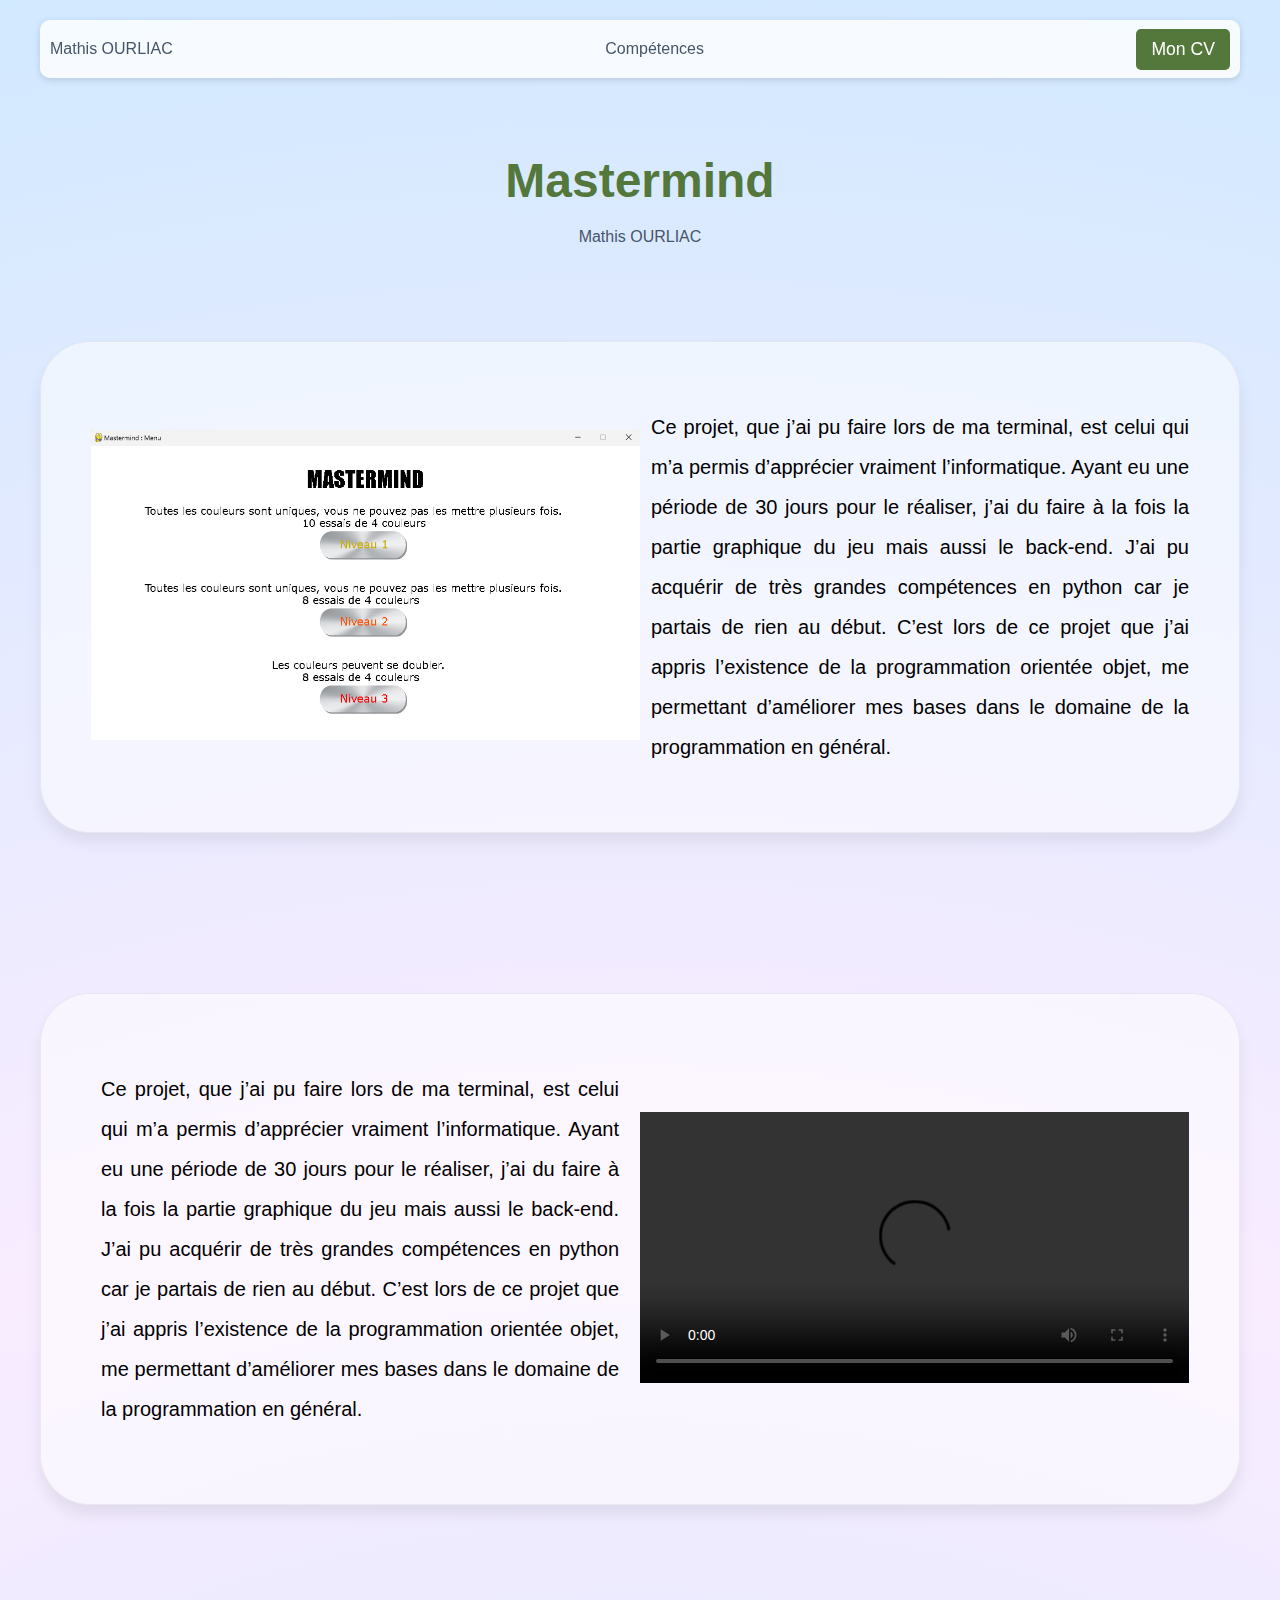
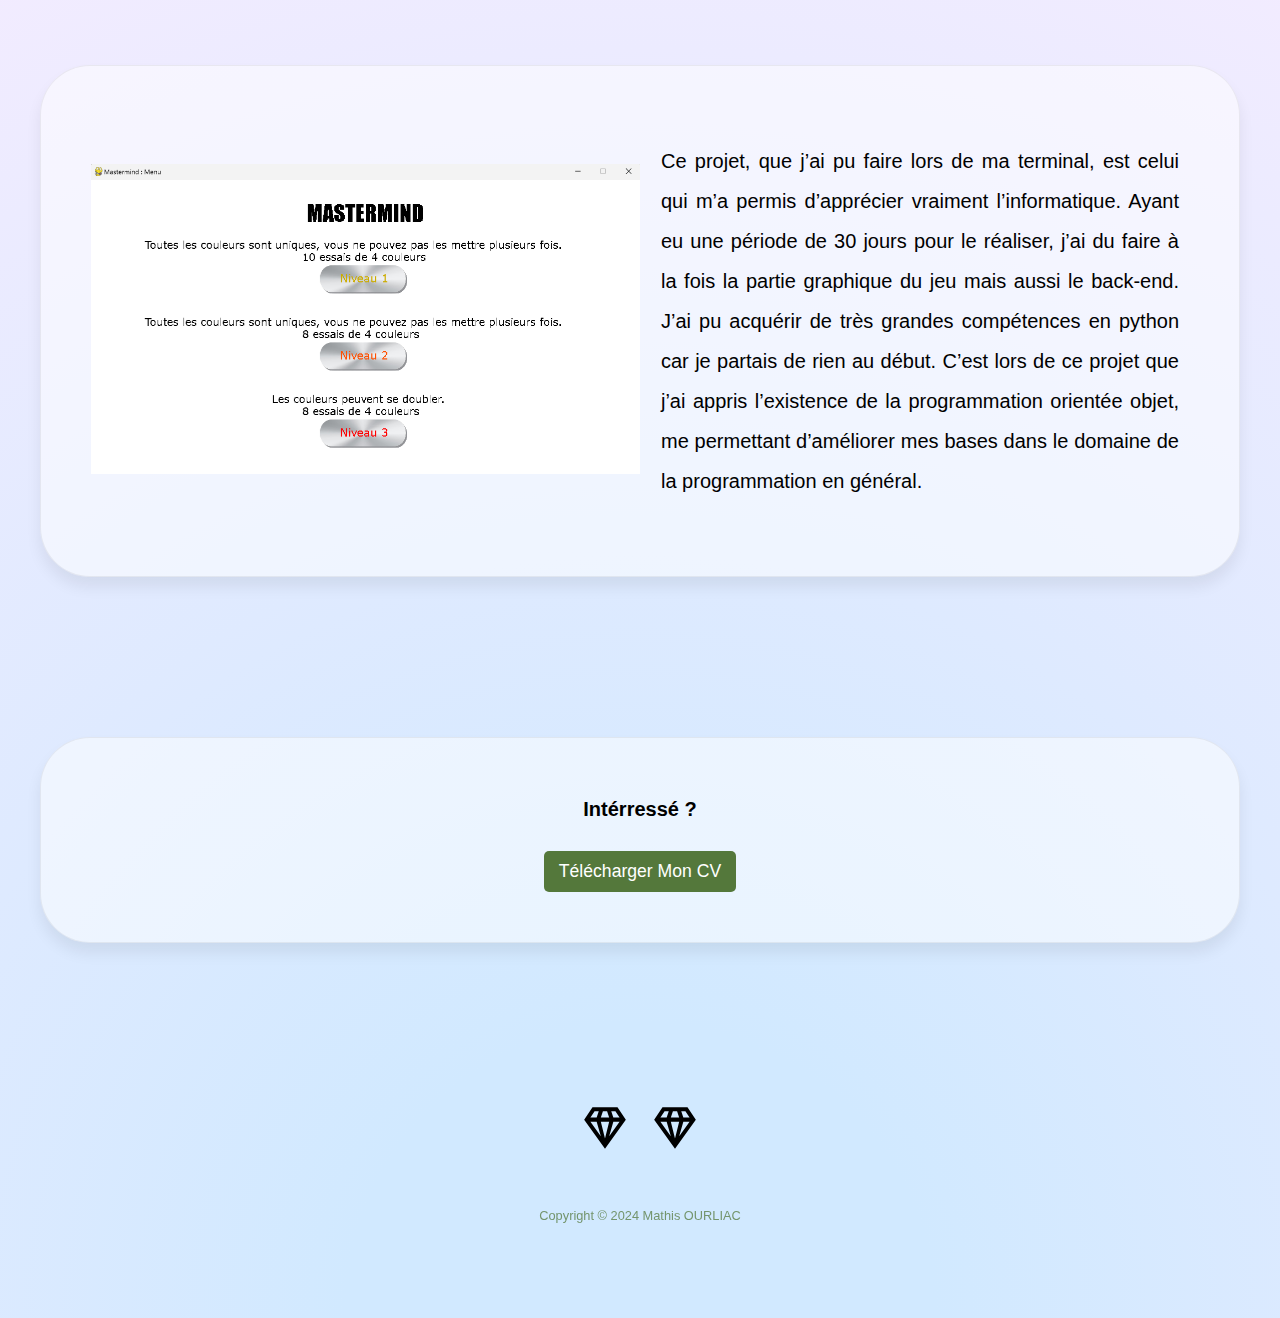
==== ctfd.html @ a4c708b3 "réinitialisation" ====
<!DOCTYPE html>
<html>
  <head>
    <title>CTFd</title>
  <meta charset="utf-8">
  <meta name="viewport" content="width=device-width,initial-scale=1">
  <meta name="robots" content="index,follow">
  <meta name="generator" content="GrapesJS Studio">
  <link rel="stylesheet" href="css/style.css">
  </head>
  <body id="itiq01"><div id="ixza42" class="gjs-grid-row"><div id="ifx0r8" class="gjs-grid-column"><div id="izztx8" class="gjs-grid-row"><div id="iv4uwv" class="gjs-grid-column"><div id="ibm6g3">Mathis OURLIAC</div></div><div id="itipks" class="gjs-grid-column"><div id="isbz7z" class="gjs-grid-row"><div id="i25slx" class="gjs-grid-column"><a href="#feature-section" id="ihq13k" class="gjs-link">Compétences</a></div></div></div><div id="ifcu52" class="gjs-grid-column"><a id="ita0l8" class="gjs-button">Mon CV</a></div></div></div></div><div id="isjtos" class="gjs-grid-row"><div id="iy2u5h" class="gjs-grid-column"><h1 id="i37vfi" class="gjs-heading"><font color="#2463eb" id="iag9bi">Mastermind</font></h1><div id="izu5bv">Mathis OURLIAC</div></div></div><div id="ifmxo4" class="gjs-grid-row"><div id="io06gh" class="gjs-grid-column"><div id="ixfxsd" class="gjs-grid-row"><div id="iboo7h" class="gjs-grid-column"><img src="assets/accueil.png" id="i8m4og"/></div><div id="i9z4l2" class="gjs-grid-column"><div id="i1kz19"><span id="iybnkv">Ce projet, que j’ai pu faire lors de ma terminal, est celui qui m’a permis d’apprécier vraiment l’informatique. Ayant eu une période de 30 jours pour le réaliser, j’ai du faire à la fois la partie graphique du jeu mais aussi le back-end. J’ai pu acquérir de très grandes compétences en python car je partais de rien au début. C’est lors de ce projet que j’ai appris l’existence de la programmation orientée objet, me permettant d’améliorer mes bases dans le domaine de la programmation en général.</span></div></div></div></div></div><div id="i6fn8p" class="gjs-grid-row"><div id="iclkjv" class="gjs-grid-column"><div id="iwnwd4" class="gjs-grid-row"><div id="irg6fj" class="gjs-grid-column"><div id="inlt45"><span id="irciuy">Ce projet, que j’ai pu faire lors de ma terminal, est celui qui m’a permis d’apprécier vraiment l’informatique. Ayant eu une période de 30 jours pour le réaliser, j’ai du faire à la fois la partie graphique du jeu mais aussi le back-end. J’ai pu acquérir de très grandes compétences en python car je partais de rien au début. C’est lors de ce projet que j’ai appris l’existence de la programmation orientée objet, me permettant d’améliorer mes bases dans le domaine de la programmation en général.</span></div></div><div id="ichr4i" class="gjs-grid-column"><video allowfullscreen="allowfullscreen" id="i0rwkf" src="img/video2.webm" controls></video></div></div></div></div><div id="i65rv6" class="gjs-grid-row"><div id="ikl3pt" class="gjs-grid-column"><div id="imbhzk" class="gjs-grid-row"><div id="idqmjl" class="gjs-grid-column"><img src="assets/accueil.png" id="iclyqf"/></div><div id="if5h1m" class="gjs-grid-column"><div id="ithv3b"><span id="i0c4ok">Ce projet, que j’ai pu faire lors de ma terminal, est celui qui m’a permis d’apprécier vraiment l’informatique. Ayant eu une période de 30 jours pour le réaliser, j’ai du faire à la fois la partie graphique du jeu mais aussi le back-end. J’ai pu acquérir de très grandes compétences en python car je partais de rien au début. C’est lors de ce projet que j’ai appris l’existence de la programmation orientée objet, me permettant d’améliorer mes bases dans le domaine de la programmation en général.</span></div></div></div></div></div><div id="i9pojv" class="gjs-grid-row"><div id="i67acs" class="gjs-grid-column"><div id="il557k">Intérressé ?</div><a id="iqrdwb" class="gjs-button">Télécharger Mon CV</a></div></div><div id="i31kde" class="gjs-grid-row"><div id="i1unqh" class="gjs-grid-column"><div id="iaxfum" class="gjs-grid-row"><div id="iok2yz" class="gjs-grid-column"><a href="/" id="ixu8qq" class="gjs-link-box"><a class="gjs-link-box"><div data-type-icon id="irx2at" class="gjs-icon"><svg viewBox="0 0 24 24"><path d="M16 9h3l-5 7m-4-7h4l-2 8M5 9h3l2 7m5-12h2l2 3h-3m-5-3h2l1 3h-4M7 4h2L8 7H5m1-5L2 8l10 14L22 8l-4-6H6z"></path></svg></div></a><a id="imfn23" class="gjs-link-box"><div data-type-icon class="gjs-icon"><svg viewBox="0 0 24 24"><path d="M16 9h3l-5 7m-4-7h4l-2 8M5 9h3l2 7m5-12h2l2 3h-3m-5-3h2l1 3h-4M7 4h2L8 7H5m1-5L2 8l10 14L22 8l-4-6H6z"></path></svg></div></a></a></div></div><div id="ihggms" class="gjs-text-blue">Copyright © 2024 Mathis OURLIAC</div></div></div></body>
</html>
---- css/style.css ----
* { box-sizing: border-box; } body {margin: 0;}.gjs-heading{margin:0;color:rgba(29, 40, 55, 1);}.gjs-grid-column{flex:1 1 0%;padding:5px 0;}.gjs-grid-row{display:flex;justify-content:flex-start;align-items:stretch;flex-direction:row;min-height:auto;padding:10px 0;}#iqjl{flex:0 1 auto;}.gjs-link-box{color:inherit;display:inline-block;vertical-align:top;padding:10px;max-width:100%;text-decoration:none;}.gjs-link{vertical-align:top;max-width:100%;display:inline-block;text-decoration:none;color:inherit;transition:color 0.3s ease 0s;}#id7x{flex:0 1 auto;display:block;padding-left:10px;padding-right:10px;}#iffs{flex:0 1 auto;}#iyd2{align-items:center;justify-content:space-between;padding-top:0px;padding-bottom:0px;background-color:rgba(255, 255, 255, 0.8);border-top-left-radius:10px;border-top-right-radius:10px;border-bottom-right-radius:10px;border-bottom-left-radius:10px;backdrop-filter:blur(13px);box-shadow:0px 2px 7px 0px rgba(0, 0, 0, 0.14) ;}#i6po{justify-content:center;position:sticky;top:15px;padding-top:0px;padding-bottom:0px;padding-left:20px;padding-right:20px;}#itjq{width:100%;max-width:1200px;}#it00l{padding-top:0px;padding-bottom:0px;}#icfyb{padding:10px;font-family:Arial, Helvetica, sans-serif;padding-left:20px;padding-right:20px;}#irtfd{flex:0 1 auto;}#i88iz{padding:10px;font-family:Arial, Helvetica, sans-serif;padding-left:20px;padding-right:20px;}#icyzp{flex:0 1 auto;}#irz7b{justify-content:center;padding-top:80px;padding-bottom:0px;padding-left:20px;padding-right:20px;min-height:10px;}#iycz3{max-width:1200px;align-items:center;display:flex;flex-direction:column;gap:10px;}#irjua{font-size:3rem;text-align:center;}.text-content{line-height:20px;}.text-main-content{line-height:30px;font-size:1.2rem;}#iau9{font-family:Arial, Helvetica, sans-serif;color:#475569;background-color:rgba(255, 255, 255, 1);background-image:radial-gradient(5000px at 50% 100%, rgba(241, 228, 255, 1) 6%, rgba(216, 232, 255, 1) 29%, rgba(246, 234, 255, 1) 55%, rgba(193, 236, 255, 1) 98%);background-position:0px 0px;background-size:100% 100%;background-repeat:repeat;background-attachment:scroll;background-origin:padding-box;}.gjs-grid-column.feature-item{padding-top:15px;padding-right:15px;padding-bottom:15px;padding-left:15px;display:flex;flex-direction:column;gap:15px;min-width:30%;}.gjs-grid-column.testimonial-item{padding-top:15px;padding-right:15px;padding-bottom:15px;padding-left:15px;display:flex;flex-direction:column;gap:15px;min-width:45%;background-color:rgba(247, 247, 247, 0.23);border-top-left-radius:5px;border-top-right-radius:5px;border-bottom-right-radius:5px;border-bottom-left-radius:5px;align-items:flex-start;border-top-width:1px;border-right-width:1px;border-bottom-width:1px;border-left-width:1px;border-top-style:solid;border-right-style:solid;border-bottom-style:solid;border-left-style:solid;border-top-color:rgba(0, 0, 0, 0.06);border-right-color:rgba(0, 0, 0, 0.06);border-bottom-color:rgba(0, 0, 0, 0.06);border-left-color:rgba(0, 0, 0, 0.06);}#ilriti{max-width:1200px;display:flex;flex-direction:column;}#iv3be5{justify-content:center;padding-top:80px;padding-left:20px;padding-right:20px;padding-bottom:80px;}#im0rle{flex-direction:column;}#iih6cv{display:block;padding-top:0px;padding-bottom:0px;}#iotp6j{align-self:center;}#it6g1v{padding:10px;text-align:center;font-size:0.8rem;margin-top:20px;opacity:75%;color:rgba(84, 120, 59, 1);}.gjs-button{vertical-align:top;max-width:100%;display:inline-block;text-decoration:none;color:white;padding-right:15px;padding-bottom:10px;padding-left:15px;background-color:rgb(36, 99, 235);border-top-left-radius:5px;border-top-right-radius:5px;border-bottom-right-radius:5px;border-bottom-left-radius:5px;padding-top:10px;font-size:1.1rem;text-align:center;}.gjs-text-blue{color:rgb(36, 99, 235);}#iz29ek{justify-content:center;padding-top:80px;padding-bottom:80px;padding-left:20px;padding-right:20px;}.gjs-link:hover{color:rgb(36, 99, 235);text-decoration:underline;}.gjs-icon{display:inline-block;text-decoration:none;color:inherit;vertical-align:middle;fill:currentColor;width:50px;height:50px;}.gjs-icon.gjs-feature-icon{padding-top:10px;padding-right:10px;padding-bottom:10px;padding-left:10px;background-color:rgb(36, 99, 235);color:white;border-top-left-radius:10px;border-top-right-radius:10px;border-bottom-right-radius:10px;border-bottom-left-radius:10px;}#infmy1{padding:10px;font-family:Arial, Helvetica, sans-serif;padding-left:20px;padding-right:20px;}#id2atq{padding:10px;}#ijnlo1{font-size:2.5rem;text-align:center;}#izydpg{padding:10px;max-width:750px;margin-bottom:35px;padding-left:0px;padding-right:0px;margin-top:35px;padding-top:0px;padding-bottom:0px;}#iiaswf{max-width:1200px;align-items:center;display:flex;flex-direction:column;padding-top:50px;padding-right:50px;padding-bottom:50px;padding-left:50px;border-top-left-radius:50px;border-top-right-radius:50px;border-bottom-right-radius:50px;border-bottom-left-radius:50px;border-top-width:1px;border-right-width:1px;border-bottom-width:1px;border-left-width:1px;border-top-style:solid;border-right-style:solid;border-bottom-style:solid;border-left-style:solid;border-top-color:rgba(0, 0, 0, 0.06);border-right-color:rgba(0, 0, 0, 0.06);border-bottom-color:rgba(0, 0, 0, 0.06);border-left-color:rgba(0, 0, 0, 0.06);background-image:linear-gradient(rgba(255, 255, 255, 0.5) 1%, rgba(255, 255, 255, 0.5) 100%);background-position:0px 0px;background-size:100% 100%;background-repeat:repeat;background-attachment:scroll;background-origin:padding-box;box-shadow:0px 10px 15px 0 rgba(0, 0, 0, 0.07) ;background-clip:border-box;text-align:justify;}#iawi1p{max-width:1200px;align-items:center;display:flex;flex-direction:column;padding-top:50px;padding-right:50px;padding-bottom:25px;padding-left:50px;border-top-left-radius:50px;border-top-right-radius:50px;border-bottom-right-radius:50px;border-bottom-left-radius:50px;border-top-width:1px;border-right-width:1px;border-bottom-width:1px;border-left-width:1px;border-top-style:solid;border-right-style:solid;border-bottom-style:solid;border-left-style:solid;border-top-color:rgba(0, 0, 0, 0.06);border-right-color:rgba(0, 0, 0, 0.06);border-bottom-color:rgba(0, 0, 0, 0.06);border-left-color:rgba(0, 0, 0, 0.06);background-image:linear-gradient(rgba(255, 255, 255, 0.5) 1%, rgba(255, 255, 255, 0.5) 100%);background-position:0px 0px;background-size:100% 100%;background-repeat:repeat;background-attachment:scroll;background-origin:padding-box;box-shadow:0px 10px 15px 0 rgba(0, 0, 0, 0.07);}#ir94jv{justify-content:center;padding-top:80px;padding-bottom:80px;padding-left:20px;padding-right:20px;}#i1hkzi{flex:1 1 0%;display:flex;flex-direction:row;width:90%;justify-content:space-around;}#iqajnc{align-self:center;flex:0 1 auto;}#icnngx{justify-content:center;}#izsfze{padding:10px;color:rgba(0, 0, 0, 1);}#i3urql{align-self:center;flex:0 0 auto;display:block;min-width:30%;border-top-width:1px;border-right-width:1px;border-bottom-width:1px;border-left-width:1px;border-top-style:solid;border-right-style:solid;border-bottom-style:solid;border-left-style:solid;border-top-left-radius:50px;border-top-right-radius:50px;border-bottom-right-radius:50px;border-bottom-left-radius:50px;background-image:linear-gradient(rgba(255, 255, 255, 0.5) 1%, rgba(255, 255, 255, 0.5) 100%);background-position:0px 0px;background-size:100% 100%;background-repeat:repeat;background-attachment:scroll;background-origin:padding-box;}#iu5vui{align-self:center;flex:0 1 auto;}#i1k8l4{justify-content:center;}#i5wm44{align-self:center;flex:0 0 auto;display:block;min-width:30%;border-top-left-radius:50px;border-top-right-radius:50px;border-bottom-right-radius:50px;border-bottom-left-radius:50px;border-top-width:1px;border-right-width:1px;border-bottom-width:1px;border-left-width:1px;border-top-style:solid;border-right-style:solid;border-bottom-style:solid;border-left-style:solid;background-image:linear-gradient(rgba(255, 255, 255, 0.5) 1%, rgba(255, 255, 255, 0.5) 100%);background-position:0px 0px;background-size:100% 100%;background-repeat:repeat;background-attachment:scroll;background-origin:padding-box;}#ia3hvu{align-self:center;flex:0 1 auto;}#i75g5k{justify-content:center;}#i4twh6{align-self:center;flex:0 0 auto;display:block;min-width:30%;border-top-left-radius:50px;border-top-right-radius:50px;border-bottom-right-radius:50px;border-bottom-left-radius:50px;border-top-width:1px;border-right-width:1px;border-bottom-width:1px;border-left-width:1px;border-top-style:solid;border-right-style:solid;border-bottom-style:solid;border-left-style:solid;background-image:linear-gradient(rgba(255, 255, 255, 0.5) 1%, rgba(255, 255, 255, 0.5) 100%);background-position:0px 0px;background-size:100% 100%;background-repeat:repeat;background-attachment:scroll;background-origin:padding-box;}#ij25zn{max-width:1200px;align-items:center;display:flex;flex-direction:column;padding-top:50px;padding-right:50px;padding-bottom:16px;padding-left:50px;border-top-left-radius:50px;border-top-right-radius:50px;border-bottom-right-radius:50px;border-bottom-left-radius:50px;border-top-width:1px;border-right-width:1px;border-bottom-width:1px;border-left-width:1px;border-top-style:solid;border-right-style:solid;border-bottom-style:solid;border-left-style:solid;border-top-color:rgba(0, 0, 0, 0.06);border-right-color:rgba(0, 0, 0, 0.06);border-bottom-color:rgba(0, 0, 0, 0.06);border-left-color:rgba(0, 0, 0, 0.06);background-image:linear-gradient(rgba(255, 255, 255, 0.5) 1%, rgba(255, 255, 255, 0.5) 100%);background-position:0px 0px;background-size:100% 100%;background-repeat:repeat;background-attachment:scroll;background-origin:padding-box;box-shadow:0px 10px 15px 0 rgba(0, 0, 0, 0.07) ;}#i2sjta{justify-content:center;padding-top:80px;padding-bottom:80px;padding-left:20px;padding-right:20px;}#ike1dx{font-size:1.5rem;}#imh114{color:rgba(0, 0, 0, 0.5);}#i58ggn{justify-content:space-between;max-width:45%;background-color:rgba(255, 255, 255, 0.75);border-top-left-radius:15px;border-top-right-radius:15px;border-bottom-right-radius:15px;border-bottom-left-radius:15px;}#ih0aif{flex-direction:row;justify-content:space-around;align-items:center;min-width:90%;padding-top:10px;padding-right:0px;padding-bottom:10px;padding-left:0px;}#ii0jpe{color:#d983a6;padding:10px;}#ik0hul{padding:10px;font-size:50px;font-weight:600;color:rgba(0, 0, 0, 1);}#ifg1mh{padding:10px;font-size:50px;font-weight:600;color:rgba(0, 0, 0, 1);}#imdzch{max-width:1200px;align-items:center;display:flex;flex-direction:column;padding-top:50px;padding-right:50px;padding-bottom:50px;padding-left:50px;border-top-left-radius:50px;border-top-right-radius:50px;border-bottom-right-radius:50px;border-bottom-left-radius:50px;border-top-width:1px;border-right-width:1px;border-bottom-width:1px;border-left-width:1px;border-top-style:solid;border-right-style:solid;border-bottom-style:solid;border-left-style:solid;border-top-color:rgba(0, 0, 0, 0.06);border-right-color:rgba(0, 0, 0, 0.06);border-bottom-color:rgba(0, 0, 0, 0.06);border-left-color:rgba(0, 0, 0, 0.06);background-image:linear-gradient(rgba(255, 255, 255, 0.5) 1%, rgba(255, 255, 255, 0.5) 100%);background-position:0px 0px;background-size:100% 100%;background-repeat:repeat;background-attachment:scroll;background-origin:padding-box;box-shadow:0px 10px 15px 0 rgba(0, 0, 0, 0.07) ;}#igczn8{justify-content:center;padding-top:80px;padding-bottom:50px;padding-left:20px;padding-right:20px;}#ixf1bc{padding:10px;font-size:20px;font-weight:600;padding-bottom:30px;color:rgba(0, 0, 0, 1);}#ihk5nw{font-size:1.5rem;}#i6xcqx{color:rgba(0, 0, 0, 0.5);}#iz20hh{justify-content:space-between;max-width:45%;background-color:rgba(255, 255, 255, 0.75);border-top-left-radius:15px;border-top-right-radius:15px;border-bottom-right-radius:15px;border-bottom-left-radius:15px;}#il769b{font-size:1.5rem;}#iblhfu{color:rgba(0, 0, 0, 0.5);}#irxzyw{justify-content:space-between;max-width:45%;background-color:rgba(255, 255, 255, 0.75);border-top-left-radius:15px;border-top-right-radius:15px;border-bottom-right-radius:15px;border-bottom-left-radius:15px;}#ijy98r{font-size:1.5rem;}#i6lanl{color:rgba(0, 0, 0, 0.5);}#ik7w45{justify-content:space-between;max-width:45%;background-color:rgba(255, 255, 255, 0.75);border-top-left-radius:15px;border-top-right-radius:15px;border-bottom-right-radius:15px;border-bottom-left-radius:15px;}#i8o9pu{flex-direction:row;justify-content:space-around;align-items:center;min-width:90%;padding-top:10px;padding-right:0px;padding-bottom:10px;padding-left:0px;}#idtvmk{padding:10px;}#ipuss4{color:black;}#is22rb{align-self:auto;flex:0 1 auto;}#ib62iu{padding:10px;}#ixymki{flex:0 1 auto;}#i21r9h{flex-direction:row-reverse;justify-content:space-around;align-items:center;min-width:90%;}#io23cy{max-width:1200px;align-items:center;display:flex;flex-direction:column;padding-top:50px;padding-right:50px;padding-bottom:50px;padding-left:50px;border-top-left-radius:50px;border-top-right-radius:50px;border-bottom-right-radius:50px;border-bottom-left-radius:50px;border-top-width:1px;border-right-width:1px;border-bottom-width:1px;border-left-width:1px;border-top-style:solid;border-right-style:solid;border-bottom-style:solid;border-left-style:solid;border-top-color:rgba(0, 0, 0, 0.06);border-right-color:rgba(0, 0, 0, 0.06);border-bottom-color:rgba(0, 0, 0, 0.06);border-left-color:rgba(0, 0, 0, 0.06);background-image:radial-gradient(515px at 50% 141%, rgba(35, 98, 235, 0.22) 10%, white 90%);background-position:0px 0px;background-size:100% 100%;background-repeat:repeat;background-attachment:scroll;background-origin:padding-box;box-shadow:0px 10px 15px 0 rgba(0, 0, 0, 0.07) ;}#icat0d{justify-content:center;padding-top:80px;padding-bottom:80px;padding-left:20px;padding-right:20px;}#ibw9tx{color:rgba(0, 0, 0, 1);}#irvvrb{color:rgba(0, 0, 0, 1);}#itaz8{color:rgba(0, 0, 0, 1);}#io2x4h{color:rgba(0, 0, 0, 1);}#ie1yq9{color:rgba(0, 0, 0, 1);}#is9uul{color:rgba(0, 0, 0, 1);}#ibthyo{align-self:center;flex:0 1 auto;}#ivg3xy{justify-content:center;}#ivo68s{align-self:center;flex:0 0 auto;display:block;min-width:30%;border-top-left-radius:50px;border-top-right-radius:50px;border-bottom-right-radius:50px;border-bottom-left-radius:50px;border-top-width:1px;border-right-width:1px;border-bottom-width:1px;border-left-width:1px;border-top-style:solid;border-right-style:solid;border-bottom-style:solid;border-left-style:solid;background-image:linear-gradient(rgba(255, 255, 255, 0.5) 1%, rgba(255, 255, 255, 0.5) 100%);background-position:0px 0px;background-size:100% 100%;background-repeat:repeat;background-attachment:scroll;background-origin:padding-box;}#ihjasf{color:rgba(0, 0, 0, 1);}#i92rk5{align-self:center;flex:0 1 auto;}#icb3kk{justify-content:center;}#iu05tr{align-self:center;flex:0 0 auto;display:block;min-width:30%;border-top-left-radius:50px;border-top-right-radius:50px;border-bottom-right-radius:50px;border-bottom-left-radius:50px;border-top-width:1px;border-right-width:1px;border-bottom-width:1px;border-left-width:1px;border-top-style:solid;border-right-style:solid;border-bottom-style:solid;border-left-style:solid;background-image:linear-gradient(rgba(255, 255, 255, 0.5) 1%, rgba(255, 255, 255, 0.5) 100%);background-position:0px 0px;background-size:100% 100%;background-repeat:repeat;background-attachment:scroll;background-origin:padding-box;}#ikgcfk{color:rgba(0, 0, 0, 1);}#ib67ey{align-self:center;flex:0 1 auto;}#igvwhf{justify-content:center;}#i2931b{align-self:center;flex:0 0 auto;display:block;min-width:30%;border-top-left-radius:50px;border-top-right-radius:50px;border-bottom-right-radius:50px;border-bottom-left-radius:50px;border-top-width:1px;border-right-width:1px;border-bottom-width:1px;border-left-width:1px;border-top-style:solid;border-right-style:solid;border-bottom-style:solid;border-left-style:solid;background-image:linear-gradient(rgba(255, 255, 255, 0.5) 1%, rgba(255, 255, 255, 0.5) 100%);background-position:0px 0px;background-size:100% 100%;background-repeat:repeat;background-attachment:scroll;background-origin:padding-box;}#i924nr{flex:1 1 0%;display:flex;flex-direction:row;width:90%;justify-content:space-around;}#is7mpr{color:rgba(0, 0, 0, 1);}#i5mavj{align-self:center;flex:0 1 auto;}#ik9tvf{justify-content:center;}#ie4jxa{align-self:center;flex:0 0 auto;display:block;min-width:30%;border-top-left-radius:50px;border-top-right-radius:50px;border-bottom-right-radius:50px;border-bottom-left-radius:50px;border-top-width:1px;border-right-width:1px;border-bottom-width:1px;border-left-width:1px;border-top-style:solid;border-right-style:solid;border-bottom-style:solid;border-left-style:solid;background-image:linear-gradient(rgba(255, 255, 255, 0.5) 1%, rgba(255, 255, 255, 0.5) 100%);background-position:0px 0px;background-size:100% 100%;background-repeat:repeat;background-attachment:scroll;background-origin:padding-box;}#i6cv4k{color:rgba(0, 0, 0, 1);}#ie1por{align-self:center;flex:0 1 auto;}#iw9f7b{justify-content:center;}#i71f2p{align-self:center;flex:0 0 auto;display:block;min-width:30%;border-top-left-radius:50px;border-top-right-radius:50px;border-bottom-right-radius:50px;border-bottom-left-radius:50px;border-top-width:1px;border-right-width:1px;border-bottom-width:1px;border-left-width:1px;border-top-style:solid;border-right-style:solid;border-bottom-style:solid;border-left-style:solid;background-image:linear-gradient(rgba(255, 255, 255, 0.5) 1%, rgba(255, 255, 255, 0.5) 100%);background-position:0px 0px;background-size:100% 100%;background-repeat:repeat;background-attachment:scroll;background-origin:padding-box;}#iciu74{flex:1 1 0%;display:flex;flex-direction:row;width:90%;justify-content:space-evenly;}#iza73z{justify-content:center;}#igv0yj{flex:0 1 auto;align-self:center;}#i467lk{padding:10px;color:rgba(0, 0, 0, 1);}#iz35nl{flex:0 1 auto;align-self:center;}#i7jopj{justify-content:center;}#i4ltv1{padding:10px;color:rgba(0, 0, 0, 1);}#ii7soz{flex:0 1 auto;align-self:center;}#ijkrwj{justify-content:center;}#i91ini{padding:10px;color:rgba(0, 0, 0, 1);}#i9hba3{flex:0 1 auto;align-self:center;}#iwq9of{justify-content:center;}#iww9bj{padding:10px;color:rgba(0, 0, 0, 1);}#iedd8z{flex:0 1 auto;align-self:center;}#iauwac{justify-content:center;}#ia1eqk{padding:10px;color:rgba(0, 0, 0, 1);}#iej5zi{flex:0 1 auto;align-self:center;}#i94k36{justify-content:center;}#iaqj7m{padding:10px;color:rgba(0, 0, 0, 1);}#ispu6p{flex:0 1 auto;align-self:center;}#igce23{justify-content:center;}#iewuzw{padding:10px;color:rgba(0, 0, 0, 1);}#ib1d3g{flex:0 1 auto;align-self:center;}#i79sez{justify-content:center;}#iw04cj{justify-content:center;width:100%;}#i1lfoh{flex:0 1 auto;}#ioh5e4{color:black;width:250px;height:163px;border-top-left-radius:25px;border-top-right-radius:25px;border-bottom-right-radius:25px;border-bottom-left-radius:25px;border-top-width:1px;border-right-width:1px;border-bottom-width:1px;border-left-width:1px;border-top-style:solid;border-right-style:solid;border-bottom-style:solid;border-left-style:solid;}#iquut1{color:black;width:250px;height:163px;border-top-left-radius:25px;border-top-right-radius:25px;border-bottom-right-radius:25px;border-bottom-left-radius:25px;border-top-width:1px;border-right-width:1px;border-bottom-width:1px;border-left-width:1px;border-top-style:solid;border-right-style:solid;border-bottom-style:solid;border-left-style:solid;}#i422m3{flex:0 1 auto;}#ipnwpu{justify-content:center;width:100%;}#idaqoi{color:black;width:250px;height:163px;border-top-left-radius:25px;border-top-right-radius:25px;border-bottom-right-radius:25px;border-bottom-left-radius:25px;border-top-width:1px;border-right-width:1px;border-bottom-width:1px;border-left-width:1px;border-top-style:solid;border-right-style:solid;border-bottom-style:solid;border-left-style:solid;}#i7vyoh{flex:0 1 auto;}#ilj0wm{justify-content:center;width:100%;}#iu7l8k{color:black;width:250px;height:163px;border-top-left-radius:25px;border-top-right-radius:25px;border-bottom-right-radius:25px;border-bottom-left-radius:25px;border-top-width:1px;border-right-width:1px;border-bottom-width:1px;border-left-width:1px;border-top-style:solid;border-right-style:solid;border-bottom-style:solid;border-left-style:solid;}#imo73k{flex:0 1 auto;}#ij1xkt{justify-content:center;width:100%;}#icu9fk{color:#d983a6;padding:10px;}#i77n79{color:#d983a6;padding:10px;}#ixguoc{color:#d983a6;padding:10px;}#i4si3{background-color:rgba(84, 120, 59, 1);}#i7nhl3{color:rgba(84, 120, 59, 1);}#i1mew{background-color:rgba(84, 120, 59, 1);}#ipyrdj{background-color:rgba(84, 120, 59, 1);}#i1scj6{background-color:rgba(84, 120, 59, 1);}#i3euwv{background-color:rgba(84, 120, 59, 1);}#ioctw8{color:rgba(0, 0, 0, 0.9);font-family:Verdana, Geneva, sans-serif;font-size:20px;text-align:right;}#itk8vz{padding-top:18px;padding-right:0px;padding-bottom:0px;padding-left:0px;margin-top:0px;margin-right:0px;margin-bottom:0px;margin-left:0px;}#i0h9ea{padding-top:16px;padding-right:0px;padding-bottom:10px;padding-left:0px;}#i1onf9{padding:10px;}#i09zvo{flex:0 1 auto;}#ir4n7h{padding:10px;font-family:Arial, Helvetica, sans-serif;padding-left:20px;padding-right:20px;}#iwbl2j{flex:0 1 auto;}#ixybbq{padding-top:0px;padding-bottom:0px;}#igsqw9{flex:0 1 auto;}#ig2eeg{background-color:rgba(84, 120, 59, 1);}#ik3nvt{flex:0 1 auto;display:block;padding-left:10px;padding-right:10px;}#i1kawj{align-items:center;justify-content:space-between;padding-top:0px;padding-bottom:0px;background-color:rgba(255, 255, 255, 0.8);border-top-left-radius:10px;border-top-right-radius:10px;border-bottom-right-radius:10px;border-bottom-left-radius:10px;backdrop-filter:blur(13px);box-shadow:0px 2px 7px 0px rgba(0, 0, 0, 0.14) ;}#if3lty{width:100%;max-width:1200px;}#io5ohy{justify-content:center;position:sticky;top:15px;padding-top:0px;padding-bottom:0px;padding-left:20px;padding-right:20px;}#ios5ib{color:rgba(84, 120, 59, 1);}#iegpeh{font-size:3rem;text-align:center;}#idndp5{padding:10px;}#im4pdt{max-width:1200px;align-items:center;display:flex;flex-direction:column;gap:10px;}#i3y0mf{justify-content:center;padding-top:80px;padding-bottom:0px;padding-left:20px;padding-right:20px;min-height:10px;}#izha3c{text-align:start;line-height:200%;color:rgba(0, 0, 0, 1);font-size:20px;}#iq2m1f{padding:10px;line-height:150%;}#ithdxk{flex:0 1 auto;align-self:center;min-width:49%;max-width:49%;}#iito6k{color:black;min-width:100%;max-width:100%;}#ic5po9{max-width:50%;min-width:50%;}#inpcp4{width:100%;justify-content:space-between;align-items:center;}#id8g9i{max-width:1200px;align-items:center;display:flex;flex-direction:column;padding-top:50px;padding-right:50px;padding-bottom:24px;padding-left:50px;border-top-left-radius:50px;border-top-right-radius:50px;border-bottom-right-radius:50px;border-bottom-left-radius:50px;border-top-width:1px;border-right-width:1px;border-bottom-width:1px;border-left-width:1px;border-top-style:solid;border-right-style:solid;border-bottom-style:solid;border-left-style:solid;border-top-color:rgba(0, 0, 0, 0.06);border-right-color:rgba(0, 0, 0, 0.06);border-bottom-color:rgba(0, 0, 0, 0.06);border-left-color:rgba(0, 0, 0, 0.06);background-image:linear-gradient(rgba(255, 255, 255, 0.5) 1%, rgba(255, 255, 255, 0.5) 100%);background-position:0px 0px;background-size:100% 100%;background-repeat:repeat;background-attachment:scroll;background-origin:padding-box;box-shadow:0px 10px 15px 0 rgba(0, 0, 0, 0.07) ;background-clip:border-box;text-align:justify;}#is1pls{justify-content:center;padding-top:80px;padding-bottom:80px;padding-left:20px;padding-right:20px;}#im5cba{height:271px;width:476px;max-width:100%;min-width:100%;}#is8dcn{flex:0 1 auto;align-self:center;min-width:50%;max-width:50%;}#iooiq3{width:100%;justify-content:space-between;align-items:center;}#irnuo4{max-width:1200px;align-items:center;display:flex;flex-direction:column;padding-top:50px;padding-right:50px;padding-bottom:21px;padding-left:50px;border-top-left-radius:50px;border-top-right-radius:50px;border-bottom-right-radius:50px;border-bottom-left-radius:50px;border-top-width:1px;border-right-width:1px;border-bottom-width:1px;border-left-width:1px;border-top-style:solid;border-right-style:solid;border-bottom-style:solid;border-left-style:solid;border-top-color:rgba(0, 0, 0, 0.06);border-right-color:rgba(0, 0, 0, 0.06);border-bottom-color:rgba(0, 0, 0, 0.06);border-left-color:rgba(0, 0, 0, 0.06);background-image:linear-gradient(rgba(255, 255, 255, 0.5) 1%, rgba(255, 255, 255, 0.5) 100%);background-position:0px 0px;background-size:100% 100%;background-repeat:repeat;background-attachment:scroll;background-origin:padding-box;box-shadow:0px 10px 15px 0 rgba(0, 0, 0, 0.07) ;background-clip:border-box;text-align:justify;}#iq36rx{justify-content:center;padding-top:80px;padding-bottom:80px;padding-left:20px;padding-right:20px;}#immoty{padding:10px;font-size:20px;font-weight:600;padding-bottom:30px;color:rgba(0, 0, 0, 1);}#itc9bt{background-color:rgba(84, 120, 59, 1);}#im2w68{max-width:1200px;align-items:center;display:flex;flex-direction:column;padding-top:50px;padding-right:50px;padding-bottom:50px;padding-left:50px;border-top-left-radius:50px;border-top-right-radius:50px;border-bottom-right-radius:50px;border-bottom-left-radius:50px;border-top-width:1px;border-right-width:1px;border-bottom-width:1px;border-left-width:1px;border-top-style:solid;border-right-style:solid;border-bottom-style:solid;border-left-style:solid;border-top-color:rgba(0, 0, 0, 0.06);border-right-color:rgba(0, 0, 0, 0.06);border-bottom-color:rgba(0, 0, 0, 0.06);border-left-color:rgba(0, 0, 0, 0.06);background-image:linear-gradient(rgba(255, 255, 255, 0.5) 1%, rgba(255, 255, 255, 0.5) 100%);background-position:0px 0px;background-size:100% 100%;background-repeat:repeat;background-attachment:scroll;background-origin:padding-box;box-shadow:0px 10px 15px 0 rgba(0, 0, 0, 0.07) ;}#ixe9ve{justify-content:center;padding-top:80px;padding-bottom:50px;padding-left:20px;padding-right:20px;}#i24f76{color:rgba(0, 0, 0, 1);}#iu06gj{color:rgba(0, 0, 0, 1);}#ijjhaf{display:block;padding-top:0px;padding-bottom:0px;}#ianx1z{align-self:center;}#iw7g03{flex-direction:column;}#iewgcn{padding:10px;text-align:center;font-size:0.8rem;margin-top:20px;opacity:75%;color:rgba(84, 120, 59, 1);}#ihod8m{max-width:1200px;display:flex;flex-direction:column;}#in472f{justify-content:center;padding-top:80px;padding-left:20px;padding-right:20px;padding-bottom:80px;}#i2phpz{font-family:Arial, Helvetica, sans-serif;color:#475569;background-color:rgba(255, 255, 255, 1);background-image:radial-gradient(3000px at 50% 100%, rgba(209, 233, 255, 1) 9.793814432989691%, rgba(249, 236, 255, 1) 58%, rgba(209, 233, 255, 1) 100%);background-position:0px 0px;background-size:100% 100%;background-repeat:repeat;background-attachment:scroll;background-origin:padding-box;}#ii89kh{text-align:start;line-height:200%;color:rgba(0, 0, 0, 1);font-size:20px;}#ipdokr{padding:10px;line-height:150%;}#icgb3n{flex:0 1 auto;align-self:center;min-width:49%;max-width:49%;}#i3ubku{color:black;min-width:100%;max-width:100%;}#inrj61{max-width:50%;min-width:50%;}#iw5fgl{text-align:start;line-height:200%;color:rgba(0, 0, 0, 1);font-size:20px;}#ipi2r9{line-height:150%;}#ibsvux{flex:0 1 auto;align-self:center;min-width:49%;max-width:49%;}#iheztk{width:100%;justify-content:space-between;align-items:center;}#i5qpz9{max-width:1200px;align-items:center;display:flex;flex-direction:column;padding-top:50px;padding-right:50px;padding-bottom:26px;padding-left:50px;border-top-left-radius:50px;border-top-right-radius:50px;border-bottom-right-radius:50px;border-bottom-left-radius:50px;border-top-width:1px;border-right-width:1px;border-bottom-width:1px;border-left-width:1px;border-top-style:solid;border-right-style:solid;border-bottom-style:solid;border-left-style:solid;border-top-color:rgba(0, 0, 0, 0.06);border-right-color:rgba(0, 0, 0, 0.06);border-bottom-color:rgba(0, 0, 0, 0.06);border-left-color:rgba(0, 0, 0, 0.06);background-image:linear-gradient(rgba(255, 255, 255, 0.5) 1%, rgba(255, 255, 255, 0.5) 100%);background-position:0px 0px;background-size:100% 100%;background-repeat:repeat;background-attachment:scroll;background-origin:padding-box;box-shadow:0px 10px 15px 0 rgba(0, 0, 0, 0.07) ;background-clip:border-box;text-align:justify;}#iqh3zi{justify-content:center;padding-top:80px;padding-bottom:80px;padding-left:20px;padding-right:20px;}#ibm6g3{padding:10px;}#iv4uwv{flex:0 1 auto;}#ihq13k{padding:10px;font-family:Arial, Helvetica, sans-serif;padding-left:20px;padding-right:20px;}#i25slx{flex:0 1 auto;}#isbz7z{padding-top:0px;padding-bottom:0px;}#itipks{flex:0 1 auto;}#ita0l8{background-color:rgba(84, 120, 59, 1);}#ifcu52{flex:0 1 auto;display:block;padding-left:10px;padding-right:10px;}#izztx8{align-items:center;justify-content:space-between;padding-top:0px;padding-bottom:0px;background-color:rgba(255, 255, 255, 0.8);border-top-left-radius:10px;border-top-right-radius:10px;border-bottom-right-radius:10px;border-bottom-left-radius:10px;backdrop-filter:blur(13px);box-shadow:0px 2px 7px 0px rgba(0, 0, 0, 0.14) ;}#ifx0r8{width:100%;max-width:1200px;}#ixza42{justify-content:center;position:sticky;top:15px;padding-top:0px;padding-bottom:0px;padding-left:20px;padding-right:20px;}#iag9bi{color:rgba(84, 120, 59, 1);}#i37vfi{font-size:3rem;text-align:center;}#izu5bv{padding:10px;}#iy2u5h{max-width:1200px;align-items:center;display:flex;flex-direction:column;gap:10px;}#isjtos{justify-content:center;padding-top:80px;padding-bottom:0px;padding-left:20px;padding-right:20px;min-height:10px;}#i8m4og{color:black;min-width:100%;max-width:100%;}#iboo7h{max-width:50%;min-width:50%;}#iybnkv{text-align:start;line-height:200%;color:rgba(0, 0, 0, 1);font-size:20px;}#i1kz19{line-height:150%;}#i9z4l2{flex:0 1 auto;align-self:center;min-width:49%;max-width:49%;}#ixfxsd{width:100%;justify-content:space-between;align-items:center;}#io06gh{max-width:1200px;align-items:center;display:flex;flex-direction:column;padding-top:50px;padding-right:50px;padding-bottom:50px;padding-left:50px;border-top-left-radius:50px;border-top-right-radius:50px;border-bottom-right-radius:50px;border-bottom-left-radius:50px;border-top-width:1px;border-right-width:1px;border-bottom-width:1px;border-left-width:1px;border-top-style:solid;border-right-style:solid;border-bottom-style:solid;border-left-style:solid;border-top-color:rgba(0, 0, 0, 0.06);border-right-color:rgba(0, 0, 0, 0.06);border-bottom-color:rgba(0, 0, 0, 0.06);border-left-color:rgba(0, 0, 0, 0.06);background-image:linear-gradient(rgba(255, 255, 255, 0.5) 1%, rgba(255, 255, 255, 0.5) 100%);background-position:0px 0px;background-size:100% 100%;background-repeat:repeat;background-attachment:scroll;background-origin:padding-box;box-shadow:0px 10px 15px 0 rgba(0, 0, 0, 0.07) ;background-clip:border-box;text-align:justify;}#ifmxo4{justify-content:center;padding-top:80px;padding-bottom:80px;padding-left:20px;padding-right:20px;}#irciuy{text-align:start;line-height:200%;color:rgba(0, 0, 0, 1);font-size:20px;}#inlt45{padding:10px;line-height:150%;}#irg6fj{flex:0 1 auto;align-self:center;min-width:49%;max-width:49%;}#i0rwkf{height:271px;width:476px;max-width:100%;min-width:100%;}#ichr4i{flex:0 1 auto;align-self:center;min-width:50%;max-width:50%;}#iwnwd4{width:100%;justify-content:space-between;align-items:center;}#iclkjv{max-width:1200px;align-items:center;display:flex;flex-direction:column;padding-top:50px;padding-right:50px;padding-bottom:50px;padding-left:50px;border-top-left-radius:50px;border-top-right-radius:50px;border-bottom-right-radius:50px;border-bottom-left-radius:50px;border-top-width:1px;border-right-width:1px;border-bottom-width:1px;border-left-width:1px;border-top-style:solid;border-right-style:solid;border-bottom-style:solid;border-left-style:solid;border-top-color:rgba(0, 0, 0, 0.06);border-right-color:rgba(0, 0, 0, 0.06);border-bottom-color:rgba(0, 0, 0, 0.06);border-left-color:rgba(0, 0, 0, 0.06);background-image:linear-gradient(rgba(255, 255, 255, 0.5) 1%, rgba(255, 255, 255, 0.5) 100%);background-position:0px 0px;background-size:100% 100%;background-repeat:repeat;background-attachment:scroll;background-origin:padding-box;box-shadow:0px 10px 15px 0 rgba(0, 0, 0, 0.07) ;background-clip:border-box;text-align:justify;}#i6fn8p{justify-content:center;padding-top:80px;padding-bottom:80px;padding-left:20px;padding-right:20px;}#iclyqf{color:black;min-width:100%;max-width:100%;}#idqmjl{max-width:50%;min-width:50%;}#i0c4ok{text-align:start;line-height:200%;color:rgba(0, 0, 0, 1);font-size:20px;}#ithv3b{padding:10px;line-height:150%;}#if5h1m{flex:0 1 auto;align-self:center;min-width:49%;max-width:49%;}#imbhzk{width:100%;justify-content:space-between;align-items:center;}#ikl3pt{max-width:1200px;align-items:center;display:flex;flex-direction:column;padding-top:50px;padding-right:50px;padding-bottom:50px;padding-left:50px;border-top-left-radius:50px;border-top-right-radius:50px;border-bottom-right-radius:50px;border-bottom-left-radius:50px;border-top-width:1px;border-right-width:1px;border-bottom-width:1px;border-left-width:1px;border-top-style:solid;border-right-style:solid;border-bottom-style:solid;border-left-style:solid;border-top-color:rgba(0, 0, 0, 0.06);border-right-color:rgba(0, 0, 0, 0.06);border-bottom-color:rgba(0, 0, 0, 0.06);border-left-color:rgba(0, 0, 0, 0.06);background-image:linear-gradient(rgba(255, 255, 255, 0.5) 1%, rgba(255, 255, 255, 0.5) 100%);background-position:0px 0px;background-size:100% 100%;background-repeat:repeat;background-attachment:scroll;background-origin:padding-box;box-shadow:0px 10px 15px 0 rgba(0, 0, 0, 0.07) ;background-clip:border-box;text-align:justify;}#i65rv6{justify-content:center;padding-top:80px;padding-bottom:80px;padding-left:20px;padding-right:20px;}#il557k{padding:10px;font-size:20px;font-weight:600;padding-bottom:30px;color:rgba(0, 0, 0, 1);}#iqrdwb{background-color:rgba(84, 120, 59, 1);}#i67acs{max-width:1200px;align-items:center;display:flex;flex-direction:column;padding-top:50px;padding-right:50px;padding-bottom:50px;padding-left:50px;border-top-left-radius:50px;border-top-right-radius:50px;border-bottom-right-radius:50px;border-bottom-left-radius:50px;border-top-width:1px;border-right-width:1px;border-bottom-width:1px;border-left-width:1px;border-top-style:solid;border-right-style:solid;border-bottom-style:solid;border-left-style:solid;border-top-color:rgba(0, 0, 0, 0.06);border-right-color:rgba(0, 0, 0, 0.06);border-bottom-color:rgba(0, 0, 0, 0.06);border-left-color:rgba(0, 0, 0, 0.06);background-image:linear-gradient(rgba(255, 255, 255, 0.5) 1%, rgba(255, 255, 255, 0.5) 100%);background-position:0px 0px;background-size:100% 100%;background-repeat:repeat;background-attachment:scroll;background-origin:padding-box;box-shadow:0px 10px 15px 0 rgba(0, 0, 0, 0.07) ;}#i9pojv{justify-content:center;padding-top:80px;padding-bottom:50px;padding-left:20px;padding-right:20px;}#irx2at{color:rgba(0, 0, 0, 1);}#imfn23{color:rgba(0, 0, 0, 1);}#ixu8qq{display:block;padding-top:0px;padding-bottom:0px;}#iok2yz{align-self:center;}#iaxfum{flex-direction:column;}#ihggms{padding:10px;text-align:center;font-size:0.8rem;margin-top:20px;opacity:75%;color:rgba(84, 120, 59, 1);}#i1unqh{max-width:1200px;display:flex;flex-direction:column;}#i31kde{justify-content:center;padding-top:80px;padding-left:20px;padding-right:20px;padding-bottom:80px;}#itiq01{font-family:Arial, Helvetica, sans-serif;color:#475569;background-color:rgba(255, 255, 255, 1);background-image:radial-gradient(3000px at 50% 100%, rgba(209, 233, 255, 1) 9.793814432989691%, rgba(249, 236, 255, 1) 58%, rgba(209, 233, 255, 1) 100%);background-position:0px 0px;background-size:100% 100%;background-repeat:repeat;background-attachment:scroll;background-origin:padding-box;}#i5v03p{background-color:rgba(84, 120, 59, 1);}#iqrmpa{background-color:rgba(84, 120, 59, 1);}#i0q9nk{background-color:rgba(84, 120, 59, 1);}@media (max-width: 992px){.gjs-grid-row{flex-direction:column;}#iyd2{flex-direction:row;}#it00l{flex-direction:row;}#ixybbq{flex-direction:row;}#i1kawj{flex-direction:row;}#is8dcn{min-width:100%;max-width:100%;}#ithdxk{max-width:100%;min-width:100%;}#ic5po9{min-width:100%;max-width:100%;}#icgb3n{max-width:100%;min-width:100%;}#inrj61{min-width:100%;max-width:100%;}#ibsvux{max-width:100%;min-width:100%;}#ilj0wm{display:none;}#ij1xkt{display:none;}#iw04cj{display:none;}#ipnwpu{display:none;}#isbz7z{flex-direction:row;}#izztx8{flex-direction:row;}#iboo7h{min-width:100%;max-width:100%;}#i9z4l2{max-width:100%;min-width:100%;}#irg6fj{max-width:100%;min-width:100%;}#ichr4i{min-width:100%;max-width:100%;}#idqmjl{min-width:100%;max-width:100%;}#if5h1m{max-width:100%;min-width:100%;}}@media (max-width: 768px){#iffs{display:none;}#igsqw9{display:none;}#izha3c{display:none;}#ithdxk{display:none;}#ic5po9{max-width:100%;min-width:100%;}#is8dcn{min-width:100%;max-width:100%;}#ii89kh{display:none;}#icgb3n{display:none;}#inrj61{max-width:100%;min-width:100%;}#iw5fgl{display:none;}#ibsvux{display:none;}#itipks{display:none;}#iboo7h{max-width:100%;min-width:100%;}#iybnkv{display:none;}#i9z4l2{display:none;}#irciuy{display:none;}#irg6fj{display:none;}#ichr4i{min-width:100%;max-width:100%;}#idqmjl{max-width:100%;min-width:100%;}#i0c4ok{display:none;}#if5h1m{display:none;}#iqrmpa{display:none;}#i0q9nk{display:none;}#i5v03p{display:none;}}
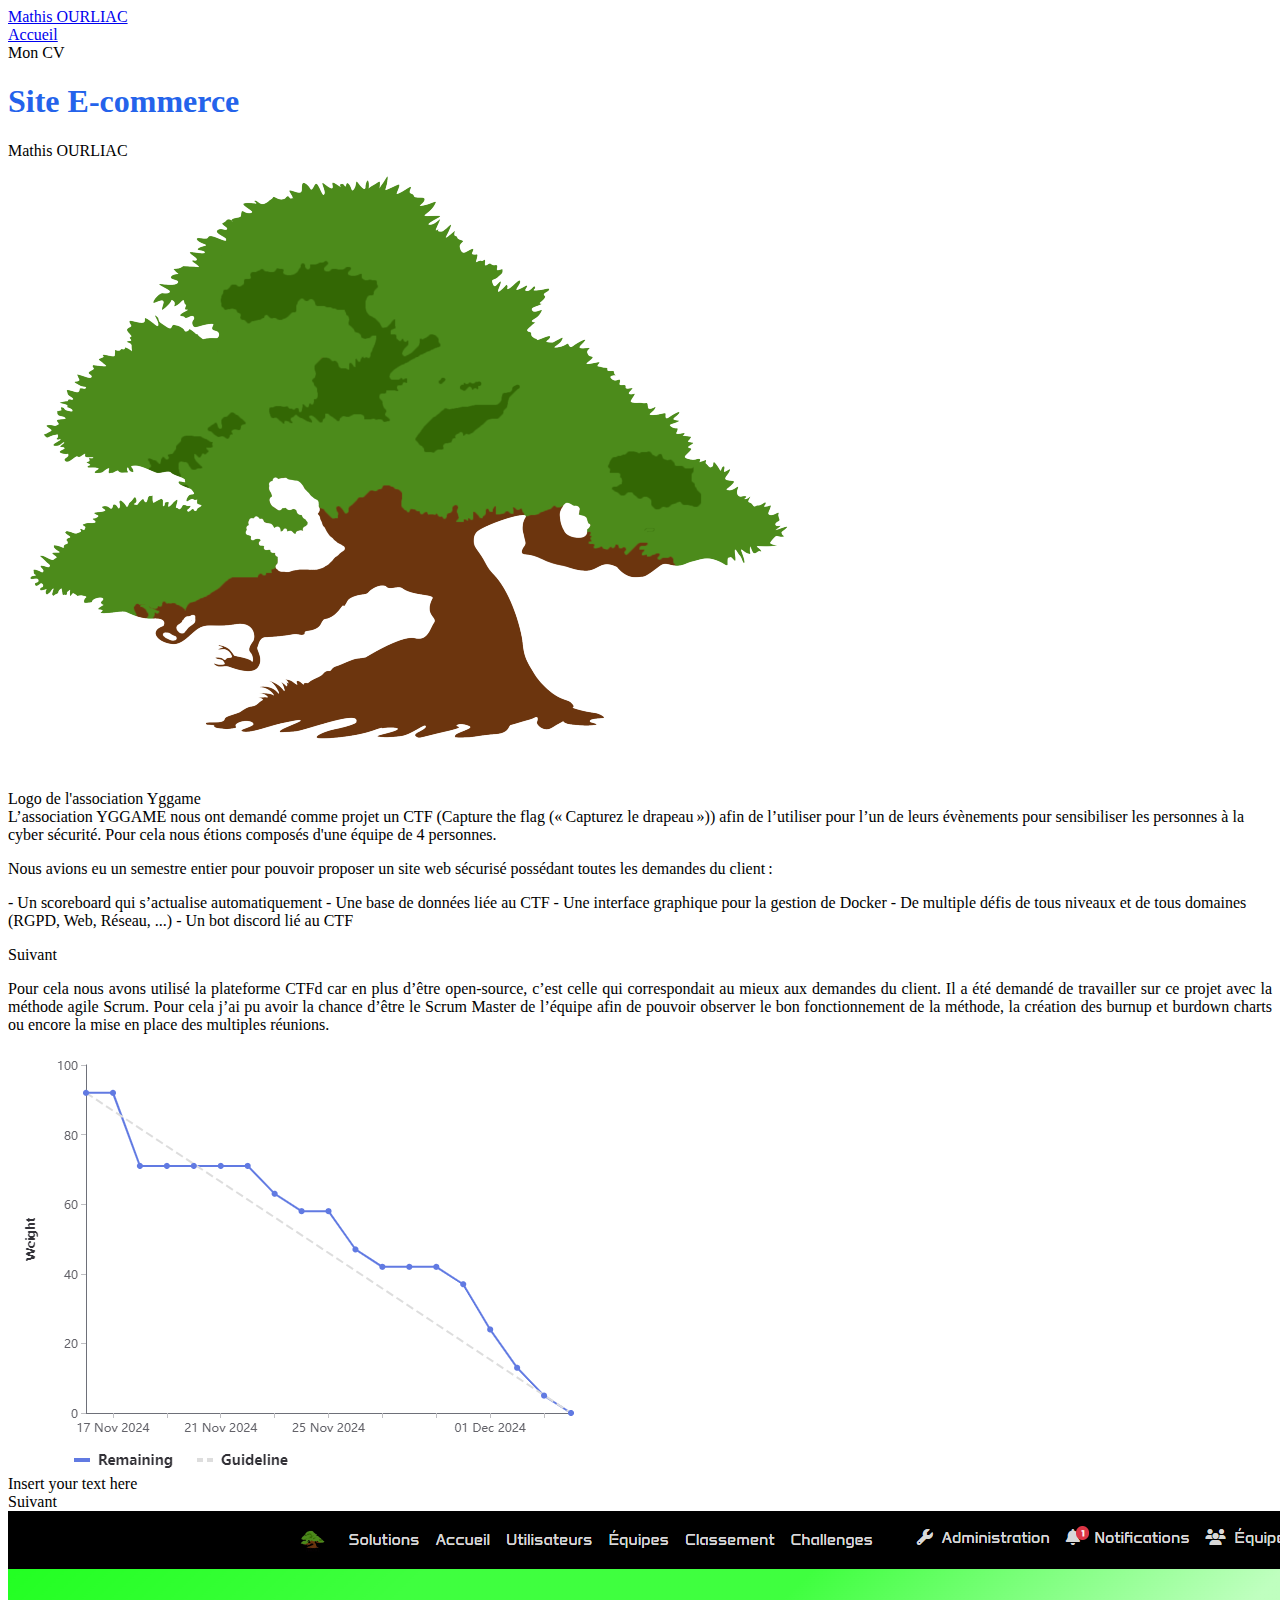
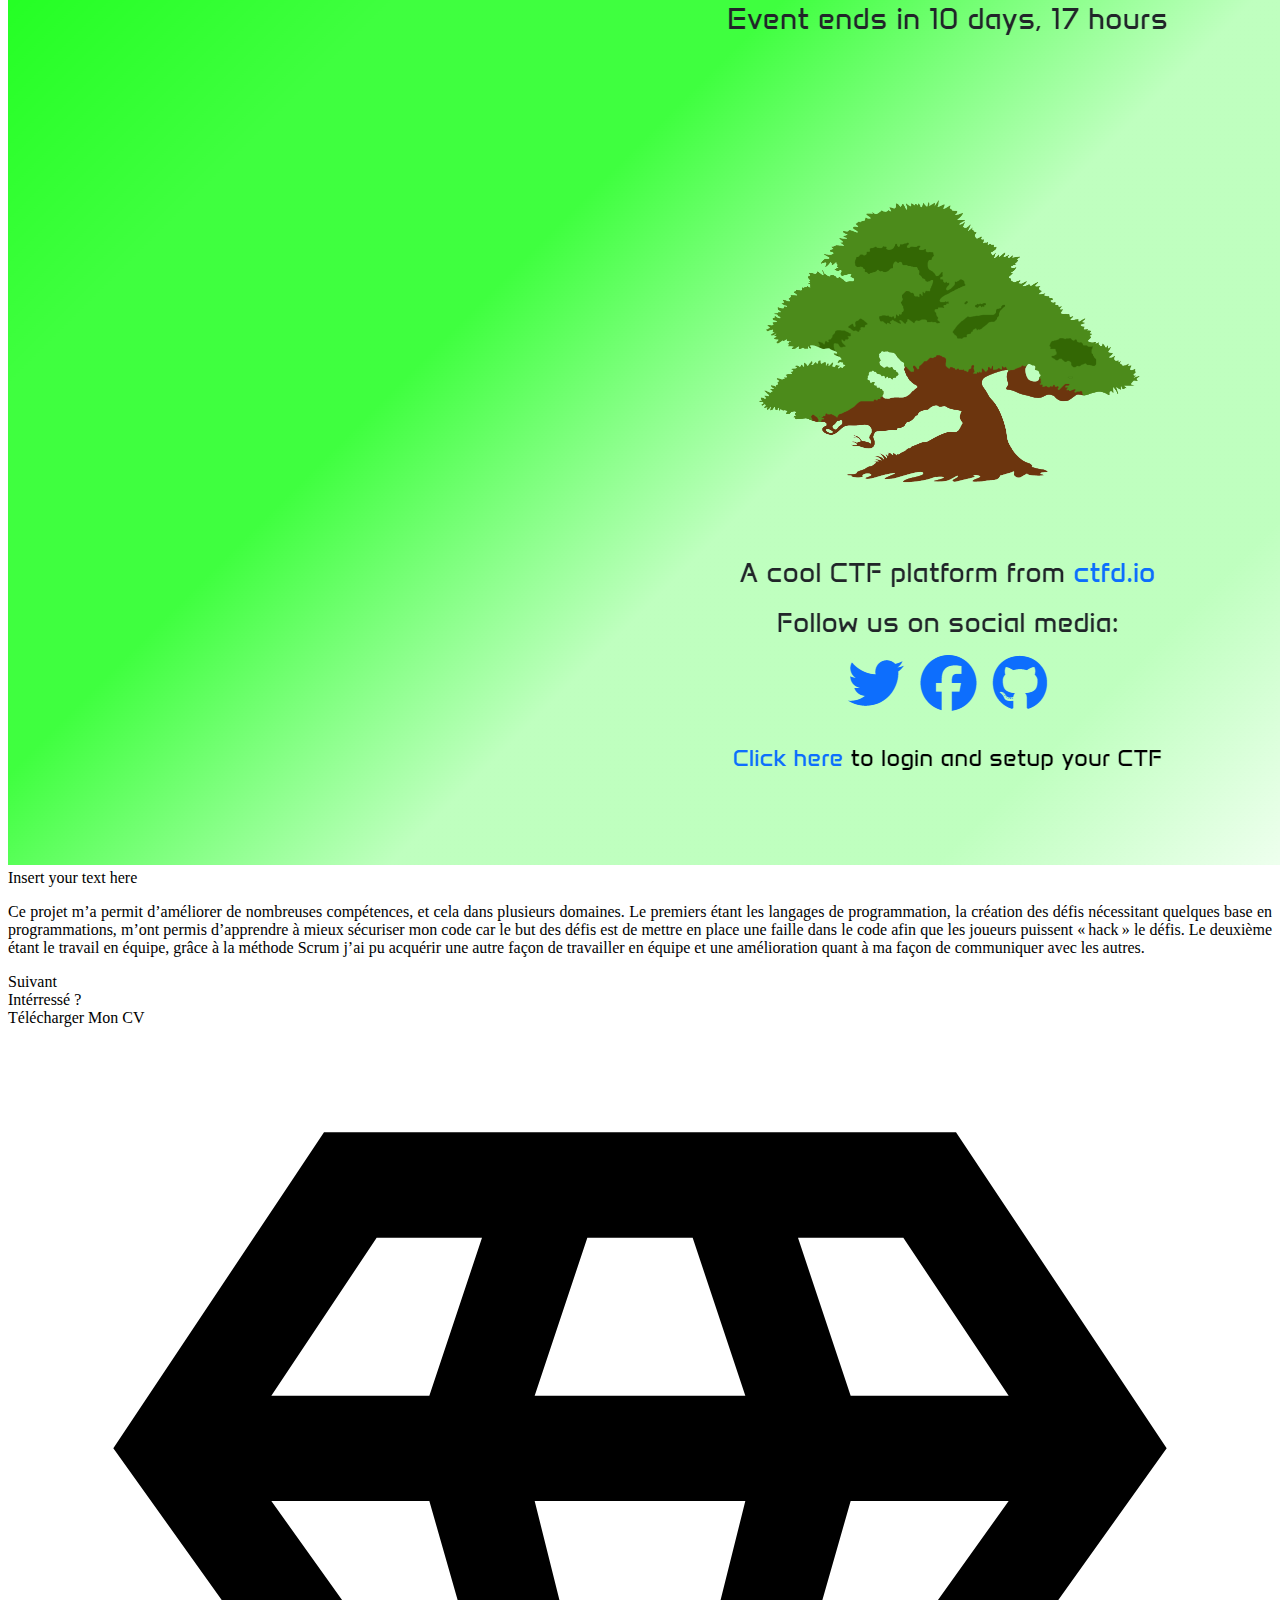
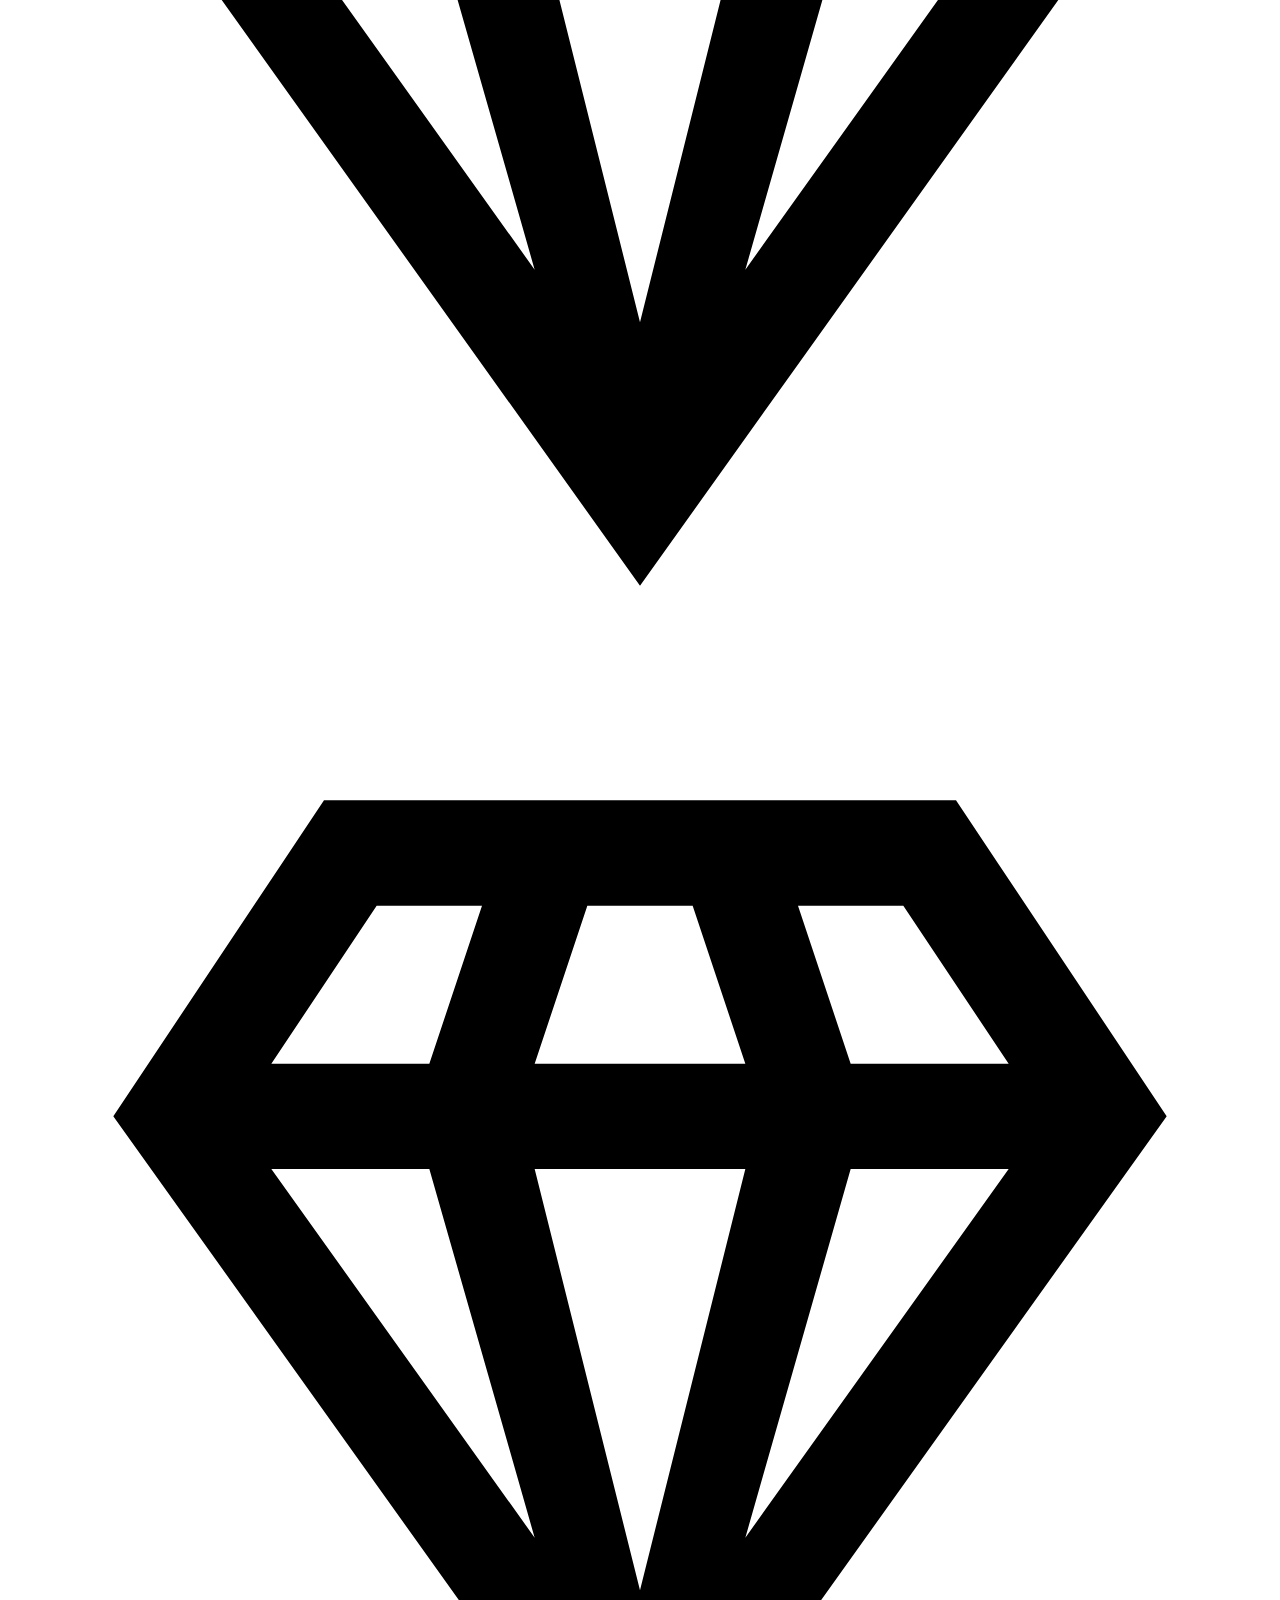
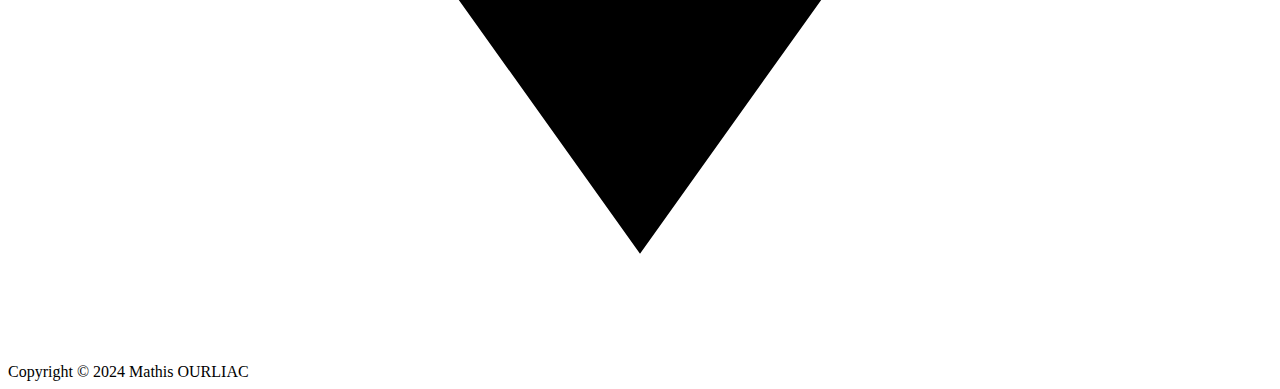
==== commit ef2ccb5f: "ajout page ctfd" ====
--- a/ctfd.html
+++ b/ctfd.html
@@ -1,12 +1,165 @@
 <!DOCTYPE html>
-<html>
-  <head>
+<html lang="en">
+
+<head>
     <title>CTFd</title>
-  <meta charset="utf-8">
-  <meta name="viewport" content="width=device-width,initial-scale=1">
-  <meta name="robots" content="index,follow">
-  <meta name="generator" content="GrapesJS Studio">
-  <link rel="stylesheet" href="css/style.css">
-  </head>
-  <body id="itiq01"><div id="ixza42" class="gjs-grid-row"><div id="ifx0r8" class="gjs-grid-column"><div id="izztx8" class="gjs-grid-row"><div id="iv4uwv" class="gjs-grid-column"><div id="ibm6g3">Mathis OURLIAC</div></div><div id="itipks" class="gjs-grid-column"><div id="isbz7z" class="gjs-grid-row"><div id="i25slx" class="gjs-grid-column"><a href="#feature-section" id="ihq13k" class="gjs-link">Compétences</a></div></div></div><div id="ifcu52" class="gjs-grid-column"><a id="ita0l8" class="gjs-button">Mon CV</a></div></div></div></div><div id="isjtos" class="gjs-grid-row"><div id="iy2u5h" class="gjs-grid-column"><h1 id="i37vfi" class="gjs-heading"><font color="#2463eb" id="iag9bi">Mastermind</font></h1><div id="izu5bv">Mathis OURLIAC</div></div></div><div id="ifmxo4" class="gjs-grid-row"><div id="io06gh" class="gjs-grid-column"><div id="ixfxsd" class="gjs-grid-row"><div id="iboo7h" class="gjs-grid-column"><img src="assets/accueil.png" id="i8m4og"/></div><div id="i9z4l2" class="gjs-grid-column"><div id="i1kz19"><span id="iybnkv">Ce projet, que j’ai pu faire lors de ma terminal, est celui qui m’a permis d’apprécier vraiment l’informatique. Ayant eu une période de 30 jours pour le réaliser, j’ai du faire à la fois la partie graphique du jeu mais aussi le back-end. J’ai pu acquérir de très grandes compétences en python car je partais de rien au début. C’est lors de ce projet que j’ai appris l’existence de la programmation orientée objet, me permettant d’améliorer mes bases dans le domaine de la programmation en général.</span></div></div></div></div></div><div id="i6fn8p" class="gjs-grid-row"><div id="iclkjv" class="gjs-grid-column"><div id="iwnwd4" class="gjs-grid-row"><div id="irg6fj" class="gjs-grid-column"><div id="inlt45"><span id="irciuy">Ce projet, que j’ai pu faire lors de ma terminal, est celui qui m’a permis d’apprécier vraiment l’informatique. Ayant eu une période de 30 jours pour le réaliser, j’ai du faire à la fois la partie graphique du jeu mais aussi le back-end. J’ai pu acquérir de très grandes compétences en python car je partais de rien au début. C’est lors de ce projet que j’ai appris l’existence de la programmation orientée objet, me permettant d’améliorer mes bases dans le domaine de la programmation en général.</span></div></div><div id="ichr4i" class="gjs-grid-column"><video allowfullscreen="allowfullscreen" id="i0rwkf" src="img/video2.webm" controls></video></div></div></div></div><div id="i65rv6" class="gjs-grid-row"><div id="ikl3pt" class="gjs-grid-column"><div id="imbhzk" class="gjs-grid-row"><div id="idqmjl" class="gjs-grid-column"><img src="assets/accueil.png" id="iclyqf"/></div><div id="if5h1m" class="gjs-grid-column"><div id="ithv3b"><span id="i0c4ok">Ce projet, que j’ai pu faire lors de ma terminal, est celui qui m’a permis d’apprécier vraiment l’informatique. Ayant eu une période de 30 jours pour le réaliser, j’ai du faire à la fois la partie graphique du jeu mais aussi le back-end. J’ai pu acquérir de très grandes compétences en python car je partais de rien au début. C’est lors de ce projet que j’ai appris l’existence de la programmation orientée objet, me permettant d’améliorer mes bases dans le domaine de la programmation en général.</span></div></div></div></div></div><div id="i9pojv" class="gjs-grid-row"><div id="i67acs" class="gjs-grid-column"><div id="il557k">Intérressé ?</div><a id="iqrdwb" class="gjs-button">Télécharger Mon CV</a></div></div><div id="i31kde" class="gjs-grid-row"><div id="i1unqh" class="gjs-grid-column"><div id="iaxfum" class="gjs-grid-row"><div id="iok2yz" class="gjs-grid-column"><a href="/" id="ixu8qq" class="gjs-link-box"><a class="gjs-link-box"><div data-type-icon id="irx2at" class="gjs-icon"><svg viewBox="0 0 24 24"><path d="M16 9h3l-5 7m-4-7h4l-2 8M5 9h3l2 7m5-12h2l2 3h-3m-5-3h2l1 3h-4M7 4h2L8 7H5m1-5L2 8l10 14L22 8l-4-6H6z"></path></svg></div></a><a id="imfn23" class="gjs-link-box"><div data-type-icon class="gjs-icon"><svg viewBox="0 0 24 24"><path d="M16 9h3l-5 7m-4-7h4l-2 8M5 9h3l2 7m5-12h2l2 3h-3m-5-3h2l1 3h-4M7 4h2L8 7H5m1-5L2 8l10 14L22 8l-4-6H6z"></path></svg></div></a></a></div></div><div id="ihggms" class="gjs-text-blue">Copyright © 2024 Mathis OURLIAC</div></div></div></body>
-</html>
+    <meta charset="utf-8"/>
+    <meta name="viewport" content="width=device-width,initial-scale=1"/>
+    <meta name="robots" content="index,follow"/>
+    <meta name="generator" content="GrapesJS Studio"/>
+    <meta property="og:title" content="CTFd"/>
+    <link href="css/CTFd.css" rel="stylesheet"/>
+</head>
+
+<body id="ip7qng">
+<div class="gjs-grid-row" id="i490ki">
+    <div class="gjs-grid-column" id="i65v8u">
+        <div class="gjs-grid-row" id="i8ir3f">
+            <div class="gjs-grid-column" id="iomu98"><a href="index.html" class="gjs-link" id="ibccmr">Mathis
+                OURLIAC</a>
+            </div>
+            <div class="gjs-grid-column" id="i3tbhr">
+                <div class="gjs-grid-row" id="iystg7">
+                    <div class="gjs-grid-column" id="i4prba">
+                      <a href="index.html" class="gjs-link" id="iuftah">Accueil</a>
+                    </div>
+                </div>
+            </div>
+            <div class="gjs-grid-column" id="idcg6l"><a class="gjs-button" id="ikfpdf">Mon CV</a></div>
+        </div>
+    </div>
+</div>
+<div class="gjs-grid-row" id="ioxihi">
+    <div class="gjs-grid-column" id="ikkocn">
+        <h1 class="gjs-heading" id="iefo9f">
+            <font color="#2463eb" id="i5pjug">Site E-commerce</font>
+        </h1>
+        <div id="ijbnus">Mathis OURLIAC</div>
+    </div>
+</div>
+<div class="gjs-grid-row" id="i3ssnz">
+    <div class="gjs-grid-column" id="i5f3lz">
+        <div class="gjs-grid-row" id="ib3ul5">
+            <div class="gjs-grid-column" id="i3ra3f">
+                <img src="img/ctfd/logo.png" id="i3jyep"/></div>
+            <div class="gjs-grid-column" id="ilxp3e">
+                <div id="izitvr">Logo de l'association Yggame</div>
+            </div>
+        </div>
+        <div class="gjs-grid-row" id="ix7gbq">
+            <div class="gjs-grid-column" id="i673fo">
+                <div id="ioxyj3">
+          <span id="izyd61">
+            <span data-ccp-parastyle="Standard"
+                  data-ccp-parastyle-defn="{&quot;ObjectId&quot;:&quot;c9ef8861-fbc0-4628-9d45-ebbc145b1c6f|7&quot;,&quot;ClassId&quot;:1073872969,&quot;Properties&quot;:[469775450,&quot;Standard&quot;,201340122,&quot;2&quot;,134233614,&quot;true&quot;,469778129,&quot;Standard&quot;,335572020,&quot;1&quot;,469777841,&quot;Liberation Serif&quot;,469777842,&quot;Lucida Sans&quot;,469777843,&quot;NSimSun&quot;,469777844,&quot;Liberation Serif&quot;,469769226,&quot;Liberation Serif,Lucida Sans,NSimSun&quot;,268442635,&quot;24&quot;]}"
+                  id="ibq2u3" class="NormalTextRun SCXW151560789 BCX0">L’association YGGAME nous ont demandé comme projet un CTF (Capture the flag (« Capturez le drapeau »)) afin de l’utiliser pour l’un de leurs évènements pour sensibiliser les personnes à la cyber sécurité. Pour cela nous étions composés d'une équipe de 4 personnes. </span></span>
+                </div>
+                <div id="iql08g">
+            <span id="iqu77i"><div class="OutlineElement Ltr SCXW244344001 BCX0" id="ipvg0v"><p paraid="1877712993"
+                                                                                                paraeid="{c9ef8861-fbc0-4628-9d45-ebbc145b1c6f}{116}"
+                                                                                                id="ikdxdr"
+                                                                                                class="Paragraph SCXW244344001 BCX0"><span
+                    data-contrast="auto" xml:lang="FR-FR" lang="FR-FR" id="i5w7hm"
+                    class="TextRun SCXW244344001 BCX0"><span data-ccp-parastyle="Standard" id="io94i6"
+                                                             class="NormalTextRun SCXW244344001 BCX0">Nous avions eu un semestre entier pour pouvoir proposer un site web sécurisé possédant toutes les demandes du client :</span></span><span
+                    data-ccp-props="{&quot;335551550&quot;:6,&quot;335551620&quot;:6}" id="i5ub1c"
+                    class="EOP SCXW244344001 BCX0"> </span>
+            </p>
+          </div>
+          <div class="OutlineElement Ltr SCXW244344001 BCX0" id="im3zqq">
+            <p paraid="74973007" paraeid="{c9ef8861-fbc0-4628-9d45-ebbc145b1c6f}{122}" id="i37wlv"
+               class="Paragraph SCXW244344001 BCX0"><span data-contrast="auto" xml:lang="FR-FR" lang="FR-FR" id="ihleb7"
+                                                          class="TextRun SCXW244344001 BCX0"><span
+                    data-ccp-parastyle="Standard" id="ih4l6u" class="NormalTextRun SCXW244344001 BCX0">- Un scoreboard qui s’actualise automatiquement
+- Une base de données liée au CTF
+- Une interface graphique pour la gestion de Docker
+- De multiple défis de tous niveaux et de tous domaines (RGPD, Web, Réseau, ...)
+- Un bot discord lié au CTF</span></span></p>
+          </div>
+          <div class="OutlineElement Ltr SCXW244344001 BCX0" id="irkoeg">
+            <p paraid="24880773" paraeid="{c9ef8861-fbc0-4628-9d45-ebbc145b1c6f}{146}" id="i6sqgi"
+               class="Paragraph SCXW244344001 BCX0">
+              <span data-contrast="auto" xml:lang="FR-FR" lang="FR-FR" id="iffuk4"
+                    class="TextRun SCXW244344001 BCX0"></span>
+            </p>
+          </div></span>
+                </div>
+            </div>
+        </div>
+        <a class="gjs-button" id="ilhnm5">Suivant</a>
+    </div>
+</div>
+<div class="gjs-grid-row" id="isuf8a">
+    <div class="gjs-grid-column" id="itgzob">
+        <div class="gjs-grid-row" id="if0wx7">
+            <div class="gjs-grid-column" id="inlx43">
+                <div id="ipw4do">
+                    <p align="justify" id="imo0wz">Pour cela nous avons utilisé la plateforme CTFd car en plus d’être
+                      open-source, c’est celle qui correspondait au mieux aux demandes du client. Il a été demandé de
+                      travailler sur ce projet avec la méthode agile Scrum. Pour cela j’ai pu avoir la chance d’être
+                      le Scrum Master de l’équipe afin de pouvoir observer le bon fonctionnement de la méthode, la
+                      création des burnup et burdown charts ou encore la mise en place des multiples réunions.</p>
+                </div>
+            </div>
+            <div class="gjs-grid-column" id="iqlsel">
+                <img src="img/ctfd/courbe.png" id="i0iru7"/>
+                <div id="in2m5m">Insert your text here</div>
+            </div>
+        </div>
+        <a class="gjs-button" id="ibt4ui">Suivant</a>
+    </div>
+</div>
+<div class="gjs-grid-row" id="i521mc">
+    <div class="gjs-grid-column" id="ipbvti">
+        <div class="gjs-grid-row" id="iod9u3">
+            <div class="gjs-grid-column" id="igjbrw">
+                <img src="img/ctfd/accueil.png" id="i3k9ti"/>
+                <div id="i2bi9l">Insert your text here</div>
+            </div>
+            <div class="gjs-grid-column" id="i5hvxm">
+                <div id="ir0zvo">
+                    <p align="justify" id="i1on4r">Ce projet m’a permit d’améliorer de nombreuses compétences, et cela dans plusieurs domaines. Le
+                        premiers étant les langages de programmation, la création des défis nécessitant quelques base en
+                        programmations, m’ont permis d’apprendre à mieux sécuriser mon code car le but des défis est de
+                        mettre en place une faille dans le code afin que les joueurs puissent « hack » le défis. Le
+                        deuxième étant le travail en équipe, grâce à la méthode Scrum j’ai pu acquérir une autre façon
+                        de travailler en équipe et une amélioration quant à ma façon de communiquer avec les autres.</p>
+                </div>
+            </div>
+        </div>
+        <a class="gjs-button" id="iqzbdx">Suivant</a>
+    </div>
+</div>
+<div class="gjs-grid-row" id="iqi701">
+    <div class="gjs-grid-column" id="iezmxx">
+        <div id="ixbo8e">Intérressé ?</div>
+        <a class="gjs-button" id="ia65bj">Télécharger Mon CV</a>
+    </div>
+</div>
+<div class="gjs-grid-row" id="i3vu0x">
+    <div class="gjs-grid-column" id="iwyidl">
+        <div class="gjs-grid-row" id="iv54n6">
+            <div class="gjs-grid-column" id="ifwp6r"><a class="gjs-link-box">
+                <div data-type-icon="" class="gjs-icon" id="io0scf">
+                    <svg viewBox="0 0 24 24">
+                        <path
+                                d="M16 9h3l-5 7m-4-7h4l-2 8M5 9h3l2 7m5-12h2l2 3h-3m-5-3h2l1 3h-4M7 4h2L8 7H5m1-5L2 8l10 14L22 8l-4-6H6z">
+                        </path>
+                    </svg>
+                </div>
+            </a><a class="gjs-link-box" id="i23usg">
+                <div data-type-icon="" class="gjs-icon">
+                    <svg viewBox="0 0 24 24">
+                        <path
+                                d="M16 9h3l-5 7m-4-7h4l-2 8M5 9h3l2 7m5-12h2l2 3h-3m-5-3h2l1 3h-4M7 4h2L8 7H5m1-5L2 8l10 14L22 8l-4-6H6z">
+                        </path>
+                    </svg>
+                </div>
+            </a></div>
+        </div>
+        <div class="gjs-text-blue" id="iyrxhb">Copyright © 2024 Mathis OURLIAC</div>
+    </div>
+</div>
+</body>
+
+</html>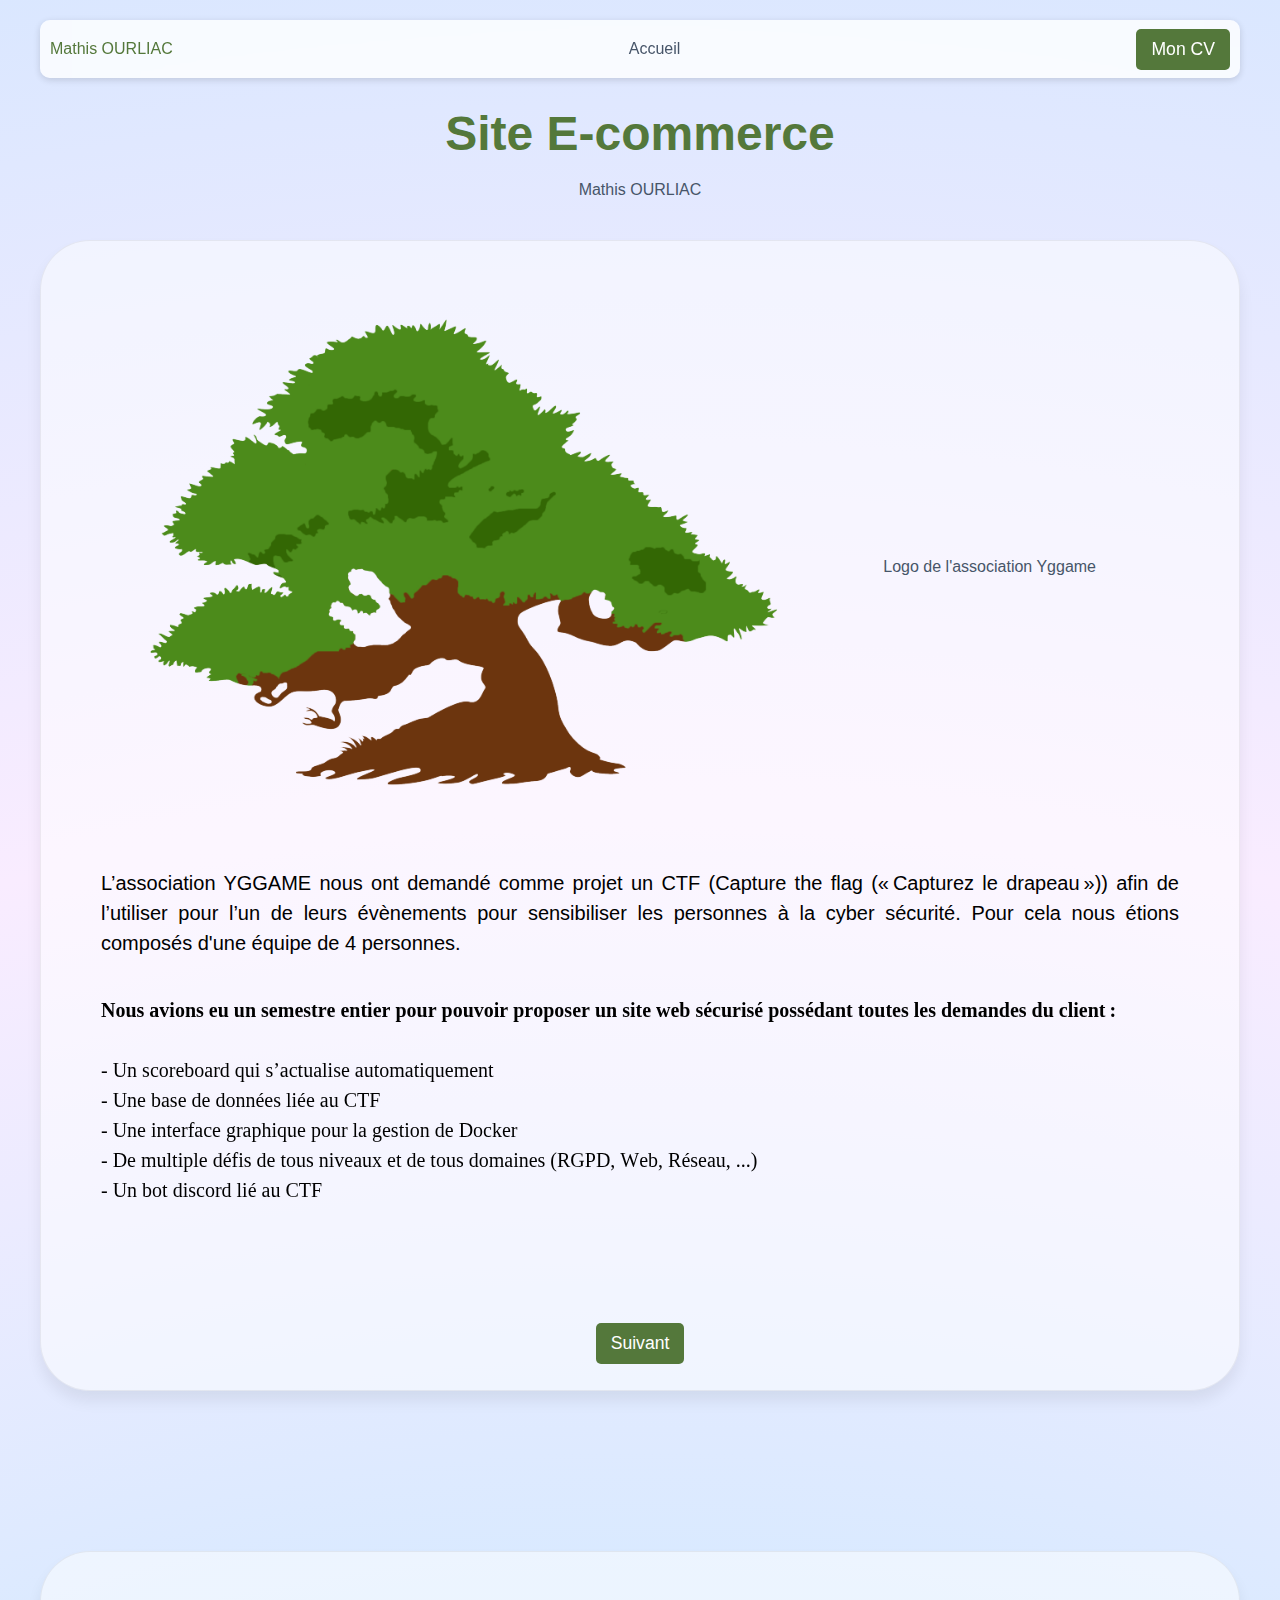
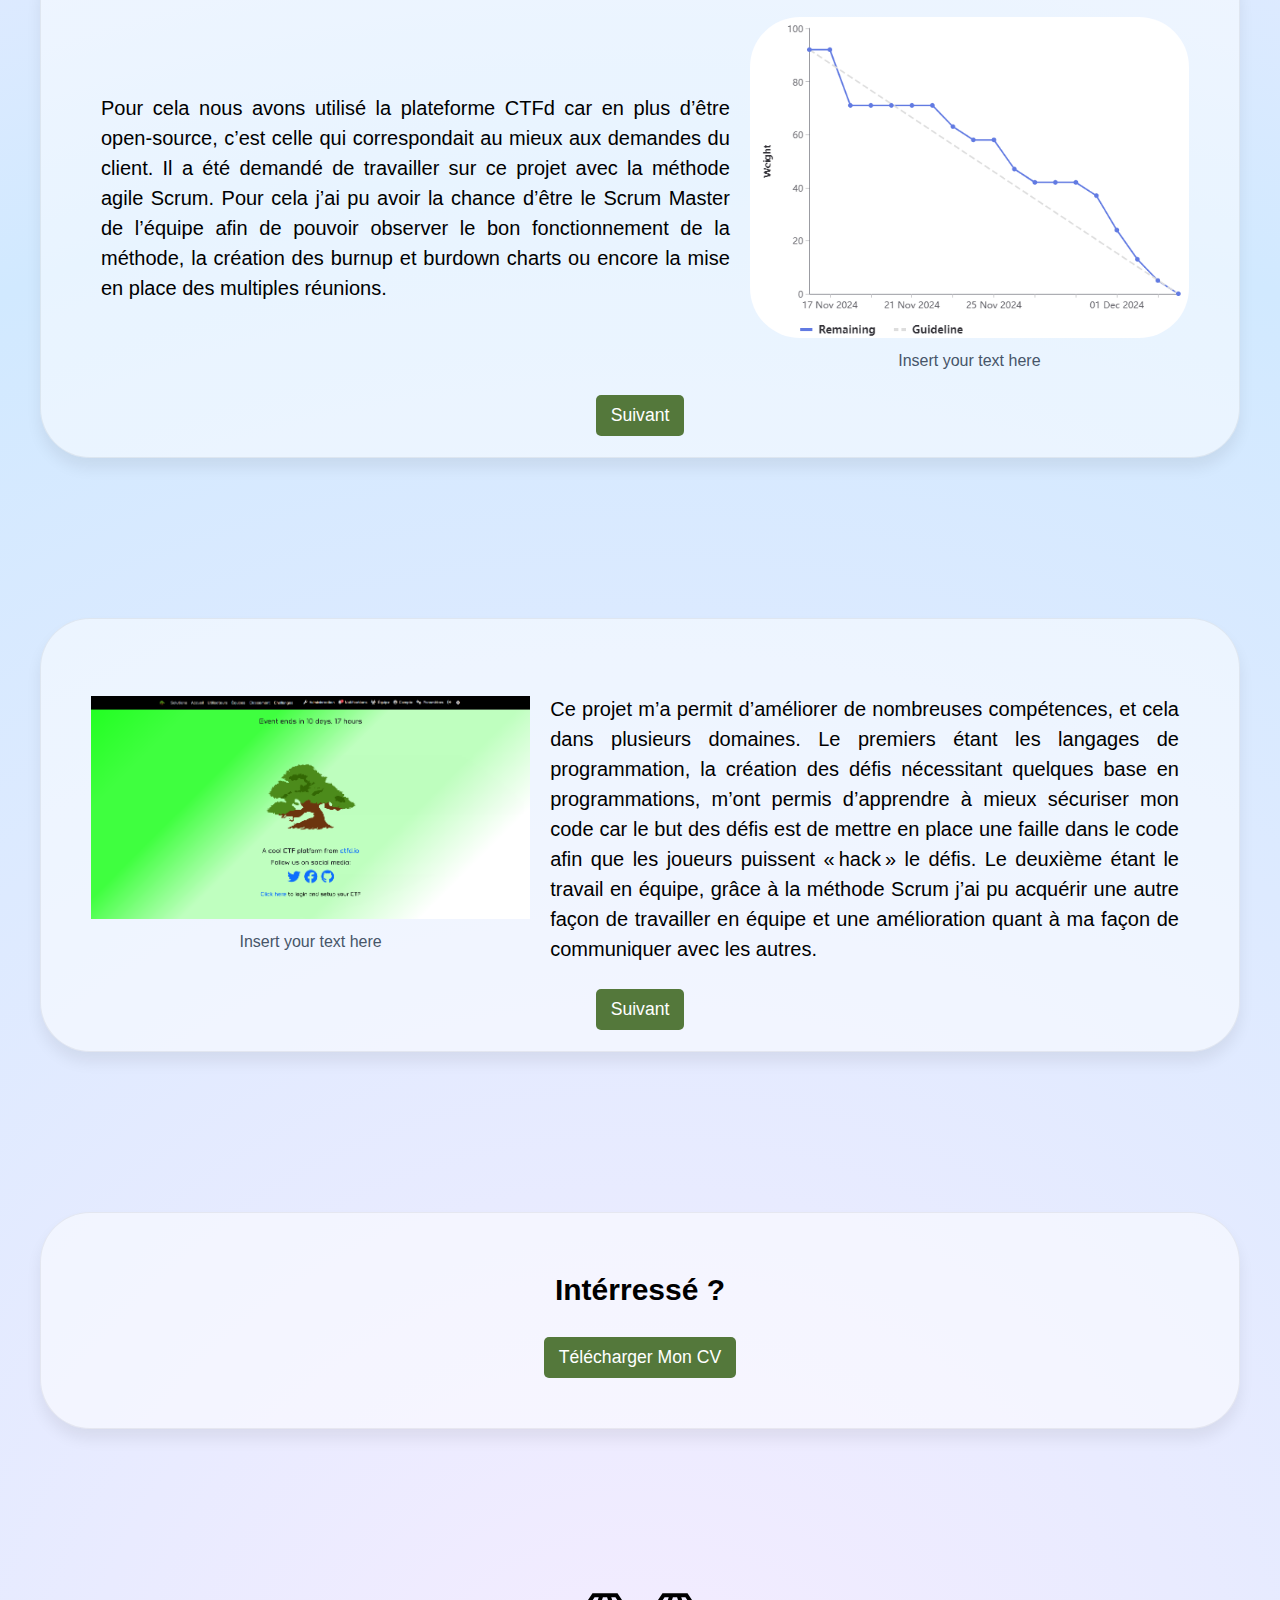
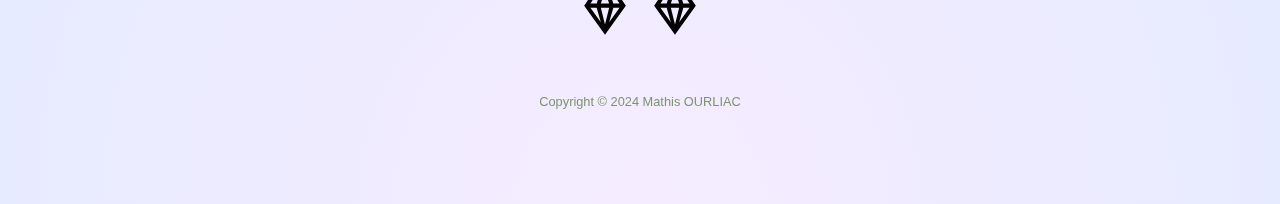
==== commit f5b7ca3c: "buffix css ctfd" ====
--- a/ctfd.html
+++ b/ctfd.html
@@ -8,7 +8,7 @@
     <meta name="robots" content="index,follow"/>
     <meta name="generator" content="GrapesJS Studio"/>
     <meta property="og:title" content="CTFd"/>
-    <link href="css/CTFd.css" rel="stylesheet"/>
+    <link href="css/ctfd.css" rel="stylesheet"/>
 </head>
 
 <body id="ip7qng">
--- a/css/ctfd.css
+++ b/css/ctfd.css
@@ -0,0 +1,972 @@
+* {
+    box-sizing: border-box;
+}
+
+body {
+    margin: 0;
+}
+
+.gjs-heading {
+    margin: 0;
+    color: rgba(29, 40, 55, 1);
+}
+
+.gjs-link {
+    vertical-align: top;
+    max-width: 100%;
+    display: inline-block;
+    text-decoration: none;
+    color: inherit;
+    transition: color 0.3s ease 0s;
+}
+
+.gjs-grid-column.feature-item {
+    padding-top: 15px;
+    padding-right: 15px;
+    padding-bottom: 15px;
+    padding-left: 15px;
+    display: flex;
+    flex-direction: column;
+    gap: 15px;
+    min-width: 30%;
+}
+
+.gjs-grid-column.testimonial-item {
+    padding-top: 15px;
+    padding-right: 15px;
+    padding-bottom: 15px;
+    padding-left: 15px;
+    display: flex;
+    flex-direction: column;
+    gap: 15px;
+    min-width: 45%;
+    background-color: rgba(247, 247, 247, 0.23);
+    border-top-left-radius: 5px;
+    border-top-right-radius: 5px;
+    border-bottom-right-radius: 5px;
+    border-bottom-left-radius: 5px;
+    align-items: flex-start;
+    border-top-width: 1px;
+    border-right-width: 1px;
+    border-bottom-width: 1px;
+    border-left-width: 1px;
+    border-top-style: solid;
+    border-right-style: solid;
+    border-bottom-style: solid;
+    border-left-style: solid;
+    border-top-color: rgba(0, 0, 0, 0.06);
+    border-right-color: rgba(0, 0, 0, 0.06);
+    border-bottom-color: rgba(0, 0, 0, 0.06);
+    border-left-color: rgba(0, 0, 0, 0.06);
+}
+
+.gjs-button {
+    vertical-align: top;
+    max-width: 100%;
+    display: inline-block;
+    text-decoration: none;
+    color: white;
+    padding-right: 15px;
+    padding-bottom: 10px;
+    padding-left: 15px;
+    background-color: rgb(36, 99, 235);
+    border-top-left-radius: 5px;
+    border-top-right-radius: 5px;
+    border-bottom-right-radius: 5px;
+    border-bottom-left-radius: 5px;
+    padding-top: 10px;
+    font-size: 1.1rem;
+    text-align: center;
+}
+
+.gjs-text-blue {
+    color: rgb(36, 99, 235);
+}
+
+.gjs-link:hover {
+    color: rgb(36, 99, 235);
+    text-decoration: underline;
+}
+
+.gjs-icon.gjs-feature-icon {
+    padding-top: 10px;
+    padding-right: 10px;
+    padding-bottom: 10px;
+    padding-left: 10px;
+    background-color: rgb(36, 99, 235);
+    color: white;
+    border-top-left-radius: 10px;
+    border-top-right-radius: 10px;
+    border-bottom-right-radius: 10px;
+    border-bottom-left-radius: 10px;
+}
+
+* {
+    box-sizing: border-box;
+    scroll-behavior: smooth;
+    scroll-padding: 5px;
+}
+
+body {
+    margin: 0;
+}
+
+.gjs-grid-column {
+    flex: 1 1 0%;
+    padding: 5px 0;
+}
+
+.gjs-grid-row {
+    display: flex;
+    justify-content: flex-start;
+    align-items: stretch;
+    flex-direction: row;
+    min-height: auto;
+    padding: 10px 0;
+}
+
+.gjs-link-box {
+    color: inherit;
+    display: inline-block;
+    vertical-align: top;
+    padding: 10px;
+    max-width: 100%;
+    text-decoration: none;
+}
+
+.gjs-icon {
+    display: inline-block;
+    text-decoration: none;
+    color: inherit;
+    vertical-align: middle;
+    fill: currentColor;
+    width: 50px;
+    height: 50px;
+}
+
+#ip7qng {
+    font-family: Arial, Helvetica, sans-serif;
+    color: #475569;
+    background-color: rgba(255, 255, 255, 1);
+    background-image: radial-gradient(4000px at 50% 100%, rgba(245, 236, 255, 1.00) 1%, rgba(209, 233, 255, 1) 41%, rgba(249, 236, 255, 1) 65%, rgba(199, 228, 255, 1) 100%);
+    background-position: 0px 0px;
+    background-size: 100% 100%;
+    background-repeat: repeat;
+    background-attachment: scroll;
+    background-origin: padding-box;
+}
+
+#ibccmr {
+    color: rgba(84, 120, 59, 1);
+    padding: 10px;
+    text-decoration: none;
+}
+
+#iomu98 {
+    flex: 0 1 auto;
+}
+
+#iuftah {
+    padding: 10px;
+    font-family: Arial, Helvetica, sans-serif;
+    padding-left: 20px;
+    padding-right: 20px;
+}
+
+#i4prba {
+    flex: 0 1 auto;
+}
+
+#iystg7 {
+    padding-top: 0px;
+    padding-bottom: 0px;
+}
+
+#i3tbhr {
+    flex: 0 1 auto;
+}
+
+#ikfpdf {
+    background-color: rgba(84, 120, 59, 1);
+}
+
+#idcg6l {
+    flex: 0 1 auto;
+    display: block;
+    padding-left: 10px;
+    padding-right: 10px;
+}
+
+#i8ir3f {
+    align-items: center;
+    justify-content: space-between;
+    padding-top: 0px;
+    padding-bottom: 0px;
+    background-color: rgba(255, 255, 255, 0.8);
+    border-top-left-radius: 10px;
+    border-top-right-radius: 10px;
+    border-bottom-right-radius: 10px;
+    border-bottom-left-radius: 10px;
+    backdrop-filter: blur(13px);
+    box-shadow: 0px 2px 7px 0px rgba(0, 0, 0, 0.14);
+}
+
+#i65v8u {
+    width: 100%;
+    max-width: 1200px;
+}
+
+#i490ki {
+    justify-content: center;
+    position: sticky;
+    top: 15px;
+    padding-top: 0px;
+    padding-bottom: 0px;
+    padding-left: 20px;
+    padding-right: 20px;
+}
+
+#i5pjug {
+    color: rgba(84, 120, 59, 1);
+}
+
+#iefo9f {
+    font-size: 3rem;
+    text-align: center;
+}
+
+#ijbnus {
+    padding: 10px;
+}
+
+#ikkocn {
+    max-width: 1200px;
+    align-items: center;
+    display: flex;
+    flex-direction: column;
+    gap: 10px;
+}
+
+#ioxihi {
+    justify-content: center;
+    padding-top: 33px;
+    padding-bottom: 0px;
+    padding-left: 20px;
+    padding-right: 20px;
+    min-height: 10px;
+}
+
+#i0iru7 {
+    color: black;
+    min-width: 100%;
+    max-width: 100%;
+    border-top-left-radius: 50px;
+    border-top-right-radius: 50px;
+    border-bottom-right-radius: 50px;
+    border-bottom-left-radius: 50px;
+}
+
+#iqlsel {
+    max-width: 40%;
+    min-width: 40%;
+}
+
+#izitvr {
+    padding: 10px;
+}
+
+#ilxp3e {
+    min-width: 25%;
+    max-width: 25%;
+    flex: 0 1 auto;
+}
+
+#ib3ul5 {
+    width: 100%;
+    justify-content: space-around;
+    align-items: center;
+}
+
+#izyd61 {
+    color: rgb(0, 0, 0);
+    font-size: 20px;
+    text-align: start;
+    line-height: 30px;
+}
+
+#ioxyj3 {
+    padding: 10px;
+    font-size: 20px;
+    line-height: 30px;
+}
+
+#ilhnm5 {
+    background-color: rgba(84, 120, 59, 1);
+}
+
+#i5f3lz {
+    max-width: 1200px;
+    align-items: center;
+    display: flex;
+    flex-direction: column;
+    padding-top: 50px;
+    padding-right: 50px;
+    padding-bottom: 26px;
+    padding-left: 50px;
+    border-top-left-radius: 50px;
+    border-top-right-radius: 50px;
+    border-bottom-right-radius: 50px;
+    border-bottom-left-radius: 50px;
+    border-top-width: 1px;
+    border-right-width: 1px;
+    border-bottom-width: 1px;
+    border-left-width: 1px;
+    border-top-style: solid;
+    border-right-style: solid;
+    border-bottom-style: solid;
+    border-left-style: solid;
+    border-top-color: rgba(0, 0, 0, 0.06);
+    border-right-color: rgba(0, 0, 0, 0.06);
+    border-bottom-color: rgba(0, 0, 0, 0.06);
+    border-left-color: rgba(0, 0, 0, 0.06);
+    background-image: linear-gradient(rgba(255, 255, 255, 0.5) 1%, rgba(255, 255, 255, 0.5) 100%);
+    background-position: 0px 0px;
+    background-size: 100% 100%;
+    background-repeat: repeat;
+    background-attachment: scroll;
+    background-origin: padding-box;
+    box-shadow: 0px 10px 15px 0 rgba(0, 0, 0, 0.07);
+    background-clip: border-box;
+    text-align: justify;
+}
+
+#i3ssnz {
+    justify-content: center;
+    padding-top: 26px;
+    padding-bottom: 80px;
+    padding-left: 20px;
+    padding-right: 20px;
+}
+
+#ipw4do {
+    padding: 10px;
+}
+
+#inlx43 {
+    max-width: 60%;
+    min-width: 60%;
+}
+
+#if0wx7 {
+    width: 100%;
+    justify-content: space-around;
+    align-items: center;
+}
+
+#ibt4ui {
+    background-color: rgba(84, 120, 59, 1);
+}
+
+#itgzob {
+    max-width: 1200px;
+    align-items: center;
+    display: flex;
+    flex-direction: column;
+    padding-top: 50px;
+    padding-right: 50px;
+    padding-bottom: 21px;
+    padding-left: 50px;
+    border-top-left-radius: 50px;
+    border-top-right-radius: 50px;
+    border-bottom-right-radius: 50px;
+    border-bottom-left-radius: 50px;
+    border-top-width: 1px;
+    border-right-width: 1px;
+    border-bottom-width: 1px;
+    border-left-width: 1px;
+    border-top-style: solid;
+    border-right-style: solid;
+    border-bottom-style: solid;
+    border-left-style: solid;
+    border-top-color: rgba(0, 0, 0, 0.06);
+    border-right-color: rgba(0, 0, 0, 0.06);
+    border-bottom-color: rgba(0, 0, 0, 0.06);
+    border-left-color: rgba(0, 0, 0, 0.06);
+    background-image: linear-gradient(rgba(255, 255, 255, 0.5) 1%, rgba(255, 255, 255, 0.5) 100%);
+    background-position: 0px 0px;
+    background-size: 100% 100%;
+    background-repeat: repeat;
+    background-attachment: scroll;
+    background-origin: padding-box;
+    box-shadow: 0px 10px 15px 0 rgba(0, 0, 0, 0.07);
+    background-clip: border-box;
+    text-align: justify;
+}
+
+#isuf8a {
+    justify-content: center;
+    padding-top: 80px;
+    padding-bottom: 80px;
+    padding-left: 20px;
+    padding-right: 20px;
+}
+
+#ixbo8e {
+    padding: 10px;
+    font-size: 30px;
+    font-weight: 600;
+    padding-bottom: 30px;
+    color: rgba(0, 0, 0, 1);
+}
+
+#ia65bj {
+    background-color: rgba(84, 120, 59, 1);
+}
+
+#iezmxx {
+    max-width: 1200px;
+    align-items: center;
+    display: flex;
+    flex-direction: column;
+    padding-top: 50px;
+    padding-right: 50px;
+    padding-bottom: 50px;
+    padding-left: 50px;
+    border-top-left-radius: 50px;
+    border-top-right-radius: 50px;
+    border-bottom-right-radius: 50px;
+    border-bottom-left-radius: 50px;
+    border-top-width: 1px;
+    border-right-width: 1px;
+    border-bottom-width: 1px;
+    border-left-width: 1px;
+    border-top-style: solid;
+    border-right-style: solid;
+    border-bottom-style: solid;
+    border-left-style: solid;
+    border-top-color: rgba(0, 0, 0, 0.06);
+    border-right-color: rgba(0, 0, 0, 0.06);
+    border-bottom-color: rgba(0, 0, 0, 0.06);
+    border-left-color: rgba(0, 0, 0, 0.06);
+    background-image: linear-gradient(rgba(255, 255, 255, 0.5) 1%, rgba(255, 255, 255, 0.5) 100%);
+    background-position: 0px 0px;
+    background-size: 100% 100%;
+    background-repeat: repeat;
+    background-attachment: scroll;
+    background-origin: padding-box;
+    box-shadow: 0px 10px 15px 0 rgba(0, 0, 0, 0.07);
+}
+
+#iqi701 {
+    justify-content: center;
+    padding-top: 80px;
+    padding-bottom: 50px;
+    padding-left: 20px;
+    padding-right: 20px;
+}
+
+#io0scf {
+    color: rgba(0, 0, 0, 1);
+}
+
+#i23usg {
+    color: rgba(0, 0, 0, 1);
+}
+
+#ifwp6r {
+    align-self: center;
+}
+
+#iv54n6 {
+    flex-direction: column;
+}
+
+#iyrxhb {
+    padding: 10px;
+    text-align: center;
+    font-size: 0.8rem;
+    margin-top: 20px;
+    opacity: 75%;
+    color: rgba(84, 120, 59, 1);
+}
+
+#iwyidl {
+    max-width: 1200px;
+    display: flex;
+    flex-direction: column;
+}
+
+#i3vu0x {
+    justify-content: center;
+    padding-top: 80px;
+    padding-left: 20px;
+    padding-right: 20px;
+    padding-bottom: 80px;
+}
+
+#ibq2u3 {
+    -webkit-user-drag: none;
+    -webkit-tap-highlight-color: transparent;
+    margin: 0px;
+    padding: 0px;
+    user-select: text;
+    font-family: Arial, Helvetica, sans-serif;
+    font-size: 20px;
+    font-variant-ligatures: none;
+    text-align: justify;
+    white-space-collapse: preserve;
+    line-height: 30px;
+}
+
+#iqu77i {
+    color: rgb(0, 0, 0);
+    font-size: 20px;
+    text-align: start;
+    line-height: 30px;
+    padding-top: 0px;
+    padding-right: 0px;
+    padding-bottom: 0px;
+    padding-left: 201px;
+}
+
+#iql08g {
+    padding: 10px;
+    font-size: 20px;
+    line-height: 30px;
+    padding-top: 0px;
+    padding-right: 10px;
+    padding-bottom: 10px;
+    padding-left: 10px;
+    margin-top: 0px;
+    margin-right: 0px;
+    margin-bottom: 0px;
+    margin-left: 0px;
+}
+
+#ipvg0v {
+    -webkit-user-drag: none;
+    -webkit-tap-highlight-color: transparent;
+    margin: 0px;
+    padding: 0px;
+    user-select: text;
+    clear: both;
+    cursor: text;
+    overflow: visible;
+    position: relative;
+    direction: ltr;
+    font-family: "Segoe UI", "Segoe UI Web", Arial, Verdana, sans-serif;
+    font-size: 12px;
+}
+
+#ikdxdr {
+    -webkit-user-drag: none;
+    -webkit-tap-highlight-color: transparent;
+    margin: 0px;
+    padding: 0px;
+    user-select: text;
+    overflow-wrap: break-word;
+    white-space-collapse: preserve;
+    vertical-align: baseline;
+    font-kerning: none;
+    background-color: transparent;
+    color: windowtext;
+    text-align: justify;
+}
+
+#i5w7hm {
+    -webkit-user-drag: none;
+    -webkit-tap-highlight-color: transparent;
+    margin: 0px;
+    padding: 0px;
+    user-select: text;
+    font-variant-ligatures: none !important;
+    font-size: 12pt;
+    line-height: 19.425px;
+    font-family: "Liberation Serif", "Liberation Serif_EmbeddedFont", "Liberation Serif_MSFontService", sans-serif;
+}
+
+#io94i6 {
+    -webkit-user-drag: none;
+    -webkit-tap-highlight-color: transparent;
+    margin: 0px;
+    padding: 0px;
+    user-select: text;
+    font-weight: 600;
+    font-size: 20px;
+}
+
+#i5ub1c {
+    -webkit-user-drag: none;
+    -webkit-tap-highlight-color: transparent;
+    margin: 0px;
+    padding: 0px;
+    user-select: text;
+    font-size: 12pt;
+    line-height: 19.425px;
+    font-family: "Liberation Serif", "Liberation Serif_EmbeddedFont", "Liberation Serif_MSFontService", sans-serif;
+}
+
+#im3zqq {
+    -webkit-user-drag: none;
+    -webkit-tap-highlight-color: transparent;
+    margin: 0px;
+    padding: 0px;
+    user-select: text;
+    clear: both;
+    cursor: text;
+    overflow: visible;
+    position: relative;
+    direction: ltr;
+    font-family: "Segoe UI", "Segoe UI Web", Arial, Verdana, sans-serif;
+    font-size: 12px;
+}
+
+#i37wlv {
+    -webkit-user-drag: none;
+    -webkit-tap-highlight-color: transparent;
+    margin: 0px;
+    padding: 0px;
+    user-select: text;
+    overflow-wrap: break-word;
+    white-space-collapse: preserve;
+    vertical-align: baseline;
+    font-kerning: none;
+    background-color: transparent;
+    color: windowtext;
+    text-align: justify;
+}
+
+#ihleb7 {
+    -webkit-user-drag: none;
+    -webkit-tap-highlight-color: transparent;
+    margin: 0px;
+    padding: 0px;
+    user-select: text;
+    font-variant-ligatures: none !important;
+    font-size: 12pt;
+    line-height: 19.425px;
+    font-family: "Liberation Serif", "Liberation Serif_EmbeddedFont", "Liberation Serif_MSFontService", sans-serif;
+}
+
+#ih4l6u {
+    -webkit-user-drag: none;
+    -webkit-tap-highlight-color: transparent;
+    margin: 0px;
+    padding: 0px;
+    user-select: text;
+    font-size: 20px;
+}
+
+#irkoeg {
+    -webkit-user-drag: none;
+    -webkit-tap-highlight-color: transparent;
+    margin: 0px;
+    padding: 0px;
+    user-select: text;
+    clear: both;
+    cursor: text;
+    overflow: visible;
+    position: relative;
+    direction: ltr;
+    font-family: "Segoe UI", "Segoe UI Web", Arial, Verdana, sans-serif;
+    font-size: 12px;
+}
+
+#i6sqgi {
+    -webkit-user-drag: none;
+    -webkit-tap-highlight-color: transparent;
+    margin: 0px;
+    padding: 0px;
+    user-select: text;
+    overflow-wrap: break-word;
+    white-space-collapse: preserve;
+    vertical-align: baseline;
+    font-kerning: none;
+    background-color: transparent;
+    color: windowtext;
+    text-align: justify;
+}
+
+#iffuk4 {
+    -webkit-user-drag: none;
+    -webkit-tap-highlight-color: transparent;
+    margin: 0px;
+    padding: 0px;
+    user-select: text;
+    font-variant-ligatures: none !important;
+    font-size: 12pt;
+    line-height: 19.425px;
+    font-family: "Liberation Serif", "Liberation Serif_EmbeddedFont", "Liberation Serif_MSFontService", sans-serif;
+}
+
+#i3jyep {
+    color: black;
+    min-width: 100%;
+    max-width: 100%;
+    border-top-left-radius: 50px;
+    border-top-right-radius: 50px;
+    border-bottom-right-radius: 50px;
+    border-bottom-left-radius: 50px;
+}
+
+#i3ra3f {
+    max-width: 60%;
+    min-width: 60%;
+}
+
+#ir0zvo {
+    padding: 10px;
+}
+
+#i5hvxm {
+    max-width: 60%;
+    min-width: 60%;
+}
+
+#i3k9ti {
+    color: black;
+    min-width: 100%;
+    max-width: 100%;
+}
+
+#igjbrw {
+    max-width: 40%;
+    min-width: 40%;
+}
+
+#iod9u3 {
+    width: 100%;
+    justify-content: space-around;
+    align-items: center;
+}
+
+#iqzbdx {
+    background-color: rgba(84, 120, 59, 1);
+}
+
+#ipbvti {
+    max-width: 1200px;
+    align-items: center;
+    display: flex;
+    flex-direction: column;
+    padding-top: 50px;
+    padding-right: 50px;
+    padding-bottom: 21px;
+    padding-left: 50px;
+    border-top-left-radius: 50px;
+    border-top-right-radius: 50px;
+    border-bottom-right-radius: 50px;
+    border-bottom-left-radius: 50px;
+    border-top-width: 1px;
+    border-right-width: 1px;
+    border-bottom-width: 1px;
+    border-left-width: 1px;
+    border-top-style: solid;
+    border-right-style: solid;
+    border-bottom-style: solid;
+    border-left-style: solid;
+    border-top-color: rgba(0, 0, 0, 0.06);
+    border-right-color: rgba(0, 0, 0, 0.06);
+    border-bottom-color: rgba(0, 0, 0, 0.06);
+    border-left-color: rgba(0, 0, 0, 0.06);
+    background-image: linear-gradient(rgba(255, 255, 255, 0.5) 1%, rgba(255, 255, 255, 0.5) 100%);
+    background-position: 0px 0px;
+    background-size: 100% 100%;
+    background-repeat: repeat;
+    background-attachment: scroll;
+    background-origin: padding-box;
+    box-shadow: 0px 10px 15px 0 rgba(0, 0, 0, 0.07);
+    background-clip: border-box;
+    text-align: justify;
+}
+
+#i521mc {
+    justify-content: center;
+    padding-top: 80px;
+    padding-bottom: 80px;
+    padding-left: 20px;
+    padding-right: 20px;
+}
+
+#in2m5m {
+    padding: 10px;
+    text-align: center;
+}
+
+#i2bi9l {
+    padding: 10px;
+    text-align: center;
+}
+
+#imo0wz {
+    margin-top: 0px;
+    margin-right: 10px;
+    margin-bottom: 0px;
+    margin-left: 0px;
+    font-size: 20px;
+    line-height: 30px;
+    color: rgba(0, 0, 0, 1);
+}
+
+#i1on4r {
+    margin-top: 0px;
+    margin-right: 0px;
+    margin-bottom: 0px;
+    margin-left: 10px;
+    font-size: 20px;
+    line-height: 30px;
+    color: rgba(0, 0, 0, 1);
+}
+
+@media (max-width:992px) {
+    .gjs-grid-row {
+        flex-direction: column;
+    }
+
+    #iystg7 {
+        flex-direction: row;
+    }
+
+    #i8ir3f {
+        flex-direction: row;
+    }
+
+    #iqlsel {
+        min-width: 100%;
+        max-width: 100%;
+    }
+
+    #ilxp3e {
+        min-width: 50%;
+        max-width: 50%;
+        margin-top: 0px;
+        margin-right: 0px;
+        margin-bottom: 0px;
+        margin-left: 0px;
+    }
+
+    #inlx43 {
+        max-width: 100%;
+    }
+
+    #i3ra3f {
+        min-width: 100%;
+        max-width: 100%;
+    }
+
+    #i5hvxm {
+        max-width: 100%;
+    }
+
+    #igjbrw {
+        min-width: 100%;
+        max-width: 100%;
+    }
+}
+
+@media (max-width:992px) {
+    .gjs-grid-row {
+        flex-direction: column;
+    }
+}
+
+@media (max-width:768px) {
+    #i3tbhr {
+        display: none;
+    }
+
+    #iqlsel {
+        max-width: 100%;
+        min-width: 100%;
+    }
+
+    #ilxp3e {
+        min-width: 60%;
+        max-width: 60%;
+    }
+
+    #ilhnm5 {
+        display: none;
+    }
+
+    #ibt4ui {
+        display: none;
+    }
+
+    #i3ra3f {
+        max-width: 100%;
+        min-width: 100%;
+    }
+
+    #igjbrw {
+        max-width: 100%;
+        min-width: 100%;
+    }
+
+    #iqzbdx {
+        display: none;
+    }
+}
+
+@media (max-width:480px) {
+    #i0iru7 {
+        width: 223px;
+        height: 126px;
+    }
+
+    #ilxp3e {
+        display: none;
+    }
+
+    #izyd61 {
+        line-height: 25px;
+        font-size: 15px;
+    }
+
+    #i673fo {
+        line-height: 0px;
+    }
+
+    #ix7gbq {
+        width: 120%;
+        padding-top: 0px;
+        padding-right: 0px;
+        padding-bottom: 10px;
+        padding-left: 0px;
+    }
+
+    #inlx43 {
+        line-height: 0px;
+    }
+
+    #if0wx7 {
+        width: 120%;
+    }
+
+    #ixbo8e {
+        text-align: center;
+    }
+
+    #iqu77i {
+        line-height: 25px;
+        font-size: 15px;
+    }
+
+    #i3jyep {
+        width: 223px;
+        height: 126px;
+    }
+
+    #i5hvxm {
+        line-height: 0px;
+    }
+
+    #i3k9ti {
+        width: 223px;
+        height: 126px;
+    }
+
+    #iod9u3 {
+        width: 120%;
+    }
+}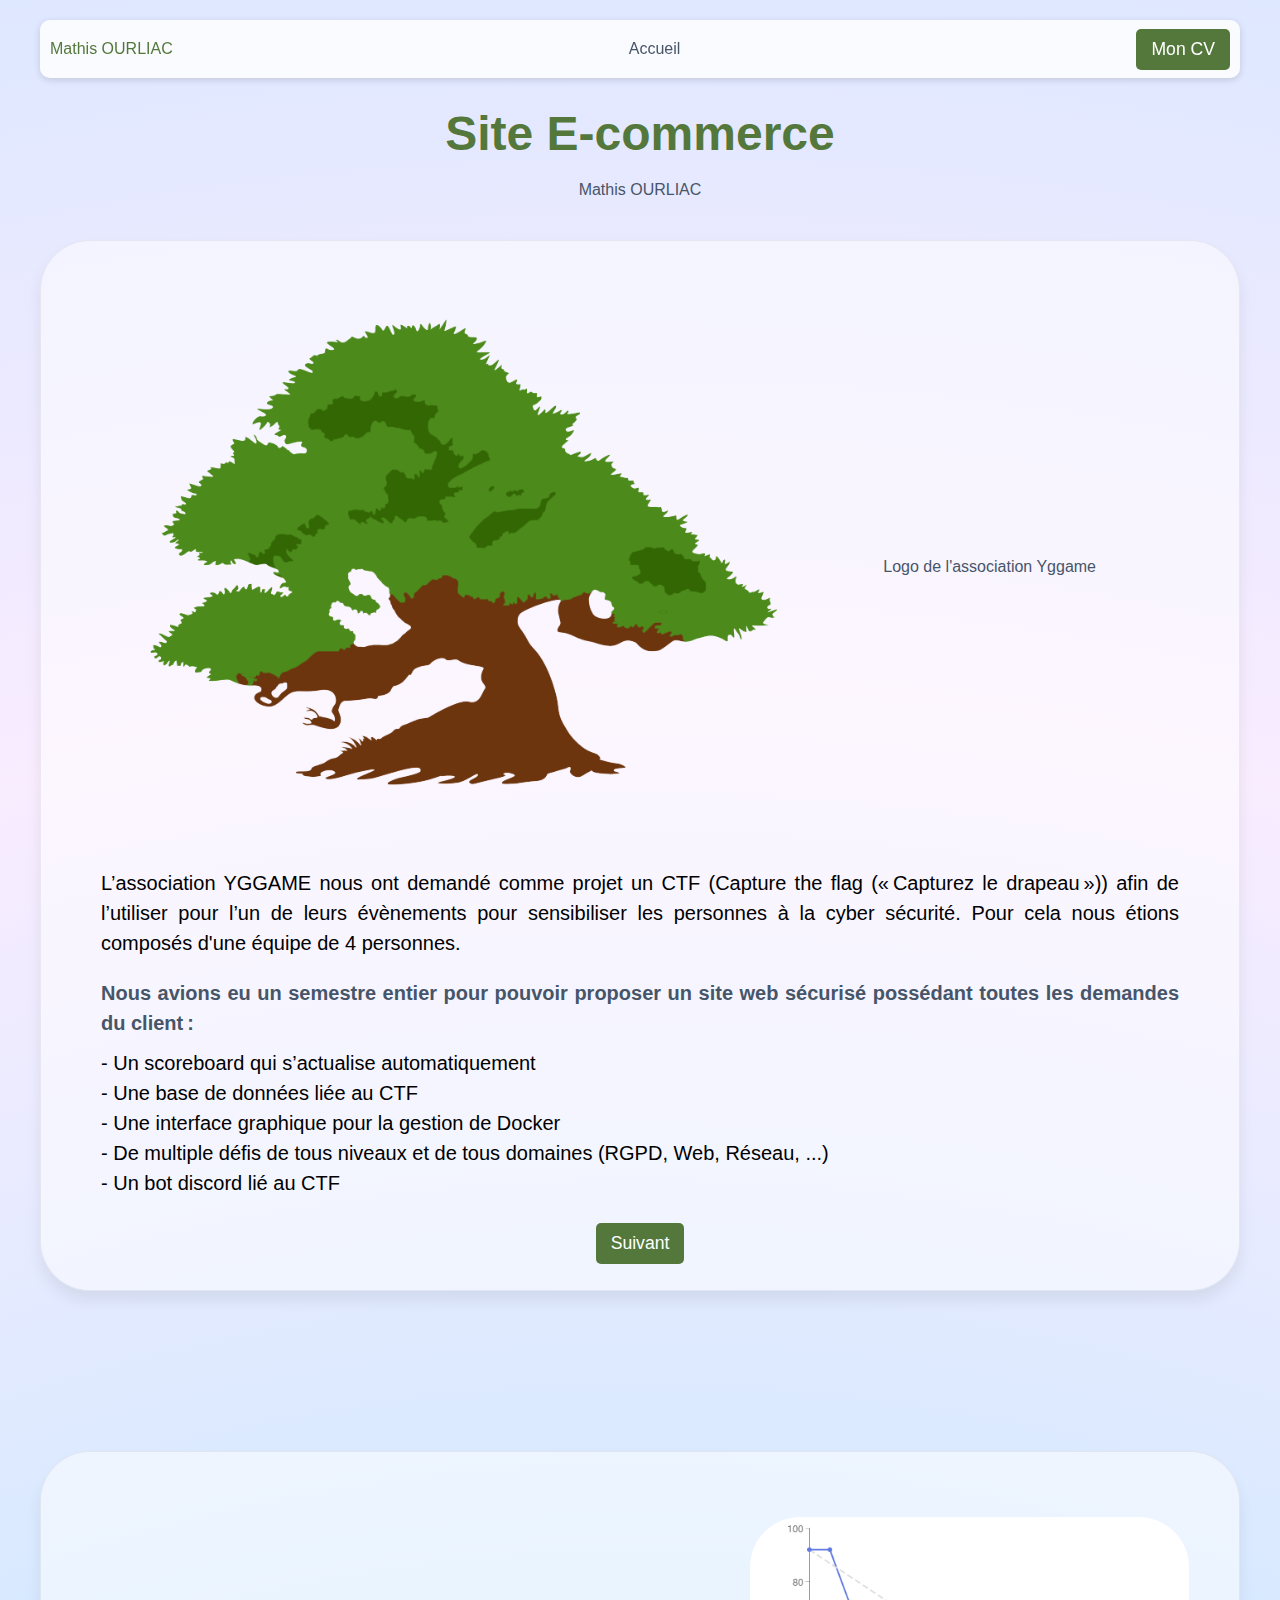
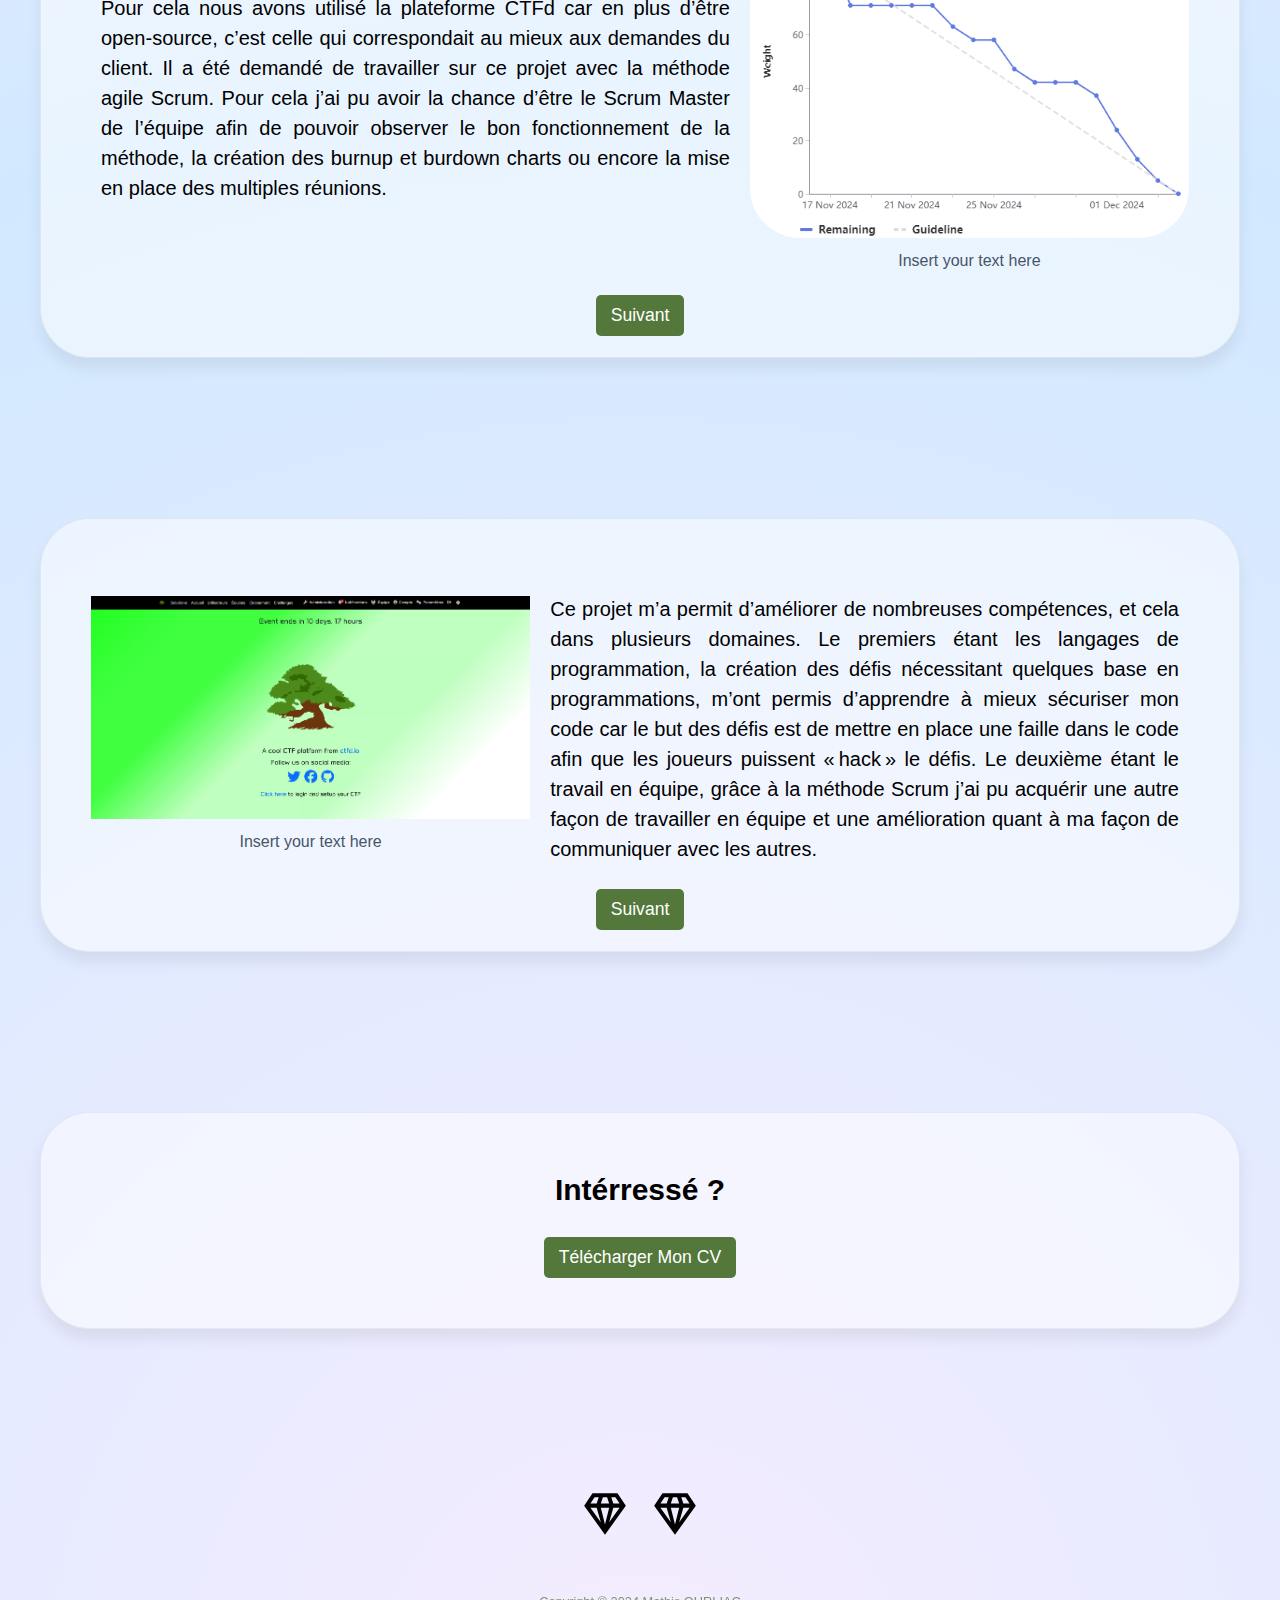
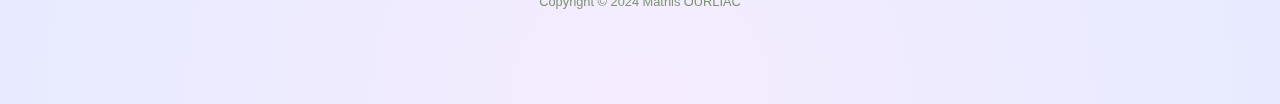
==== commit 30f5f164: "ajout page eCommerce" ====
--- a/ctfd.html
+++ b/ctfd.html
@@ -3,122 +3,88 @@
 
 <head>
     <title>CTFd</title>
-    <meta charset="utf-8"/>
-    <meta name="viewport" content="width=device-width,initial-scale=1"/>
-    <meta name="robots" content="index,follow"/>
-    <meta name="generator" content="GrapesJS Studio"/>
-    <meta property="og:title" content="CTFd"/>
-    <link href="css/ctfd.css" rel="stylesheet"/>
+    <meta charset="utf-8" />
+    <meta name="viewport" content="width=device-width,initial-scale=1" />
+    <meta name="robots" content="index,follow" />
+    <meta name="generator" content="GrapesJS Studio" />
+    <meta property="og:title" content="CTFd" />
+    <link href="css/ctfd.css" rel="stylesheet" />
 </head>
 
 <body id="ip7qng">
-<div class="gjs-grid-row" id="i490ki">
-    <div class="gjs-grid-column" id="i65v8u">
-        <div class="gjs-grid-row" id="i8ir3f">
-            <div class="gjs-grid-column" id="iomu98"><a href="index.html" class="gjs-link" id="ibccmr">Mathis
-                OURLIAC</a>
-            </div>
-            <div class="gjs-grid-column" id="i3tbhr">
-                <div class="gjs-grid-row" id="iystg7">
-                    <div class="gjs-grid-column" id="i4prba">
-                      <a href="index.html" class="gjs-link" id="iuftah">Accueil</a>
-                    </div>
+<div id="i490ki" class="gjs-grid-row">
+    <div id="i65v8u" class="gjs-grid-column">
+        <div id="i8ir3f" class="gjs-grid-row">
+            <div id="iomu98" class="gjs-grid-column"><a href="index.html" id="ibccmr" class="gjs-link">Mathis
+                OURLIAC</a></div>
+            <div id="i3tbhr" class="gjs-grid-column">
+                <div id="iystg7" class="gjs-grid-row">
+                    <div id="i4prba" class="gjs-grid-column"><a href="index.html" id="iuftah" class="gjs-link">Accueil</a></div>
                 </div>
             </div>
-            <div class="gjs-grid-column" id="idcg6l"><a class="gjs-button" id="ikfpdf">Mon CV</a></div>
+            <div id="idcg6l" class="gjs-grid-column"><a id="ikfpdf" class="gjs-button">Mon CV</a></div>
         </div>
     </div>
 </div>
-<div class="gjs-grid-row" id="ioxihi">
-    <div class="gjs-grid-column" id="ikkocn">
-        <h1 class="gjs-heading" id="iefo9f">
+<div id="ioxihi" class="gjs-grid-row">
+    <div id="ikkocn" class="gjs-grid-column">
+        <h1 id="iefo9f" class="gjs-heading">
             <font color="#2463eb" id="i5pjug">Site E-commerce</font>
         </h1>
         <div id="ijbnus">Mathis OURLIAC</div>
     </div>
 </div>
-<div class="gjs-grid-row" id="i3ssnz">
-    <div class="gjs-grid-column" id="i5f3lz">
-        <div class="gjs-grid-row" id="ib3ul5">
-            <div class="gjs-grid-column" id="i3ra3f">
-                <img src="img/ctfd/logo.png" id="i3jyep"/></div>
-            <div class="gjs-grid-column" id="ilxp3e">
+<div id="i3ssnz" class="gjs-grid-row">
+    <div id="i5f3lz" class="gjs-grid-column">
+        <div id="ib3ul5" class="gjs-grid-row">
+            <div id="i3ra3f" class="gjs-grid-column"><img src="img/ctfd/logo.png" id="i3jyep"/></div>
+            <div id="ilxp3e" class="gjs-grid-column">
                 <div id="izitvr">Logo de l'association Yggame</div>
             </div>
         </div>
-        <div class="gjs-grid-row" id="ix7gbq">
-            <div class="gjs-grid-column" id="i673fo">
+        <div id="ix7gbq" class="gjs-grid-row">
+            <div id="i673fo" class="gjs-grid-column">
                 <div id="ioxyj3">
-          <span id="izyd61">
-            <span data-ccp-parastyle="Standard"
-                  data-ccp-parastyle-defn="{&quot;ObjectId&quot;:&quot;c9ef8861-fbc0-4628-9d45-ebbc145b1c6f|7&quot;,&quot;ClassId&quot;:1073872969,&quot;Properties&quot;:[469775450,&quot;Standard&quot;,201340122,&quot;2&quot;,134233614,&quot;true&quot;,469778129,&quot;Standard&quot;,335572020,&quot;1&quot;,469777841,&quot;Liberation Serif&quot;,469777842,&quot;Lucida Sans&quot;,469777843,&quot;NSimSun&quot;,469777844,&quot;Liberation Serif&quot;,469769226,&quot;Liberation Serif,Lucida Sans,NSimSun&quot;,268442635,&quot;24&quot;]}"
-                  id="ibq2u3" class="NormalTextRun SCXW151560789 BCX0">L’association YGGAME nous ont demandé comme projet un CTF (Capture the flag (« Capturez le drapeau »)) afin de l’utiliser pour l’un de leurs évènements pour sensibiliser les personnes à la cyber sécurité. Pour cela nous étions composés d'une équipe de 4 personnes. </span></span>
+                    <span id="izyd61"><span data-ccp-parastyle="Standard" data-ccp-parastyle-defn="{&quot;ObjectId&quot;:&quot;c9ef8861-fbc0-4628-9d45-ebbc145b1c6f|7&quot;,&quot;ClassId&quot;:1073872969,&quot;Properties&quot;:[469775450,&quot;Standard&quot;,201340122,&quot;2&quot;,134233614,&quot;true&quot;,469778129,&quot;Standard&quot;,335572020,&quot;1&quot;,469777841,&quot;Liberation Serif&quot;,469777842,&quot;Lucida Sans&quot;,469777843,&quot;NSimSun&quot;,469777844,&quot;Liberation Serif&quot;,469769226,&quot;Liberation Serif,Lucida Sans,NSimSun&quot;,268442635,&quot;24&quot;]}" id="ibq2u3" class="NormalTextRun SCXW151560789 BCX0">L’association YGGAME nous ont demandé comme projet un CTF (Capture the flag (« Capturez le drapeau »)) afin de l’utiliser pour l’un de leurs évènements pour sensibiliser les personnes à la cyber sécurité. Pour cela nous étions composés d'une équipe de 4 personnes. </span></span>
+                </div>
+                <div id="ijmmyi">
+                    <span data-ccp-parastyle="Standard" id="io94i6" class="NormalTextRun SCXW244344001 BCX0">Nous avions eu un semestre entier pour pouvoir proposer un site web sécurisé possédant toutes les demandes du client :</span>
                 </div>
                 <div id="iql08g">
-            <span id="iqu77i"><div class="OutlineElement Ltr SCXW244344001 BCX0" id="ipvg0v"><p paraid="1877712993"
-                                                                                                paraeid="{c9ef8861-fbc0-4628-9d45-ebbc145b1c6f}{116}"
-                                                                                                id="ikdxdr"
-                                                                                                class="Paragraph SCXW244344001 BCX0"><span
-                    data-contrast="auto" xml:lang="FR-FR" lang="FR-FR" id="i5w7hm"
-                    class="TextRun SCXW244344001 BCX0"><span data-ccp-parastyle="Standard" id="io94i6"
-                                                             class="NormalTextRun SCXW244344001 BCX0">Nous avions eu un semestre entier pour pouvoir proposer un site web sécurisé possédant toutes les demandes du client :</span></span><span
-                    data-ccp-props="{&quot;335551550&quot;:6,&quot;335551620&quot;:6}" id="i5ub1c"
-                    class="EOP SCXW244344001 BCX0"> </span>
-            </p>
-          </div>
-          <div class="OutlineElement Ltr SCXW244344001 BCX0" id="im3zqq">
-            <p paraid="74973007" paraeid="{c9ef8861-fbc0-4628-9d45-ebbc145b1c6f}{122}" id="i37wlv"
-               class="Paragraph SCXW244344001 BCX0"><span data-contrast="auto" xml:lang="FR-FR" lang="FR-FR" id="ihleb7"
-                                                          class="TextRun SCXW244344001 BCX0"><span
-                    data-ccp-parastyle="Standard" id="ih4l6u" class="NormalTextRun SCXW244344001 BCX0">- Un scoreboard qui s’actualise automatiquement
-- Une base de données liée au CTF
-- Une interface graphique pour la gestion de Docker
-- De multiple défis de tous niveaux et de tous domaines (RGPD, Web, Réseau, ...)
-- Un bot discord lié au CTF</span></span></p>
-          </div>
-          <div class="OutlineElement Ltr SCXW244344001 BCX0" id="irkoeg">
-            <p paraid="24880773" paraeid="{c9ef8861-fbc0-4628-9d45-ebbc145b1c6f}{146}" id="i6sqgi"
-               class="Paragraph SCXW244344001 BCX0">
-              <span data-contrast="auto" xml:lang="FR-FR" lang="FR-FR" id="iffuk4"
-                    class="TextRun SCXW244344001 BCX0"></span>
-            </p>
-          </div></span>
+                    <span data-ccp-parastyle="Standard" id="ih4l6u" class="NormalTextRun SCXW244344001 BCX0">- Un scoreboard qui s’actualise automatiquement<br/>- Une base de données liée au CTF<br/>- Une interface graphique pour la gestion de Docker<br/>- De multiple défis de tous niveaux et de tous domaines (RGPD, Web, Réseau, ...)<br/>- Un bot discord lié au CTF</span>
                 </div>
             </div>
-        </div>
-        <a class="gjs-button" id="ilhnm5">Suivant</a>
+        </div><a id="ilhnm5" class="gjs-button">Suivant</a>
     </div>
 </div>
-<div class="gjs-grid-row" id="isuf8a">
-    <div class="gjs-grid-column" id="itgzob">
-        <div class="gjs-grid-row" id="if0wx7">
-            <div class="gjs-grid-column" id="inlx43">
+<div id="isuf8a" class="gjs-grid-row">
+    <div id="itgzob" class="gjs-grid-column">
+        <div id="if0wx7" class="gjs-grid-row">
+            <div id="inlx43" class="gjs-grid-column">
                 <div id="ipw4do">
                     <p align="justify" id="imo0wz">Pour cela nous avons utilisé la plateforme CTFd car en plus d’être
-                      open-source, c’est celle qui correspondait au mieux aux demandes du client. Il a été demandé de
-                      travailler sur ce projet avec la méthode agile Scrum. Pour cela j’ai pu avoir la chance d’être
-                      le Scrum Master de l’équipe afin de pouvoir observer le bon fonctionnement de la méthode, la
-                      création des burnup et burdown charts ou encore la mise en place des multiples réunions.</p>
+                        open-source, c’est celle qui correspondait au mieux aux demandes du client. Il a été demandé de
+                        travailler sur ce projet avec la méthode agile Scrum. Pour cela j’ai pu avoir la chance d’être
+                        le Scrum Master de l’équipe afin de pouvoir observer le bon fonctionnement de la méthode, la
+                        création des burnup et burdown charts ou encore la mise en place des multiples réunions.</p>
                 </div>
             </div>
-            <div class="gjs-grid-column" id="iqlsel">
-                <img src="img/ctfd/courbe.png" id="i0iru7"/>
+            <div id="iqlsel" class="gjs-grid-column"><img src="img/ctfd/courbe.png" id="i0iru7"/>
                 <div id="in2m5m">Insert your text here</div>
             </div>
-        </div>
-        <a class="gjs-button" id="ibt4ui">Suivant</a>
+        </div><a id="ibt4ui" class="gjs-button">Suivant</a>
     </div>
 </div>
-<div class="gjs-grid-row" id="i521mc">
-    <div class="gjs-grid-column" id="ipbvti">
-        <div class="gjs-grid-row" id="iod9u3">
-            <div class="gjs-grid-column" id="igjbrw">
-                <img src="img/ctfd/accueil.png" id="i3k9ti"/>
+<div id="i521mc" class="gjs-grid-row">
+    <div id="ipbvti" class="gjs-grid-column">
+        <div id="iod9u3" class="gjs-grid-row">
+            <div id="igjbrw" class="gjs-grid-column"><img src="img/ctfd/accueil.png" id="i3k9ti"/>
                 <div id="i2bi9l">Insert your text here</div>
             </div>
-            <div class="gjs-grid-column" id="i5hvxm">
+            <div id="i5hvxm" class="gjs-grid-column">
                 <div id="ir0zvo">
-                    <p align="justify" id="i1on4r">Ce projet m’a permit d’améliorer de nombreuses compétences, et cela dans plusieurs domaines. Le
+                    <p align="justify" id="i1on4r">Ce projet m’a permit d’améliorer de nombreuses compétences, et cela dans
+                        plusieurs domaines. Le
                         premiers étant les langages de programmation, la création des défis nécessitant quelques base en
                         programmations, m’ont permis d’apprendre à mieux sécuriser mon code car le but des défis est de
                         mettre en place une faille dans le code afin que les joueurs puissent « hack » le défis. Le
@@ -126,38 +92,32 @@
                         de travailler en équipe et une amélioration quant à ma façon de communiquer avec les autres.</p>
                 </div>
             </div>
-        </div>
-        <a class="gjs-button" id="iqzbdx">Suivant</a>
+        </div><a id="iqzbdx" class="gjs-button">Suivant</a>
     </div>
 </div>
-<div class="gjs-grid-row" id="iqi701">
-    <div class="gjs-grid-column" id="iezmxx">
-        <div id="ixbo8e">Intérressé ?</div>
-        <a class="gjs-button" id="ia65bj">Télécharger Mon CV</a>
+<div id="iqi701" class="gjs-grid-row">
+    <div id="iezmxx" class="gjs-grid-column">
+        <div id="ixbo8e">Intérressé ?</div><a id="ia65bj" class="gjs-button">Télécharger Mon CV</a>
     </div>
 </div>
-<div class="gjs-grid-row" id="i3vu0x">
-    <div class="gjs-grid-column" id="iwyidl">
-        <div class="gjs-grid-row" id="iv54n6">
-            <div class="gjs-grid-column" id="ifwp6r"><a class="gjs-link-box">
-                <div data-type-icon="" class="gjs-icon" id="io0scf">
-                    <svg viewBox="0 0 24 24">
-                        <path
-                                d="M16 9h3l-5 7m-4-7h4l-2 8M5 9h3l2 7m5-12h2l2 3h-3m-5-3h2l1 3h-4M7 4h2L8 7H5m1-5L2 8l10 14L22 8l-4-6H6z">
-                        </path>
-                    </svg>
-                </div>
-            </a><a class="gjs-link-box" id="i23usg">
-                <div data-type-icon="" class="gjs-icon">
-                    <svg viewBox="0 0 24 24">
-                        <path
-                                d="M16 9h3l-5 7m-4-7h4l-2 8M5 9h3l2 7m5-12h2l2 3h-3m-5-3h2l1 3h-4M7 4h2L8 7H5m1-5L2 8l10 14L22 8l-4-6H6z">
-                        </path>
-                    </svg>
-                </div>
+<div id="i3vu0x" class="gjs-grid-row">
+    <div id="iwyidl" class="gjs-grid-column">
+        <div id="iv54n6" class="gjs-grid-row">
+            <div id="ifwp6r" class="gjs-grid-column"><a class="gjs-link-box">
+                <div data-type-icon="" id="io0scf" class="gjs-icon"><svg viewBox="0 0 24 24">
+                    <path
+                            d="M16 9h3l-5 7m-4-7h4l-2 8M5 9h3l2 7m5-12h2l2 3h-3m-5-3h2l1 3h-4M7 4h2L8 7H5m1-5L2 8l10 14L22 8l-4-6H6z">
+                    </path>
+                </svg></div>
+            </a><a id="i23usg" class="gjs-link-box">
+                <div data-type-icon="" class="gjs-icon"><svg viewBox="0 0 24 24">
+                    <path
+                            d="M16 9h3l-5 7m-4-7h4l-2 8M5 9h3l2 7m5-12h2l2 3h-3m-5-3h2l1 3h-4M7 4h2L8 7H5m1-5L2 8l10 14L22 8l-4-6H6z">
+                    </path>
+                </svg></div>
             </a></div>
         </div>
-        <div class="gjs-text-blue" id="iyrxhb">Copyright © 2024 Mathis OURLIAC</div>
+        <div id="iyrxhb" class="gjs-text-blue">Copyright © 2024 Mathis OURLIAC</div>
     </div>
 </div>
 </body>
--- a/css/ctfd.css
+++ b/css/ctfd.css
@@ -1,972 +1,715 @@
 * {
-    box-sizing: border-box;
-}
-
+    box-sizing:border-box;
+}
 body {
-    margin: 0;
-}
-
+    margin:0;
+}
 .gjs-heading {
-    margin: 0;
-    color: rgba(29, 40, 55, 1);
-}
-
+    margin:0;
+    color:rgba(29,40,55,1);
+}
 .gjs-link {
-    vertical-align: top;
-    max-width: 100%;
-    display: inline-block;
-    text-decoration: none;
-    color: inherit;
-    transition: color 0.3s ease 0s;
-}
-
+    vertical-align:top;
+    max-width:100%;
+    display:inline-block;
+    text-decoration:none;
+    color:inherit;
+    transition:color 0.3s ease 0s;
+}
 .gjs-grid-column.feature-item {
-    padding-top: 15px;
-    padding-right: 15px;
-    padding-bottom: 15px;
-    padding-left: 15px;
-    display: flex;
-    flex-direction: column;
-    gap: 15px;
-    min-width: 30%;
-}
-
+    padding-top:15px;
+    padding-right:15px;
+    padding-bottom:15px;
+    padding-left:15px;
+    display:flex;
+    flex-direction:column;
+    gap:15px;
+    min-width:30%;
+}
 .gjs-grid-column.testimonial-item {
-    padding-top: 15px;
-    padding-right: 15px;
-    padding-bottom: 15px;
-    padding-left: 15px;
-    display: flex;
-    flex-direction: column;
-    gap: 15px;
-    min-width: 45%;
-    background-color: rgba(247, 247, 247, 0.23);
-    border-top-left-radius: 5px;
-    border-top-right-radius: 5px;
-    border-bottom-right-radius: 5px;
-    border-bottom-left-radius: 5px;
-    align-items: flex-start;
-    border-top-width: 1px;
-    border-right-width: 1px;
-    border-bottom-width: 1px;
-    border-left-width: 1px;
-    border-top-style: solid;
-    border-right-style: solid;
-    border-bottom-style: solid;
-    border-left-style: solid;
-    border-top-color: rgba(0, 0, 0, 0.06);
-    border-right-color: rgba(0, 0, 0, 0.06);
-    border-bottom-color: rgba(0, 0, 0, 0.06);
-    border-left-color: rgba(0, 0, 0, 0.06);
-}
-
+    padding-top:15px;
+    padding-right:15px;
+    padding-bottom:15px;
+    padding-left:15px;
+    display:flex;
+    flex-direction:column;
+    gap:15px;
+    min-width:45%;
+    background-color:rgba(247,247,247,0.23);
+    border-top-left-radius:5px;
+    border-top-right-radius:5px;
+    border-bottom-right-radius:5px;
+    border-bottom-left-radius:5px;
+    align-items:flex-start;
+    border-top-width:1px;
+    border-right-width:1px;
+    border-bottom-width:1px;
+    border-left-width:1px;
+    border-top-style:solid;
+    border-right-style:solid;
+    border-bottom-style:solid;
+    border-left-style:solid;
+    border-top-color:rgba(0,0,0,0.06);
+    border-right-color:rgba(0,0,0,0.06);
+    border-bottom-color:rgba(0,0,0,0.06);
+    border-left-color:rgba(0,0,0,0.06);
+}
 .gjs-button {
-    vertical-align: top;
-    max-width: 100%;
-    display: inline-block;
-    text-decoration: none;
-    color: white;
-    padding-right: 15px;
-    padding-bottom: 10px;
-    padding-left: 15px;
-    background-color: rgb(36, 99, 235);
-    border-top-left-radius: 5px;
-    border-top-right-radius: 5px;
-    border-bottom-right-radius: 5px;
-    border-bottom-left-radius: 5px;
-    padding-top: 10px;
-    font-size: 1.1rem;
-    text-align: center;
-}
-
+    vertical-align:top;
+    max-width:100%;
+    display:inline-block;
+    text-decoration:none;
+    color:white;
+    padding-right:15px;
+    padding-bottom:10px;
+    padding-left:15px;
+    background-color:rgb(36,99,235);
+    border-top-left-radius:5px;
+    border-top-right-radius:5px;
+    border-bottom-right-radius:5px;
+    border-bottom-left-radius:5px;
+    padding-top:10px;
+    font-size:1.1rem;
+    text-align:center;
+}
 .gjs-text-blue {
-    color: rgb(36, 99, 235);
-}
-
+    color:rgb(36,99,235);
+}
 .gjs-link:hover {
-    color: rgb(36, 99, 235);
-    text-decoration: underline;
-}
-
+    color:rgb(36,99,235);
+    text-decoration:underline;
+}
 .gjs-icon.gjs-feature-icon {
-    padding-top: 10px;
-    padding-right: 10px;
-    padding-bottom: 10px;
-    padding-left: 10px;
-    background-color: rgb(36, 99, 235);
-    color: white;
-    border-top-left-radius: 10px;
-    border-top-right-radius: 10px;
-    border-bottom-right-radius: 10px;
-    border-bottom-left-radius: 10px;
-}
-
+    padding-top:10px;
+    padding-right:10px;
+    padding-bottom:10px;
+    padding-left:10px;
+    background-color:rgb(36,99,235);
+    color:white;
+    border-top-left-radius:10px;
+    border-top-right-radius:10px;
+    border-bottom-right-radius:10px;
+    border-bottom-left-radius:10px;
+}
 * {
-    box-sizing: border-box;
-    scroll-behavior: smooth;
-    scroll-padding: 5px;
-}
-
+    box-sizing:border-box;
+    scroll-behavior:smooth;
+    scroll-padding:5px;
+}
 body {
-    margin: 0;
-}
-
+    margin:0;
+}
 .gjs-grid-column {
-    flex: 1 1 0%;
-    padding: 5px 0;
-}
-
+    flex:1 1 0%;
+    padding:5px 0;
+}
 .gjs-grid-row {
-    display: flex;
-    justify-content: flex-start;
-    align-items: stretch;
-    flex-direction: row;
-    min-height: auto;
-    padding: 10px 0;
-}
-
+    display:flex;
+    justify-content:flex-start;
+    align-items:stretch;
+    flex-direction:row;
+    min-height:auto;
+    padding:10px 0;
+}
 .gjs-link-box {
-    color: inherit;
-    display: inline-block;
-    vertical-align: top;
-    padding: 10px;
-    max-width: 100%;
-    text-decoration: none;
-}
-
+    color:inherit;
+    display:inline-block;
+    vertical-align:top;
+    padding:10px;
+    max-width:100%;
+    text-decoration:none;
+}
 .gjs-icon {
-    display: inline-block;
-    text-decoration: none;
-    color: inherit;
-    vertical-align: middle;
-    fill: currentColor;
-    width: 50px;
-    height: 50px;
-}
-
+    display:inline-block;
+    text-decoration:none;
+    color:inherit;
+    vertical-align:middle;
+    fill:currentColor;
+    width:50px;
+    height:50px;
+}
 #ip7qng {
-    font-family: Arial, Helvetica, sans-serif;
-    color: #475569;
-    background-color: rgba(255, 255, 255, 1);
-    background-image: radial-gradient(4000px at 50% 100%, rgba(245, 236, 255, 1.00) 1%, rgba(209, 233, 255, 1) 41%, rgba(249, 236, 255, 1) 65%, rgba(199, 228, 255, 1) 100%);
-    background-position: 0px 0px;
-    background-size: 100% 100%;
-    background-repeat: repeat;
-    background-attachment: scroll;
-    background-origin: padding-box;
-}
-
+    font-family:Arial,Helvetica,sans-serif;
+    color:#475569;
+    background-color:rgba(255,255,255,1);
+    background-image:radial-gradient(4000px at 50% 100%,rgba(245,236,255,1.00) 1%,rgba(209,233,255,1) 41%,rgba(249,236,255,1) 65%,rgba(199,228,255,1) 100%);
+    background-position:0px 0px;
+    background-size:100% 100%;
+    background-repeat:repeat;
+    background-attachment:scroll;
+    background-origin:padding-box;
+}
 #ibccmr {
-    color: rgba(84, 120, 59, 1);
-    padding: 10px;
-    text-decoration: none;
-}
-
+    color:rgba(84,120,59,1);
+    padding:10px;
+    text-decoration:none;
+}
 #iomu98 {
-    flex: 0 1 auto;
-}
-
+    flex:0 1 auto;
+}
 #iuftah {
-    padding: 10px;
-    font-family: Arial, Helvetica, sans-serif;
-    padding-left: 20px;
-    padding-right: 20px;
-}
-
+    padding:10px;
+    font-family:Arial,Helvetica,sans-serif;
+    padding-left:20px;
+    padding-right:20px;
+}
 #i4prba {
-    flex: 0 1 auto;
-}
-
+    flex:0 1 auto;
+}
 #iystg7 {
-    padding-top: 0px;
-    padding-bottom: 0px;
-}
-
+    padding-top:0px;
+    padding-bottom:0px;
+}
 #i3tbhr {
-    flex: 0 1 auto;
-}
-
+    flex:0 1 auto;
+}
 #ikfpdf {
-    background-color: rgba(84, 120, 59, 1);
-}
-
+    background-color:rgba(84,120,59,1);
+}
 #idcg6l {
-    flex: 0 1 auto;
-    display: block;
-    padding-left: 10px;
-    padding-right: 10px;
-}
-
+    flex:0 1 auto;
+    display:block;
+    padding-left:10px;
+    padding-right:10px;
+}
 #i8ir3f {
-    align-items: center;
-    justify-content: space-between;
-    padding-top: 0px;
-    padding-bottom: 0px;
-    background-color: rgba(255, 255, 255, 0.8);
-    border-top-left-radius: 10px;
-    border-top-right-radius: 10px;
-    border-bottom-right-radius: 10px;
-    border-bottom-left-radius: 10px;
-    backdrop-filter: blur(13px);
-    box-shadow: 0px 2px 7px 0px rgba(0, 0, 0, 0.14);
-}
-
+    align-items:center;
+    justify-content:space-between;
+    padding-top:0px;
+    padding-bottom:0px;
+    background-color:rgba(255,255,255,0.8);
+    border-top-left-radius:10px;
+    border-top-right-radius:10px;
+    border-bottom-right-radius:10px;
+    border-bottom-left-radius:10px;
+    backdrop-filter:blur(13px);
+    box-shadow:0px 2px 7px 0px rgba(0,0,0,0.14);
+}
 #i65v8u {
-    width: 100%;
-    max-width: 1200px;
-}
-
+    width:100%;
+    max-width:1200px;
+}
 #i490ki {
-    justify-content: center;
-    position: sticky;
-    top: 15px;
-    padding-top: 0px;
-    padding-bottom: 0px;
-    padding-left: 20px;
-    padding-right: 20px;
-}
-
+    justify-content:center;
+    position:sticky;
+    top:15px;
+    padding-top:0px;
+    padding-bottom:0px;
+    padding-left:20px;
+    padding-right:20px;
+}
 #i5pjug {
-    color: rgba(84, 120, 59, 1);
-}
-
+    color:rgba(84,120,59,1);
+}
 #iefo9f {
-    font-size: 3rem;
-    text-align: center;
-}
-
+    font-size:3rem;
+    text-align:center;
+}
 #ijbnus {
-    padding: 10px;
-}
-
+    padding:10px;
+}
 #ikkocn {
-    max-width: 1200px;
-    align-items: center;
-    display: flex;
-    flex-direction: column;
-    gap: 10px;
-}
-
+    max-width:1200px;
+    align-items:center;
+    display:flex;
+    flex-direction:column;
+    gap:10px;
+}
 #ioxihi {
-    justify-content: center;
-    padding-top: 33px;
-    padding-bottom: 0px;
-    padding-left: 20px;
-    padding-right: 20px;
-    min-height: 10px;
-}
-
+    justify-content:center;
+    padding-top:33px;
+    padding-bottom:0px;
+    padding-left:20px;
+    padding-right:20px;
+    min-height:10px;
+}
 #i0iru7 {
-    color: black;
-    min-width: 100%;
-    max-width: 100%;
-    border-top-left-radius: 50px;
-    border-top-right-radius: 50px;
-    border-bottom-right-radius: 50px;
-    border-bottom-left-radius: 50px;
-}
-
+    color:black;
+    min-width:100%;
+    max-width:100%;
+    border-top-left-radius:50px;
+    border-top-right-radius:50px;
+    border-bottom-right-radius:50px;
+    border-bottom-left-radius:50px;
+}
 #iqlsel {
-    max-width: 40%;
-    min-width: 40%;
-}
-
+    max-width:40%;
+    min-width:40%;
+}
 #izitvr {
-    padding: 10px;
-}
-
+    padding:10px;
+}
 #ilxp3e {
-    min-width: 25%;
-    max-width: 25%;
-    flex: 0 1 auto;
-}
-
+    min-width:25%;
+    max-width:25%;
+    flex:0 1 auto;
+}
 #ib3ul5 {
-    width: 100%;
-    justify-content: space-around;
-    align-items: center;
-}
-
+    width:100%;
+    justify-content:space-around;
+    align-items:center;
+}
 #izyd61 {
-    color: rgb(0, 0, 0);
-    font-size: 20px;
-    text-align: start;
-    line-height: 30px;
-}
-
+    color:rgb(0,0,0);
+    font-size:20px;
+    text-align:start;
+    line-height:30px;
+}
 #ioxyj3 {
-    padding: 10px;
-    font-size: 20px;
-    line-height: 30px;
-}
-
+    padding:10px;
+    font-size:20px;
+    line-height:30px;
+}
 #ilhnm5 {
-    background-color: rgba(84, 120, 59, 1);
-}
-
+    background-color:rgba(84,120,59,1);
+}
 #i5f3lz {
-    max-width: 1200px;
-    align-items: center;
-    display: flex;
-    flex-direction: column;
-    padding-top: 50px;
-    padding-right: 50px;
-    padding-bottom: 26px;
-    padding-left: 50px;
-    border-top-left-radius: 50px;
-    border-top-right-radius: 50px;
-    border-bottom-right-radius: 50px;
-    border-bottom-left-radius: 50px;
-    border-top-width: 1px;
-    border-right-width: 1px;
-    border-bottom-width: 1px;
-    border-left-width: 1px;
-    border-top-style: solid;
-    border-right-style: solid;
-    border-bottom-style: solid;
-    border-left-style: solid;
-    border-top-color: rgba(0, 0, 0, 0.06);
-    border-right-color: rgba(0, 0, 0, 0.06);
-    border-bottom-color: rgba(0, 0, 0, 0.06);
-    border-left-color: rgba(0, 0, 0, 0.06);
-    background-image: linear-gradient(rgba(255, 255, 255, 0.5) 1%, rgba(255, 255, 255, 0.5) 100%);
-    background-position: 0px 0px;
-    background-size: 100% 100%;
-    background-repeat: repeat;
-    background-attachment: scroll;
-    background-origin: padding-box;
-    box-shadow: 0px 10px 15px 0 rgba(0, 0, 0, 0.07);
-    background-clip: border-box;
-    text-align: justify;
-}
-
+    max-width:1200px;
+    align-items:center;
+    display:flex;
+    flex-direction:column;
+    padding-top:50px;
+    padding-right:50px;
+    padding-bottom:26px;
+    padding-left:50px;
+    border-top-left-radius:50px;
+    border-top-right-radius:50px;
+    border-bottom-right-radius:50px;
+    border-bottom-left-radius:50px;
+    border-top-width:1px;
+    border-right-width:1px;
+    border-bottom-width:1px;
+    border-left-width:1px;
+    border-top-style:solid;
+    border-right-style:solid;
+    border-bottom-style:solid;
+    border-left-style:solid;
+    border-top-color:rgba(0,0,0,0.06);
+    border-right-color:rgba(0,0,0,0.06);
+    border-bottom-color:rgba(0,0,0,0.06);
+    border-left-color:rgba(0,0,0,0.06);
+    background-image:linear-gradient(rgba(255,255,255,0.5) 1%,rgba(255,255,255,0.5) 100%);
+    background-position:0px 0px;
+    background-size:100% 100%;
+    background-repeat:repeat;
+    background-attachment:scroll;
+    background-origin:padding-box;
+    box-shadow:0px 10px 15px 0 rgba(0,0,0,0.07);
+    background-clip:border-box;
+    text-align:justify;
+}
 #i3ssnz {
-    justify-content: center;
-    padding-top: 26px;
-    padding-bottom: 80px;
-    padding-left: 20px;
-    padding-right: 20px;
-}
-
+    justify-content:center;
+    padding-top:26px;
+    padding-bottom:80px;
+    padding-left:20px;
+    padding-right:20px;
+}
 #ipw4do {
-    padding: 10px;
-}
-
+    padding:10px;
+}
 #inlx43 {
-    max-width: 60%;
-    min-width: 60%;
-}
-
+    max-width:60%;
+    min-width:60%;
+}
 #if0wx7 {
-    width: 100%;
-    justify-content: space-around;
-    align-items: center;
-}
-
+    width:100%;
+    justify-content:space-around;
+    align-items:center;
+}
 #ibt4ui {
-    background-color: rgba(84, 120, 59, 1);
-}
-
+    background-color:rgba(84,120,59,1);
+}
 #itgzob {
-    max-width: 1200px;
-    align-items: center;
-    display: flex;
-    flex-direction: column;
-    padding-top: 50px;
-    padding-right: 50px;
-    padding-bottom: 21px;
-    padding-left: 50px;
-    border-top-left-radius: 50px;
-    border-top-right-radius: 50px;
-    border-bottom-right-radius: 50px;
-    border-bottom-left-radius: 50px;
-    border-top-width: 1px;
-    border-right-width: 1px;
-    border-bottom-width: 1px;
-    border-left-width: 1px;
-    border-top-style: solid;
-    border-right-style: solid;
-    border-bottom-style: solid;
-    border-left-style: solid;
-    border-top-color: rgba(0, 0, 0, 0.06);
-    border-right-color: rgba(0, 0, 0, 0.06);
-    border-bottom-color: rgba(0, 0, 0, 0.06);
-    border-left-color: rgba(0, 0, 0, 0.06);
-    background-image: linear-gradient(rgba(255, 255, 255, 0.5) 1%, rgba(255, 255, 255, 0.5) 100%);
-    background-position: 0px 0px;
-    background-size: 100% 100%;
-    background-repeat: repeat;
-    background-attachment: scroll;
-    background-origin: padding-box;
-    box-shadow: 0px 10px 15px 0 rgba(0, 0, 0, 0.07);
-    background-clip: border-box;
-    text-align: justify;
-}
-
+    max-width:1200px;
+    align-items:center;
+    display:flex;
+    flex-direction:column;
+    padding-top:50px;
+    padding-right:50px;
+    padding-bottom:21px;
+    padding-left:50px;
+    border-top-left-radius:50px;
+    border-top-right-radius:50px;
+    border-bottom-right-radius:50px;
+    border-bottom-left-radius:50px;
+    border-top-width:1px;
+    border-right-width:1px;
+    border-bottom-width:1px;
+    border-left-width:1px;
+    border-top-style:solid;
+    border-right-style:solid;
+    border-bottom-style:solid;
+    border-left-style:solid;
+    border-top-color:rgba(0,0,0,0.06);
+    border-right-color:rgba(0,0,0,0.06);
+    border-bottom-color:rgba(0,0,0,0.06);
+    border-left-color:rgba(0,0,0,0.06);
+    background-image:linear-gradient(rgba(255,255,255,0.5) 1%,rgba(255,255,255,0.5) 100%);
+    background-position:0px 0px;
+    background-size:100% 100%;
+    background-repeat:repeat;
+    background-attachment:scroll;
+    background-origin:padding-box;
+    box-shadow:0px 10px 15px 0 rgba(0,0,0,0.07);
+    background-clip:border-box;
+    text-align:justify;
+}
 #isuf8a {
-    justify-content: center;
-    padding-top: 80px;
-    padding-bottom: 80px;
-    padding-left: 20px;
-    padding-right: 20px;
-}
-
+    justify-content:center;
+    padding-top:80px;
+    padding-bottom:80px;
+    padding-left:20px;
+    padding-right:20px;
+}
 #ixbo8e {
-    padding: 10px;
-    font-size: 30px;
-    font-weight: 600;
-    padding-bottom: 30px;
-    color: rgba(0, 0, 0, 1);
-}
-
+    padding:10px;
+    font-size:30px;
+    font-weight:600;
+    padding-bottom:30px;
+    color:rgba(0,0,0,1);
+}
 #ia65bj {
-    background-color: rgba(84, 120, 59, 1);
-}
-
+    background-color:rgba(84,120,59,1);
+}
 #iezmxx {
-    max-width: 1200px;
-    align-items: center;
-    display: flex;
-    flex-direction: column;
-    padding-top: 50px;
-    padding-right: 50px;
-    padding-bottom: 50px;
-    padding-left: 50px;
-    border-top-left-radius: 50px;
-    border-top-right-radius: 50px;
-    border-bottom-right-radius: 50px;
-    border-bottom-left-radius: 50px;
-    border-top-width: 1px;
-    border-right-width: 1px;
-    border-bottom-width: 1px;
-    border-left-width: 1px;
-    border-top-style: solid;
-    border-right-style: solid;
-    border-bottom-style: solid;
-    border-left-style: solid;
-    border-top-color: rgba(0, 0, 0, 0.06);
-    border-right-color: rgba(0, 0, 0, 0.06);
-    border-bottom-color: rgba(0, 0, 0, 0.06);
-    border-left-color: rgba(0, 0, 0, 0.06);
-    background-image: linear-gradient(rgba(255, 255, 255, 0.5) 1%, rgba(255, 255, 255, 0.5) 100%);
-    background-position: 0px 0px;
-    background-size: 100% 100%;
-    background-repeat: repeat;
-    background-attachment: scroll;
-    background-origin: padding-box;
-    box-shadow: 0px 10px 15px 0 rgba(0, 0, 0, 0.07);
-}
-
+    max-width:1200px;
+    align-items:center;
+    display:flex;
+    flex-direction:column;
+    padding-top:50px;
+    padding-right:50px;
+    padding-bottom:50px;
+    padding-left:50px;
+    border-top-left-radius:50px;
+    border-top-right-radius:50px;
+    border-bottom-right-radius:50px;
+    border-bottom-left-radius:50px;
+    border-top-width:1px;
+    border-right-width:1px;
+    border-bottom-width:1px;
+    border-left-width:1px;
+    border-top-style:solid;
+    border-right-style:solid;
+    border-bottom-style:solid;
+    border-left-style:solid;
+    border-top-color:rgba(0,0,0,0.06);
+    border-right-color:rgba(0,0,0,0.06);
+    border-bottom-color:rgba(0,0,0,0.06);
+    border-left-color:rgba(0,0,0,0.06);
+    background-image:linear-gradient(rgba(255,255,255,0.5) 1%,rgba(255,255,255,0.5) 100%);
+    background-position:0px 0px;
+    background-size:100% 100%;
+    background-repeat:repeat;
+    background-attachment:scroll;
+    background-origin:padding-box;
+    box-shadow:0px 10px 15px 0 rgba(0,0,0,0.07);
+}
 #iqi701 {
-    justify-content: center;
-    padding-top: 80px;
-    padding-bottom: 50px;
-    padding-left: 20px;
-    padding-right: 20px;
-}
-
+    justify-content:center;
+    padding-top:80px;
+    padding-bottom:50px;
+    padding-left:20px;
+    padding-right:20px;
+}
 #io0scf {
-    color: rgba(0, 0, 0, 1);
-}
-
+    color:rgba(0,0,0,1);
+}
 #i23usg {
-    color: rgba(0, 0, 0, 1);
-}
-
+    color:rgba(0,0,0,1);
+}
 #ifwp6r {
-    align-self: center;
-}
-
+    align-self:center;
+}
 #iv54n6 {
-    flex-direction: column;
-}
-
+    flex-direction:column;
+}
 #iyrxhb {
-    padding: 10px;
-    text-align: center;
-    font-size: 0.8rem;
-    margin-top: 20px;
-    opacity: 75%;
-    color: rgba(84, 120, 59, 1);
-}
-
+    padding:10px;
+    text-align:center;
+    font-size:0.8rem;
+    margin-top:20px;
+    opacity:75%;
+    color:rgba(84,120,59,1);
+}
 #iwyidl {
-    max-width: 1200px;
-    display: flex;
-    flex-direction: column;
-}
-
+    max-width:1200px;
+    display:flex;
+    flex-direction:column;
+}
 #i3vu0x {
-    justify-content: center;
-    padding-top: 80px;
-    padding-left: 20px;
-    padding-right: 20px;
-    padding-bottom: 80px;
-}
-
+    justify-content:center;
+    padding-top:80px;
+    padding-left:20px;
+    padding-right:20px;
+    padding-bottom:80px;
+}
 #ibq2u3 {
-    -webkit-user-drag: none;
-    -webkit-tap-highlight-color: transparent;
-    margin: 0px;
-    padding: 0px;
-    user-select: text;
-    font-family: Arial, Helvetica, sans-serif;
-    font-size: 20px;
-    font-variant-ligatures: none;
-    text-align: justify;
-    white-space-collapse: preserve;
-    line-height: 30px;
-}
-
-#iqu77i {
-    color: rgb(0, 0, 0);
-    font-size: 20px;
-    text-align: start;
-    line-height: 30px;
-    padding-top: 0px;
-    padding-right: 0px;
-    padding-bottom: 0px;
-    padding-left: 201px;
-}
-
+    -webkit-user-drag:none;
+    -webkit-tap-highlight-color:transparent;
+    margin:0px;
+    padding:0px;
+    user-select:text;
+    font-family:Arial,Helvetica,sans-serif;
+    font-size:20px;
+    font-variant-ligatures:none;
+    text-align:justify;
+    white-space-collapse:preserve;
+    line-height:30px;
+}
 #iql08g {
-    padding: 10px;
-    font-size: 20px;
-    line-height: 30px;
-    padding-top: 0px;
-    padding-right: 10px;
-    padding-bottom: 10px;
-    padding-left: 10px;
-    margin-top: 0px;
-    margin-right: 0px;
-    margin-bottom: 0px;
-    margin-left: 0px;
-}
-
-#ipvg0v {
-    -webkit-user-drag: none;
-    -webkit-tap-highlight-color: transparent;
-    margin: 0px;
-    padding: 0px;
-    user-select: text;
-    clear: both;
-    cursor: text;
-    overflow: visible;
-    position: relative;
-    direction: ltr;
-    font-family: "Segoe UI", "Segoe UI Web", Arial, Verdana, sans-serif;
-    font-size: 12px;
-}
-
-#ikdxdr {
-    -webkit-user-drag: none;
-    -webkit-tap-highlight-color: transparent;
-    margin: 0px;
-    padding: 0px;
-    user-select: text;
-    overflow-wrap: break-word;
-    white-space-collapse: preserve;
-    vertical-align: baseline;
-    font-kerning: none;
-    background-color: transparent;
-    color: windowtext;
-    text-align: justify;
-}
-
-#i5w7hm {
-    -webkit-user-drag: none;
-    -webkit-tap-highlight-color: transparent;
-    margin: 0px;
-    padding: 0px;
-    user-select: text;
-    font-variant-ligatures: none !important;
-    font-size: 12pt;
-    line-height: 19.425px;
-    font-family: "Liberation Serif", "Liberation Serif_EmbeddedFont", "Liberation Serif_MSFontService", sans-serif;
-}
-
+    padding:10px;
+    font-size:20px;
+    line-height:30px;
+    padding-top:0px;
+    padding-right:10px;
+    padding-bottom:10px;
+    padding-left:10px;
+    margin-top:0px;
+    margin-right:0px;
+    margin-bottom:0px;
+    margin-left:0px;
+}
 #io94i6 {
-    -webkit-user-drag: none;
-    -webkit-tap-highlight-color: transparent;
-    margin: 0px;
-    padding: 0px;
-    user-select: text;
-    font-weight: 600;
-    font-size: 20px;
-}
-
-#i5ub1c {
-    -webkit-user-drag: none;
-    -webkit-tap-highlight-color: transparent;
-    margin: 0px;
-    padding: 0px;
-    user-select: text;
-    font-size: 12pt;
-    line-height: 19.425px;
-    font-family: "Liberation Serif", "Liberation Serif_EmbeddedFont", "Liberation Serif_MSFontService", sans-serif;
-}
-
-#im3zqq {
-    -webkit-user-drag: none;
-    -webkit-tap-highlight-color: transparent;
-    margin: 0px;
-    padding: 0px;
-    user-select: text;
-    clear: both;
-    cursor: text;
-    overflow: visible;
-    position: relative;
-    direction: ltr;
-    font-family: "Segoe UI", "Segoe UI Web", Arial, Verdana, sans-serif;
-    font-size: 12px;
-}
-
-#i37wlv {
-    -webkit-user-drag: none;
-    -webkit-tap-highlight-color: transparent;
-    margin: 0px;
-    padding: 0px;
-    user-select: text;
-    overflow-wrap: break-word;
-    white-space-collapse: preserve;
-    vertical-align: baseline;
-    font-kerning: none;
-    background-color: transparent;
-    color: windowtext;
-    text-align: justify;
-}
-
-#ihleb7 {
-    -webkit-user-drag: none;
-    -webkit-tap-highlight-color: transparent;
-    margin: 0px;
-    padding: 0px;
-    user-select: text;
-    font-variant-ligatures: none !important;
-    font-size: 12pt;
-    line-height: 19.425px;
-    font-family: "Liberation Serif", "Liberation Serif_EmbeddedFont", "Liberation Serif_MSFontService", sans-serif;
-}
-
+    -webkit-user-drag:none;
+    -webkit-tap-highlight-color:transparent;
+    margin:0px;
+    padding:0px;
+    user-select:text;
+    font-weight:600;
+    font-size:20px;
+}
 #ih4l6u {
-    -webkit-user-drag: none;
-    -webkit-tap-highlight-color: transparent;
-    margin: 0px;
-    padding: 0px;
-    user-select: text;
-    font-size: 20px;
-}
-
-#irkoeg {
-    -webkit-user-drag: none;
-    -webkit-tap-highlight-color: transparent;
-    margin: 0px;
-    padding: 0px;
-    user-select: text;
-    clear: both;
-    cursor: text;
-    overflow: visible;
-    position: relative;
-    direction: ltr;
-    font-family: "Segoe UI", "Segoe UI Web", Arial, Verdana, sans-serif;
-    font-size: 12px;
-}
-
-#i6sqgi {
-    -webkit-user-drag: none;
-    -webkit-tap-highlight-color: transparent;
-    margin: 0px;
-    padding: 0px;
-    user-select: text;
-    overflow-wrap: break-word;
-    white-space-collapse: preserve;
-    vertical-align: baseline;
-    font-kerning: none;
-    background-color: transparent;
-    color: windowtext;
-    text-align: justify;
-}
-
-#iffuk4 {
-    -webkit-user-drag: none;
-    -webkit-tap-highlight-color: transparent;
-    margin: 0px;
-    padding: 0px;
-    user-select: text;
-    font-variant-ligatures: none !important;
-    font-size: 12pt;
-    line-height: 19.425px;
-    font-family: "Liberation Serif", "Liberation Serif_EmbeddedFont", "Liberation Serif_MSFontService", sans-serif;
-}
-
+    -webkit-user-drag:none;
+    -webkit-tap-highlight-color:transparent;
+    margin:0px;
+    padding:0px;
+    user-select:text;
+    font-size:20px;
+    color:rgba(0,0,0,1);
+}
 #i3jyep {
-    color: black;
-    min-width: 100%;
-    max-width: 100%;
-    border-top-left-radius: 50px;
-    border-top-right-radius: 50px;
-    border-bottom-right-radius: 50px;
-    border-bottom-left-radius: 50px;
-}
-
+    color:black;
+    min-width:100%;
+    max-width:100%;
+    border-top-left-radius:50px;
+    border-top-right-radius:50px;
+    border-bottom-right-radius:50px;
+    border-bottom-left-radius:50px;
+}
 #i3ra3f {
-    max-width: 60%;
-    min-width: 60%;
-}
-
+    max-width:60%;
+    min-width:60%;
+}
 #ir0zvo {
-    padding: 10px;
-}
-
+    padding:10px;
+}
 #i5hvxm {
-    max-width: 60%;
-    min-width: 60%;
-}
-
+    max-width:60%;
+    min-width:60%;
+}
 #i3k9ti {
-    color: black;
-    min-width: 100%;
-    max-width: 100%;
-}
-
+    color:black;
+    min-width:100%;
+    max-width:100%;
+}
 #igjbrw {
-    max-width: 40%;
-    min-width: 40%;
-}
-
+    max-width:40%;
+    min-width:40%;
+}
 #iod9u3 {
-    width: 100%;
-    justify-content: space-around;
-    align-items: center;
-}
-
+    width:100%;
+    justify-content:space-around;
+    align-items:center;
+}
 #iqzbdx {
-    background-color: rgba(84, 120, 59, 1);
-}
-
+    background-color:rgba(84,120,59,1);
+}
 #ipbvti {
-    max-width: 1200px;
-    align-items: center;
-    display: flex;
-    flex-direction: column;
-    padding-top: 50px;
-    padding-right: 50px;
-    padding-bottom: 21px;
-    padding-left: 50px;
-    border-top-left-radius: 50px;
-    border-top-right-radius: 50px;
-    border-bottom-right-radius: 50px;
-    border-bottom-left-radius: 50px;
-    border-top-width: 1px;
-    border-right-width: 1px;
-    border-bottom-width: 1px;
-    border-left-width: 1px;
-    border-top-style: solid;
-    border-right-style: solid;
-    border-bottom-style: solid;
-    border-left-style: solid;
-    border-top-color: rgba(0, 0, 0, 0.06);
-    border-right-color: rgba(0, 0, 0, 0.06);
-    border-bottom-color: rgba(0, 0, 0, 0.06);
-    border-left-color: rgba(0, 0, 0, 0.06);
-    background-image: linear-gradient(rgba(255, 255, 255, 0.5) 1%, rgba(255, 255, 255, 0.5) 100%);
-    background-position: 0px 0px;
-    background-size: 100% 100%;
-    background-repeat: repeat;
-    background-attachment: scroll;
-    background-origin: padding-box;
-    box-shadow: 0px 10px 15px 0 rgba(0, 0, 0, 0.07);
-    background-clip: border-box;
-    text-align: justify;
-}
-
+    max-width:1200px;
+    align-items:center;
+    display:flex;
+    flex-direction:column;
+    padding-top:50px;
+    padding-right:50px;
+    padding-bottom:21px;
+    padding-left:50px;
+    border-top-left-radius:50px;
+    border-top-right-radius:50px;
+    border-bottom-right-radius:50px;
+    border-bottom-left-radius:50px;
+    border-top-width:1px;
+    border-right-width:1px;
+    border-bottom-width:1px;
+    border-left-width:1px;
+    border-top-style:solid;
+    border-right-style:solid;
+    border-bottom-style:solid;
+    border-left-style:solid;
+    border-top-color:rgba(0,0,0,0.06);
+    border-right-color:rgba(0,0,0,0.06);
+    border-bottom-color:rgba(0,0,0,0.06);
+    border-left-color:rgba(0,0,0,0.06);
+    background-image:linear-gradient(rgba(255,255,255,0.5) 1%,rgba(255,255,255,0.5) 100%);
+    background-position:0px 0px;
+    background-size:100% 100%;
+    background-repeat:repeat;
+    background-attachment:scroll;
+    background-origin:padding-box;
+    box-shadow:0px 10px 15px 0 rgba(0,0,0,0.07);
+    background-clip:border-box;
+    text-align:justify;
+}
 #i521mc {
-    justify-content: center;
-    padding-top: 80px;
-    padding-bottom: 80px;
-    padding-left: 20px;
-    padding-right: 20px;
-}
-
+    justify-content:center;
+    padding-top:80px;
+    padding-bottom:80px;
+    padding-left:20px;
+    padding-right:20px;
+}
 #in2m5m {
-    padding: 10px;
-    text-align: center;
-}
-
+    padding:10px;
+    text-align:center;
+}
 #i2bi9l {
-    padding: 10px;
-    text-align: center;
-}
-
+    padding:10px;
+    text-align:center;
+}
 #imo0wz {
-    margin-top: 0px;
-    margin-right: 10px;
-    margin-bottom: 0px;
-    margin-left: 0px;
-    font-size: 20px;
-    line-height: 30px;
-    color: rgba(0, 0, 0, 1);
-}
-
+    margin-top:0px;
+    margin-right:10px;
+    margin-bottom:0px;
+    margin-left:0px;
+    font-size:20px;
+    line-height:30px;
+    color:rgba(0,0,0,1);
+}
 #i1on4r {
-    margin-top: 0px;
-    margin-right: 0px;
-    margin-bottom: 0px;
-    margin-left: 10px;
-    font-size: 20px;
-    line-height: 30px;
-    color: rgba(0, 0, 0, 1);
-}
-
+    margin-top:0px;
+    margin-right:0px;
+    margin-bottom:0px;
+    margin-left:10px;
+    font-size:20px;
+    line-height:30px;
+    color:rgba(0,0,0,1);
+}
+#ijmmyi {
+    padding:10px;
+    font-size:20px;
+    line-height:30px;
+}
 @media (max-width:992px) {
     .gjs-grid-row {
-        flex-direction: column;
-    }
-
+        flex-direction:column;
+    }
     #iystg7 {
-        flex-direction: row;
-    }
-
+        flex-direction:row;
+    }
     #i8ir3f {
-        flex-direction: row;
-    }
-
+        flex-direction:row;
+    }
     #iqlsel {
-        min-width: 100%;
-        max-width: 100%;
-    }
-
+        min-width:100%;
+        max-width:100%;
+    }
     #ilxp3e {
-        min-width: 50%;
-        max-width: 50%;
-        margin-top: 0px;
-        margin-right: 0px;
-        margin-bottom: 0px;
-        margin-left: 0px;
-    }
-
+        min-width:50%;
+        max-width:50%;
+        margin-top:0px;
+        margin-right:0px;
+        margin-bottom:0px;
+        margin-left:0px;
+    }
     #inlx43 {
-        max-width: 100%;
-    }
-
+        max-width:100%;
+    }
     #i3ra3f {
-        min-width: 100%;
-        max-width: 100%;
-    }
-
+        min-width:100%;
+        max-width:100%;
+    }
     #i5hvxm {
-        max-width: 100%;
-    }
-
+        max-width:100%;
+    }
     #igjbrw {
-        min-width: 100%;
-        max-width: 100%;
-    }
-}
-
-@media (max-width:992px) {
+        min-width:100%;
+        max-width:100%;
+    }
+}@media (max-width:992px) {
     .gjs-grid-row {
-        flex-direction: column;
-    }
-}
-
-@media (max-width:768px) {
+        flex-direction:column;
+    }
+}@media (max-width:768px) {
     #i3tbhr {
-        display: none;
-    }
-
+        display:none;
+    }
     #iqlsel {
-        max-width: 100%;
-        min-width: 100%;
-    }
-
+        max-width:100%;
+        min-width:100%;
+    }
     #ilxp3e {
-        min-width: 60%;
-        max-width: 60%;
-    }
-
+        min-width:60%;
+        max-width:60%;
+    }
     #ilhnm5 {
-        display: none;
-    }
-
+        display:none;
+    }
     #ibt4ui {
-        display: none;
-    }
-
+        display:none;
+    }
     #i3ra3f {
-        max-width: 100%;
-        min-width: 100%;
-    }
-
+        max-width:100%;
+        min-width:100%;
+    }
     #igjbrw {
-        max-width: 100%;
-        min-width: 100%;
-    }
-
+        max-width:100%;
+        min-width:100%;
+    }
     #iqzbdx {
-        display: none;
-    }
-}
-
-@media (max-width:480px) {
+        display:none;
+    }
+}@media (max-width:480px) {
     #i0iru7 {
-        width: 223px;
-        height: 126px;
-    }
-
+        width:223px;
+        height:126px;
+    }
     #ilxp3e {
-        display: none;
-    }
-
+        display:none;
+    }
     #izyd61 {
-        line-height: 25px;
-        font-size: 15px;
-    }
-
+        line-height:25px;
+        font-size:15px;
+    }
     #i673fo {
-        line-height: 0px;
-    }
-
+        line-height:0px;
+    }
     #ix7gbq {
-        width: 120%;
-        padding-top: 0px;
-        padding-right: 0px;
-        padding-bottom: 10px;
-        padding-left: 0px;
-    }
-
+        width:120%;
+        padding-top:0px;
+        padding-right:0px;
+        padding-bottom:10px;
+        padding-left:0px;
+    }
     #inlx43 {
-        line-height: 0px;
-    }
-
+        line-height:0px;
+    }
     #if0wx7 {
-        width: 120%;
-    }
-
+        width:120%;
+    }
     #ixbo8e {
-        text-align: center;
-    }
-
-    #iqu77i {
-        line-height: 25px;
-        font-size: 15px;
-    }
-
+        text-align:center;
+    }
     #i3jyep {
-        width: 223px;
-        height: 126px;
-    }
-
+        width:223px;
+        height:126px;
+    }
     #i5hvxm {
-        line-height: 0px;
-    }
-
+        line-height:0px;
+    }
     #i3k9ti {
-        width: 223px;
-        height: 126px;
-    }
-
+        width:223px;
+        height:126px;
+    }
     #iod9u3 {
-        width: 120%;
+        width:120%;
     }
 }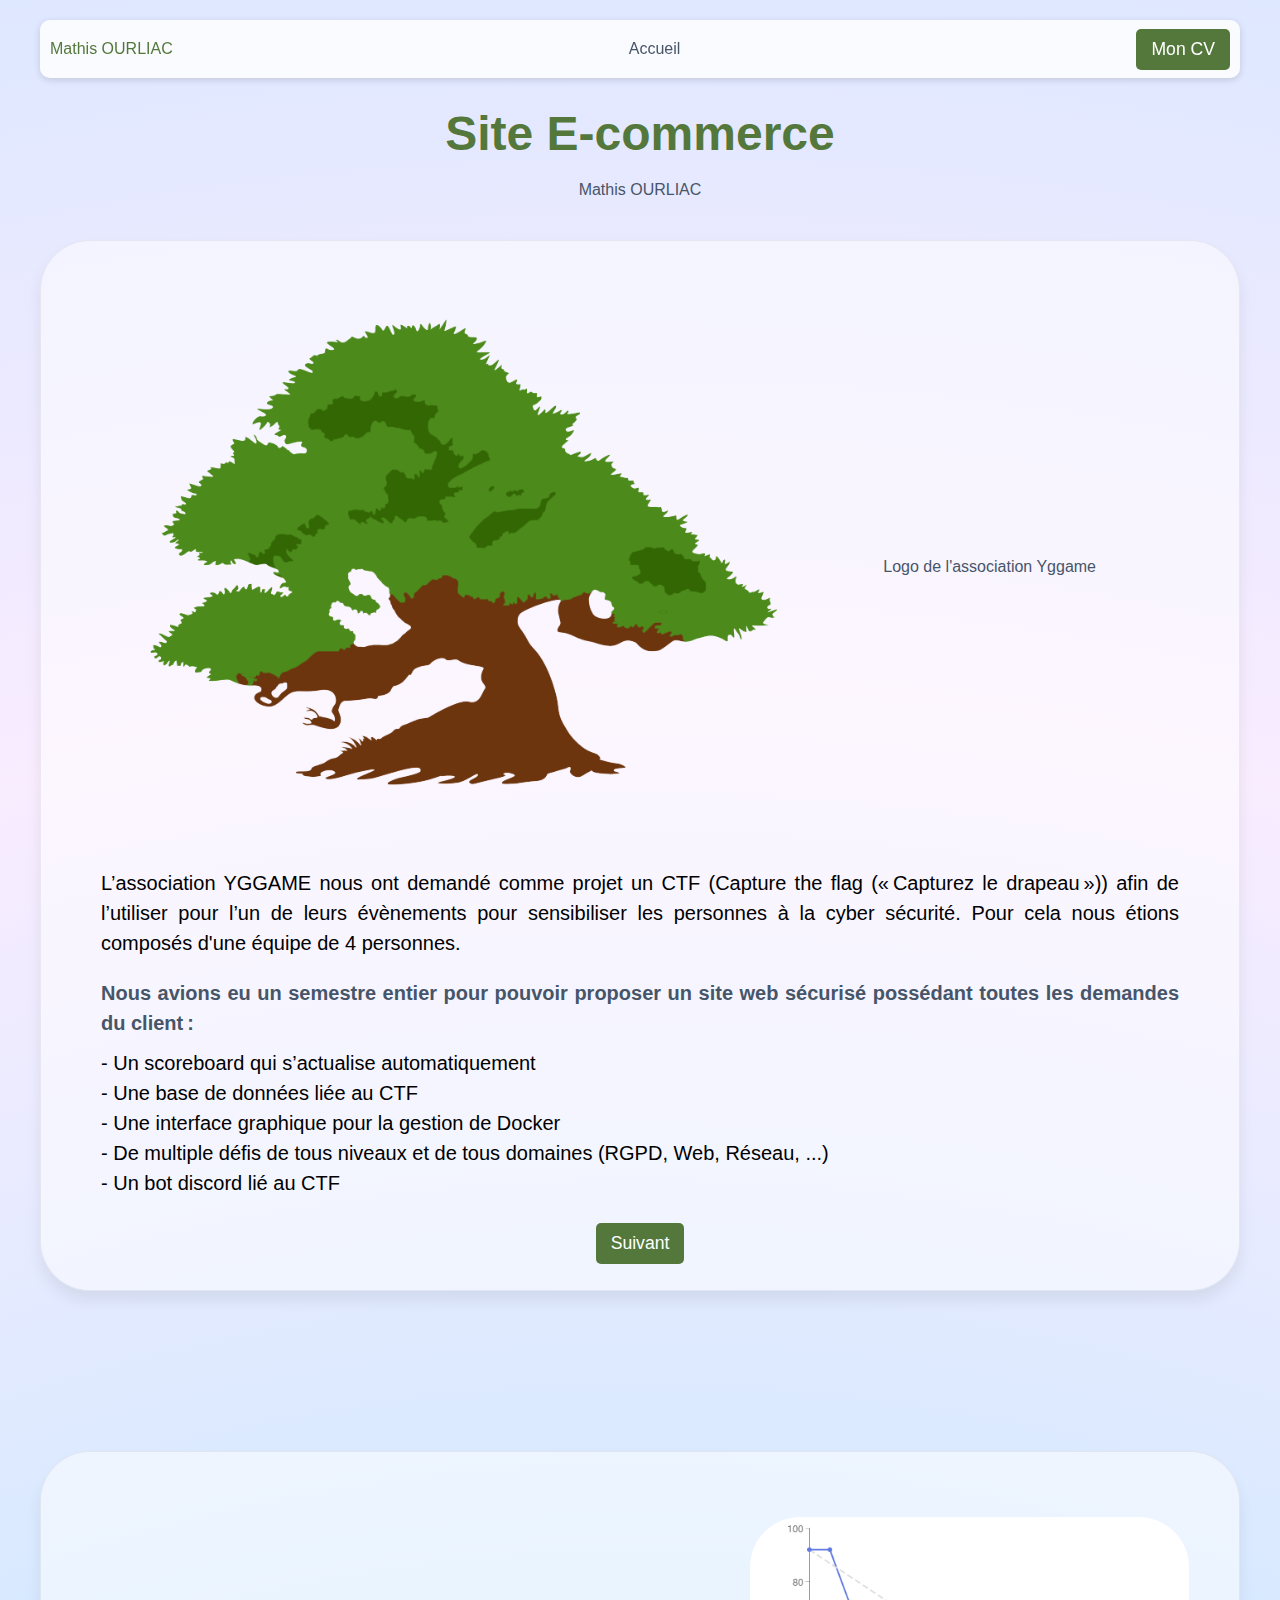
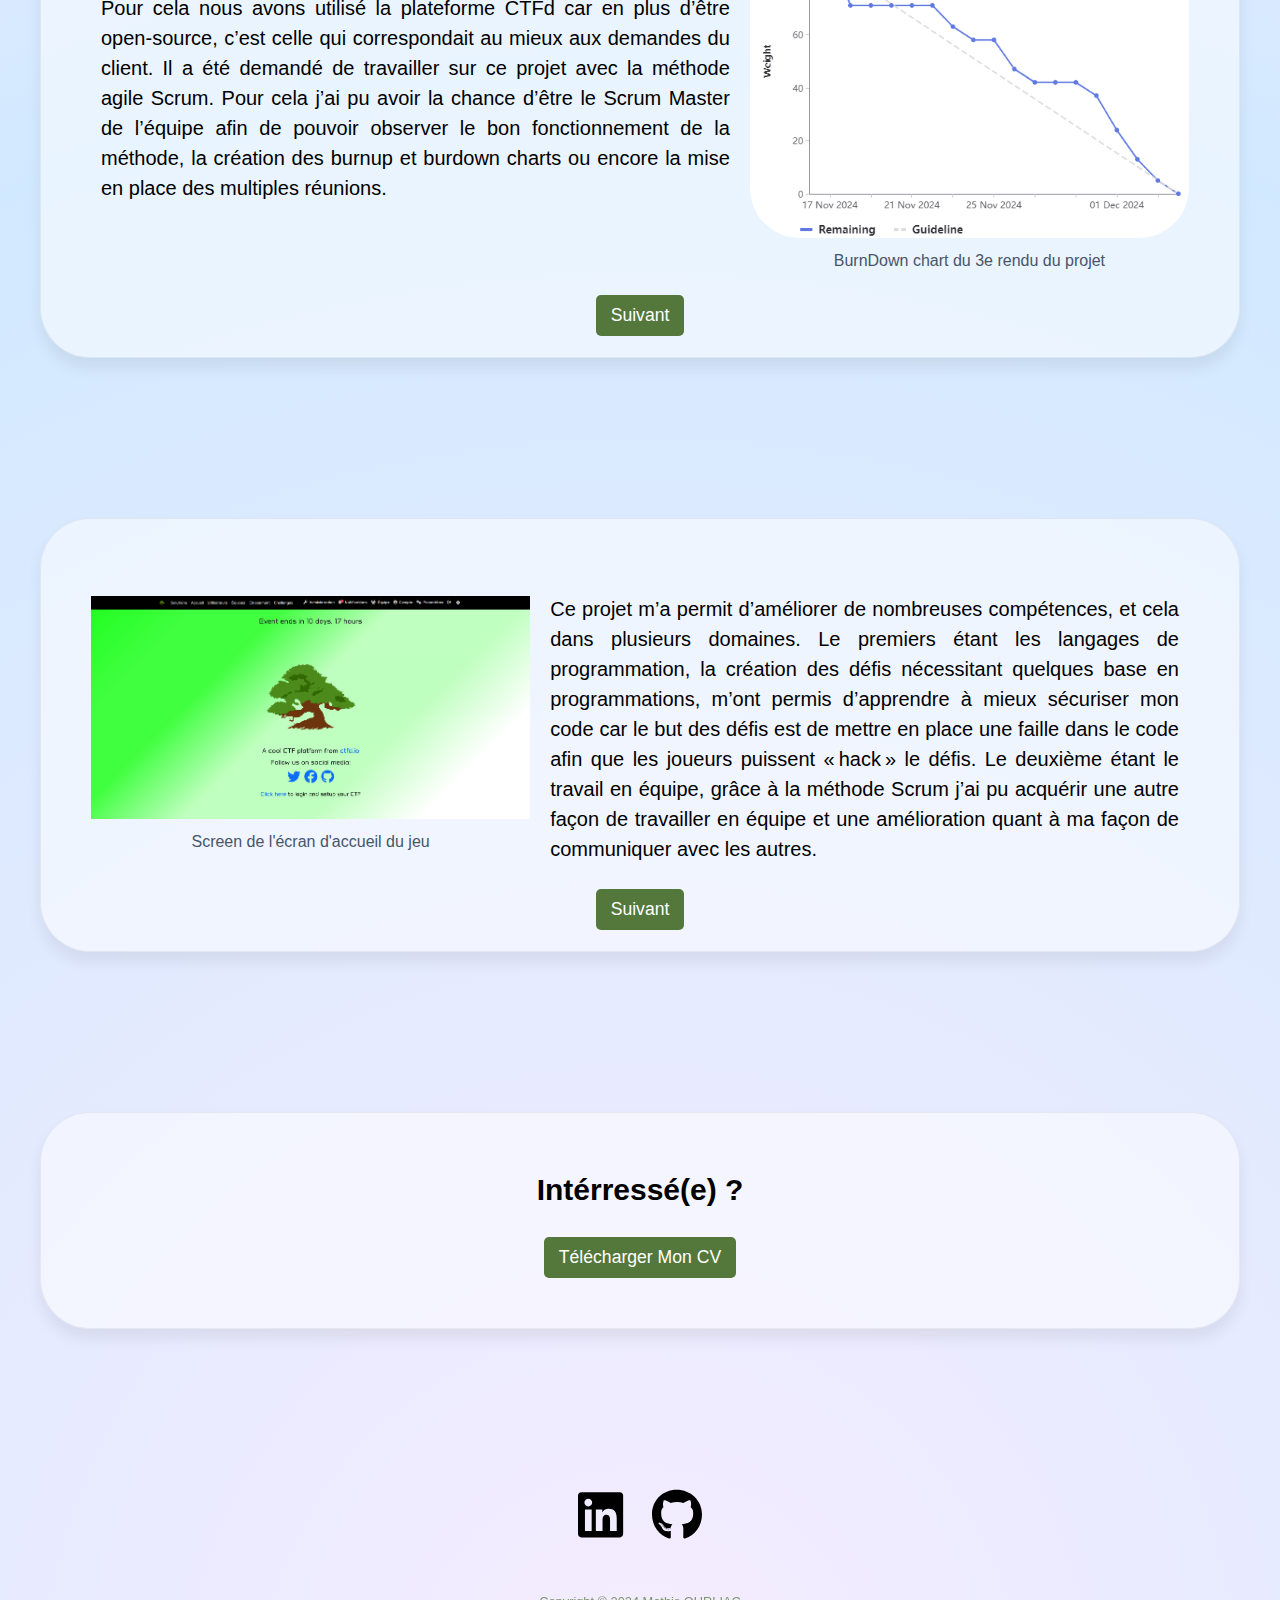
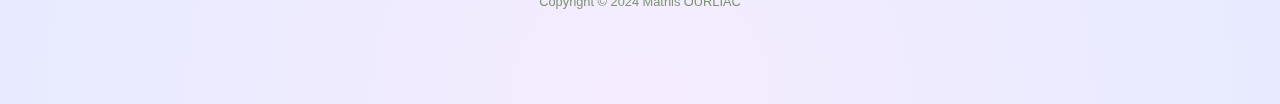
==== commit 042b976d: "ajout des liens et détails" ====
--- a/ctfd.html
+++ b/ctfd.html
@@ -3,26 +3,31 @@
 
 <head>
     <title>CTFd</title>
-    <meta charset="utf-8" />
-    <meta name="viewport" content="width=device-width,initial-scale=1" />
-    <meta name="robots" content="index,follow" />
-    <meta name="generator" content="GrapesJS Studio" />
-    <meta property="og:title" content="CTFd" />
-    <link href="css/ctfd.css" rel="stylesheet" />
+    <meta charset="utf-8"/>
+    <meta name="viewport" content="width=device-width,initial-scale=1"/>
+    <meta name="robots" content="index,follow"/>
+    <meta name="generator" content="GrapesJS Studio"/>
+    <meta property="og:title" content="CTFd"/>
+    <link href="css/ctfd.css" rel="stylesheet"/>
 </head>
 
 <body id="ip7qng">
 <div id="i490ki" class="gjs-grid-row">
     <div id="i65v8u" class="gjs-grid-column">
         <div id="i8ir3f" class="gjs-grid-row">
-            <div id="iomu98" class="gjs-grid-column"><a href="index.html" id="ibccmr" class="gjs-link">Mathis
-                OURLIAC</a></div>
+            <div id="iomu98" class="gjs-grid-column">
+                <a href="index.html" id="ibccmr" class="gjs-link">Mathis OURLIAC</a>
+            </div>
             <div id="i3tbhr" class="gjs-grid-column">
                 <div id="iystg7" class="gjs-grid-row">
-                    <div id="i4prba" class="gjs-grid-column"><a href="index.html" id="iuftah" class="gjs-link">Accueil</a></div>
+                    <div id="i4prba" class="gjs-grid-column">
+                        <a href="index.html" id="iuftah" class="gjs-link">Accueil</a>
+                    </div>
                 </div>
             </div>
-            <div id="idcg6l" class="gjs-grid-column"><a id="ikfpdf" class="gjs-button">Mon CV</a></div>
+            <div id="idcg6l" class="gjs-grid-column">
+                <a href="pdf/CV_OURLIAC_MATHIS.pdf" download="CV-OURLIAC-STAGE" id="ikfpdf" class="gjs-button">Mon CV</a>
+            </div>
         </div>
     </div>
 </div>
@@ -45,7 +50,9 @@
         <div id="ix7gbq" class="gjs-grid-row">
             <div id="i673fo" class="gjs-grid-column">
                 <div id="ioxyj3">
-                    <span id="izyd61"><span data-ccp-parastyle="Standard" data-ccp-parastyle-defn="{&quot;ObjectId&quot;:&quot;c9ef8861-fbc0-4628-9d45-ebbc145b1c6f|7&quot;,&quot;ClassId&quot;:1073872969,&quot;Properties&quot;:[469775450,&quot;Standard&quot;,201340122,&quot;2&quot;,134233614,&quot;true&quot;,469778129,&quot;Standard&quot;,335572020,&quot;1&quot;,469777841,&quot;Liberation Serif&quot;,469777842,&quot;Lucida Sans&quot;,469777843,&quot;NSimSun&quot;,469777844,&quot;Liberation Serif&quot;,469769226,&quot;Liberation Serif,Lucida Sans,NSimSun&quot;,268442635,&quot;24&quot;]}" id="ibq2u3" class="NormalTextRun SCXW151560789 BCX0">L’association YGGAME nous ont demandé comme projet un CTF (Capture the flag (« Capturez le drapeau »)) afin de l’utiliser pour l’un de leurs évènements pour sensibiliser les personnes à la cyber sécurité. Pour cela nous étions composés d'une équipe de 4 personnes. </span></span>
+                    <span id="izyd61"><span data-ccp-parastyle="Standard"
+                                            data-ccp-parastyle-defn="{&quot;ObjectId&quot;:&quot;c9ef8861-fbc0-4628-9d45-ebbc145b1c6f|7&quot;,&quot;ClassId&quot;:1073872969,&quot;Properties&quot;:[469775450,&quot;Standard&quot;,201340122,&quot;2&quot;,134233614,&quot;true&quot;,469778129,&quot;Standard&quot;,335572020,&quot;1&quot;,469777841,&quot;Liberation Serif&quot;,469777842,&quot;Lucida Sans&quot;,469777843,&quot;NSimSun&quot;,469777844,&quot;Liberation Serif&quot;,469769226,&quot;Liberation Serif,Lucida Sans,NSimSun&quot;,268442635,&quot;24&quot;]}"
+                                            id="ibq2u3" class="NormalTextRun SCXW151560789 BCX0">L’association YGGAME nous ont demandé comme projet un CTF (Capture the flag (« Capturez le drapeau »)) afin de l’utiliser pour l’un de leurs évènements pour sensibiliser les personnes à la cyber sécurité. Pour cela nous étions composés d'une équipe de 4 personnes. </span></span>
                 </div>
                 <div id="ijmmyi">
                     <span data-ccp-parastyle="Standard" id="io94i6" class="NormalTextRun SCXW244344001 BCX0">Nous avions eu un semestre entier pour pouvoir proposer un site web sécurisé possédant toutes les demandes du client :</span>
@@ -54,7 +61,8 @@
                     <span data-ccp-parastyle="Standard" id="ih4l6u" class="NormalTextRun SCXW244344001 BCX0">- Un scoreboard qui s’actualise automatiquement<br/>- Une base de données liée au CTF<br/>- Une interface graphique pour la gestion de Docker<br/>- De multiple défis de tous niveaux et de tous domaines (RGPD, Web, Réseau, ...)<br/>- Un bot discord lié au CTF</span>
                 </div>
             </div>
-        </div><a id="ilhnm5" class="gjs-button">Suivant</a>
+        </div>
+        <a href="#isuf8a" id="ilhnm5" class="gjs-button">Suivant</a>
     </div>
 </div>
 <div id="isuf8a" class="gjs-grid-row">
@@ -70,20 +78,22 @@
                 </div>
             </div>
             <div id="iqlsel" class="gjs-grid-column"><img src="img/ctfd/courbe.png" id="i0iru7"/>
-                <div id="in2m5m">Insert your text here</div>
+                <div id="in2m5m">BurnDown chart du 3e rendu du projet</div>
             </div>
-        </div><a id="ibt4ui" class="gjs-button">Suivant</a>
+        </div>
+        <a href="#i521mc" id="ibt4ui" class="gjs-button">Suivant</a>
     </div>
 </div>
 <div id="i521mc" class="gjs-grid-row">
     <div id="ipbvti" class="gjs-grid-column">
         <div id="iod9u3" class="gjs-grid-row">
             <div id="igjbrw" class="gjs-grid-column"><img src="img/ctfd/accueil.png" id="i3k9ti"/>
-                <div id="i2bi9l">Insert your text here</div>
+                <div id="i2bi9l">Screen de l'écran d'accueil du jeu</div>
             </div>
             <div id="i5hvxm" class="gjs-grid-column">
                 <div id="ir0zvo">
-                    <p align="justify" id="i1on4r">Ce projet m’a permit d’améliorer de nombreuses compétences, et cela dans
+                    <p align="justify" id="i1on4r">Ce projet m’a permit d’améliorer de nombreuses compétences, et cela
+                        dans
                         plusieurs domaines. Le
                         premiers étant les langages de programmation, la création des défis nécessitant quelques base en
                         programmations, m’ont permis d’apprendre à mieux sécuriser mon code car le but des défis est de
@@ -92,30 +102,35 @@
                         de travailler en équipe et une amélioration quant à ma façon de communiquer avec les autres.</p>
                 </div>
             </div>
-        </div><a id="iqzbdx" class="gjs-button">Suivant</a>
+        </div>
+        <a href="#iqi701" id="iqzbdx" class="gjs-button">Suivant</a>
     </div>
 </div>
 <div id="iqi701" class="gjs-grid-row">
     <div id="iezmxx" class="gjs-grid-column">
-        <div id="ixbo8e">Intérressé ?</div><a id="ia65bj" class="gjs-button">Télécharger Mon CV</a>
+        <div id="ixbo8e">Intérressé(e) ?</div>
+        <a href="pdf/CV_OURLIAC_MATHIS.pdf" download="CV-OURLIAC-STAGE" id="ia65bj" class="gjs-button">Télécharger Mon CV</a>
     </div>
 </div>
 <div id="i3vu0x" class="gjs-grid-row">
     <div id="iwyidl" class="gjs-grid-column">
         <div id="iv54n6" class="gjs-grid-row">
-            <div id="ifwp6r" class="gjs-grid-column"><a class="gjs-link-box">
-                <div data-type-icon="" id="io0scf" class="gjs-icon"><svg viewBox="0 0 24 24">
-                    <path
-                            d="M16 9h3l-5 7m-4-7h4l-2 8M5 9h3l2 7m5-12h2l2 3h-3m-5-3h2l1 3h-4M7 4h2L8 7H5m1-5L2 8l10 14L22 8l-4-6H6z">
-                    </path>
-                </svg></div>
-            </a><a id="i23usg" class="gjs-link-box">
-                <div data-type-icon="" class="gjs-icon"><svg viewBox="0 0 24 24">
-                    <path
-                            d="M16 9h3l-5 7m-4-7h4l-2 8M5 9h3l2 7m5-12h2l2 3h-3m-5-3h2l1 3h-4M7 4h2L8 7H5m1-5L2 8l10 14L22 8l-4-6H6z">
-                    </path>
-                </svg></div>
-            </a></div>
+            <div id="ifwp6r" class="gjs-grid-column">
+                <a href="https://linkedin.com/in/mathis-ourliac-8a80372ab" class="gjs-link-box">
+                    <div data-type-icon="" id="io0scf" class="gjs-icon">
+                        <svg xmlns="http://www.w3.org/2000/svg" viewBox="0 0 496 512">
+                            <path d="M416 32H31.9C14.3 32 0 46.5 0 64.3v383.4C0 465.5 14.3 480 31.9 480H416c17.6 0 32-14.5 32-32.3V64.3c0-17.8-14.4-32.3-32-32.3zM135.4 416H69V202.2h66.5V416zm-33.2-243c-21.3 0-38.5-17.3-38.5-38.5S80.9 96 102.2 96c21.2 0 38.5 17.3 38.5 38.5 0 21.3-17.2 38.5-38.5 38.5zm282.1 243h-66.4V312c0-24.8-.5-56.7-34.5-56.7-34.6 0-39.9 27-39.9 54.9V416h-66.4V202.2h63.7v29.2h.9c8.9-16.8 30.6-34.5 62.9-34.5 67.2 0 79.7 44.3 79.7 101.9V416z"></path>
+                        </svg>
+                    </div>
+                </a>
+                <a href="https://github.com/Mathis4x3" id="i23usg" class="gjs-link-box">
+                    <div data-type-icon="" class="gjs-icon">
+                        <svg xmlns="http://www.w3.org/2000/svg" viewBox="0 0 496 512">
+                            <path d="M165.9 397.4c0 2-2.3 3.6-5.2 3.6-3.3 .3-5.6-1.3-5.6-3.6 0-2 2.3-3.6 5.2-3.6 3-.3 5.6 1.3 5.6 3.6zm-31.1-4.5c-.7 2 1.3 4.3 4.3 4.9 2.6 1 5.6 0 6.2-2s-1.3-4.3-4.3-5.2c-2.6-.7-5.5 .3-6.2 2.3zm44.2-1.7c-2.9 .7-4.9 2.6-4.6 4.9 .3 2 2.9 3.3 5.9 2.6 2.9-.7 4.9-2.6 4.6-4.6-.3-1.9-3-3.2-5.9-2.9zM244.8 8C106.1 8 0 113.3 0 252c0 110.9 69.8 205.8 169.5 239.2 12.8 2.3 17.3-5.6 17.3-12.1 0-6.2-.3-40.4-.3-61.4 0 0-70 15-84.7-29.8 0 0-11.4-29.1-27.8-36.6 0 0-22.9-15.7 1.6-15.4 0 0 24.9 2 38.6 25.8 21.9 38.6 58.6 27.5 72.9 20.9 2.3-16 8.8-27.1 16-33.7-55.9-6.2-112.3-14.3-112.3-110.5 0-27.5 7.6-41.3 23.6-58.9-2.6-6.5-11.1-33.3 2.6-67.9 20.9-6.5 69 27 69 27 20-5.6 41.5-8.5 62.8-8.5s42.8 2.9 62.8 8.5c0 0 48.1-33.6 69-27 13.7 34.7 5.2 61.4 2.6 67.9 16 17.7 25.8 31.5 25.8 58.9 0 96.5-58.9 104.2-114.8 110.5 9.2 7.9 17 22.9 17 46.4 0 33.7-.3 75.4-.3 83.6 0 6.5 4.6 14.4 17.3 12.1C428.2 457.8 496 362.9 496 252 496 113.3 383.5 8 244.8 8zM97.2 352.9c-1.3 1-1 3.3 .7 5.2 1.6 1.6 3.9 2.3 5.2 1 1.3-1 1-3.3-.7-5.2-1.6-1.6-3.9-2.3-5.2-1zm-10.8-8.1c-.7 1.3 .3 2.9 2.3 3.9 1.6 1 3.6 .7 4.3-.7 .7-1.3-.3-2.9-2.3-3.9-2-.6-3.6-.3-4.3 .7zm32.4 35.6c-1.6 1.3-1 4.3 1.3 6.2 2.3 2.3 5.2 2.6 6.5 1 1.3-1.3 .7-4.3-1.3-6.2-2.2-2.3-5.2-2.6-6.5-1zm-11.4-14.7c-1.6 1-1.6 3.6 0 5.9 1.6 2.3 4.3 3.3 5.6 2.3 1.6-1.3 1.6-3.9 0-6.2-1.4-2.3-4-3.3-5.6-2z"></path>
+                        </svg>
+                    </div>
+                </a>
+            </div>
         </div>
         <div id="iyrxhb" class="gjs-text-blue">Copyright © 2024 Mathis OURLIAC</div>
     </div>
